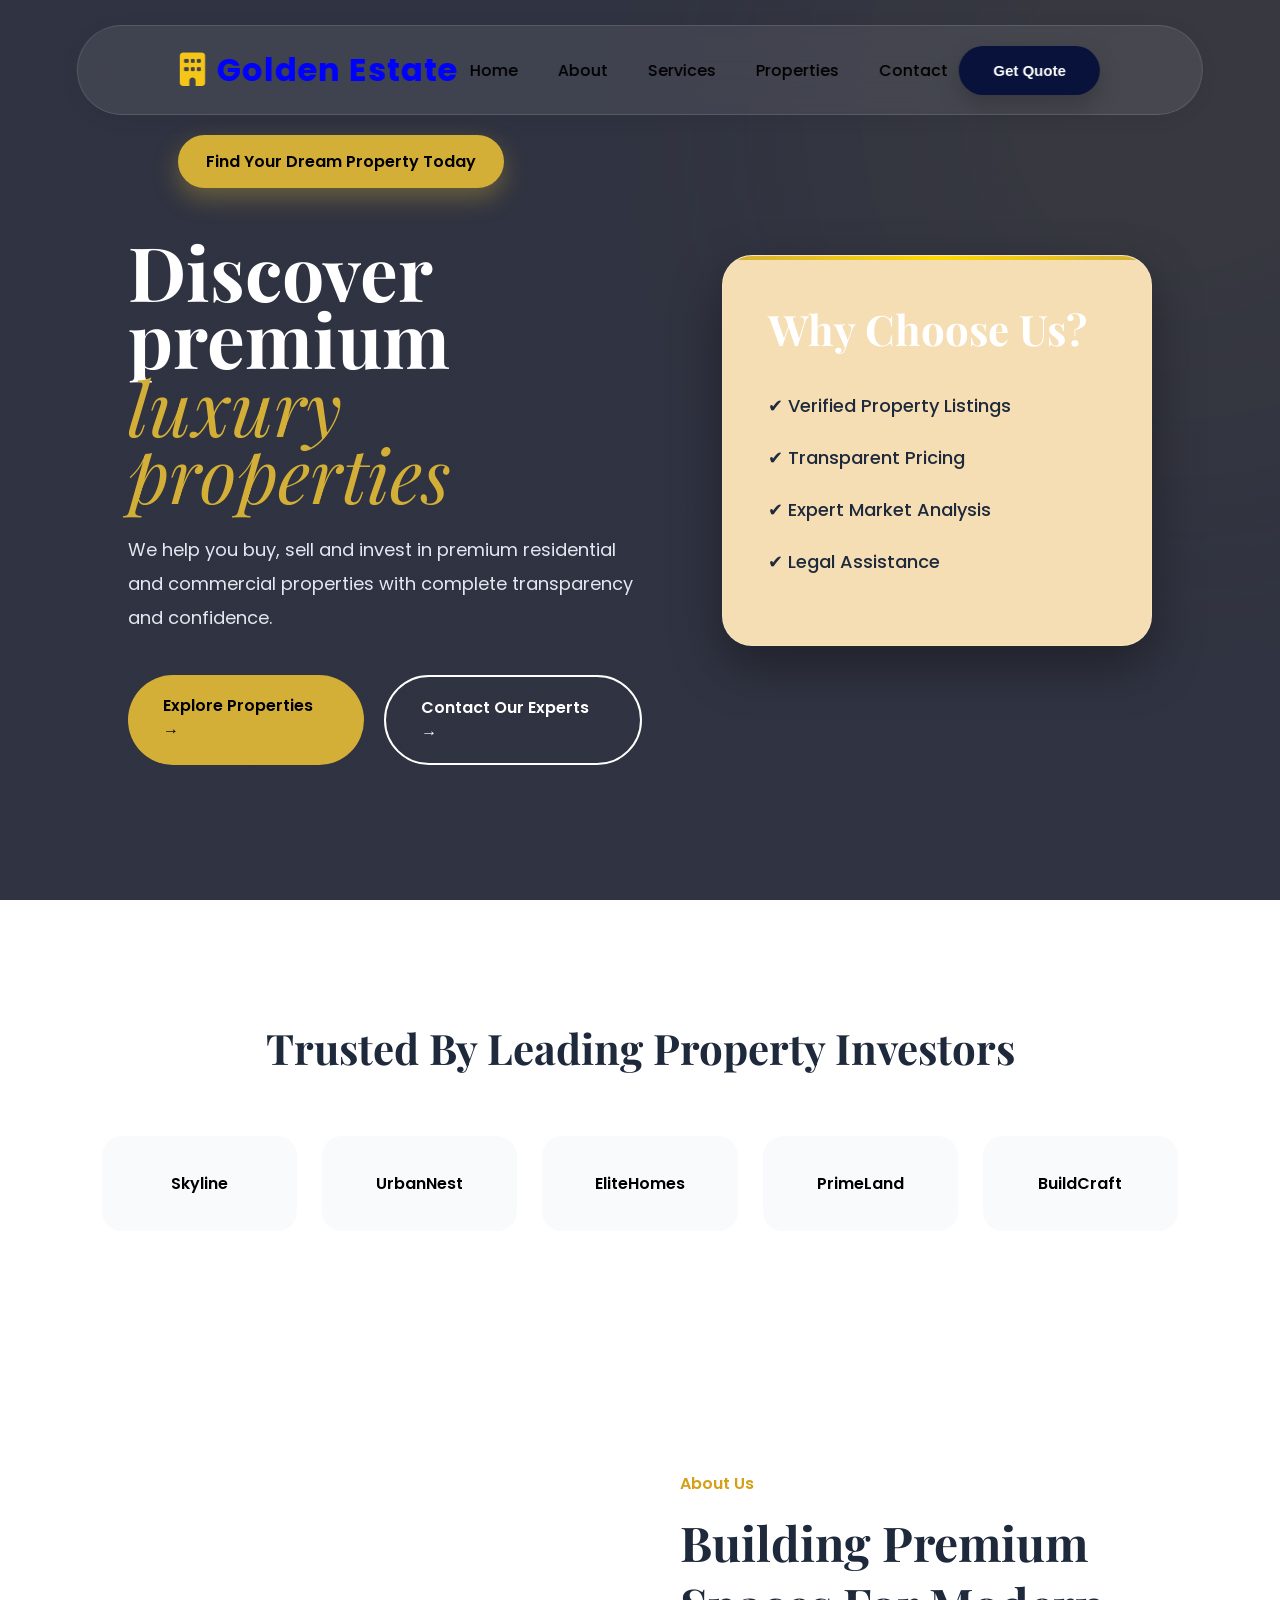
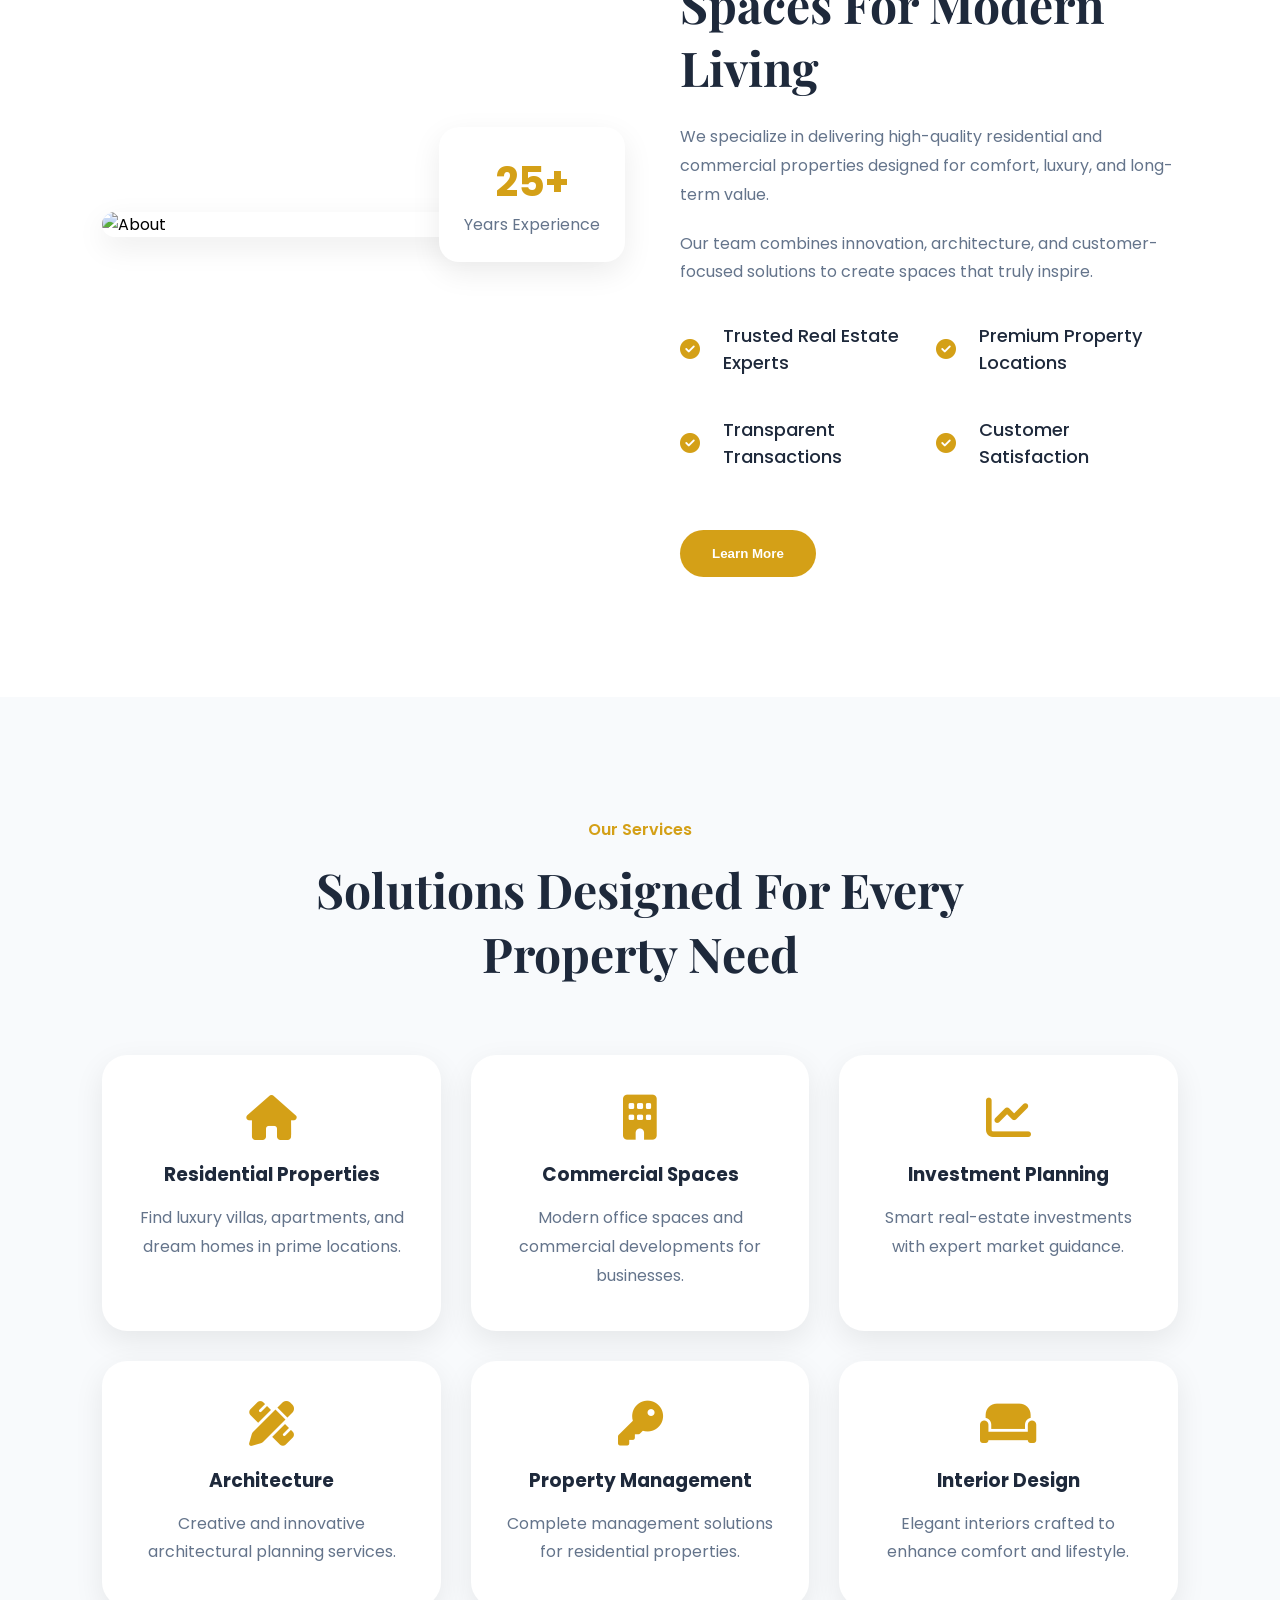
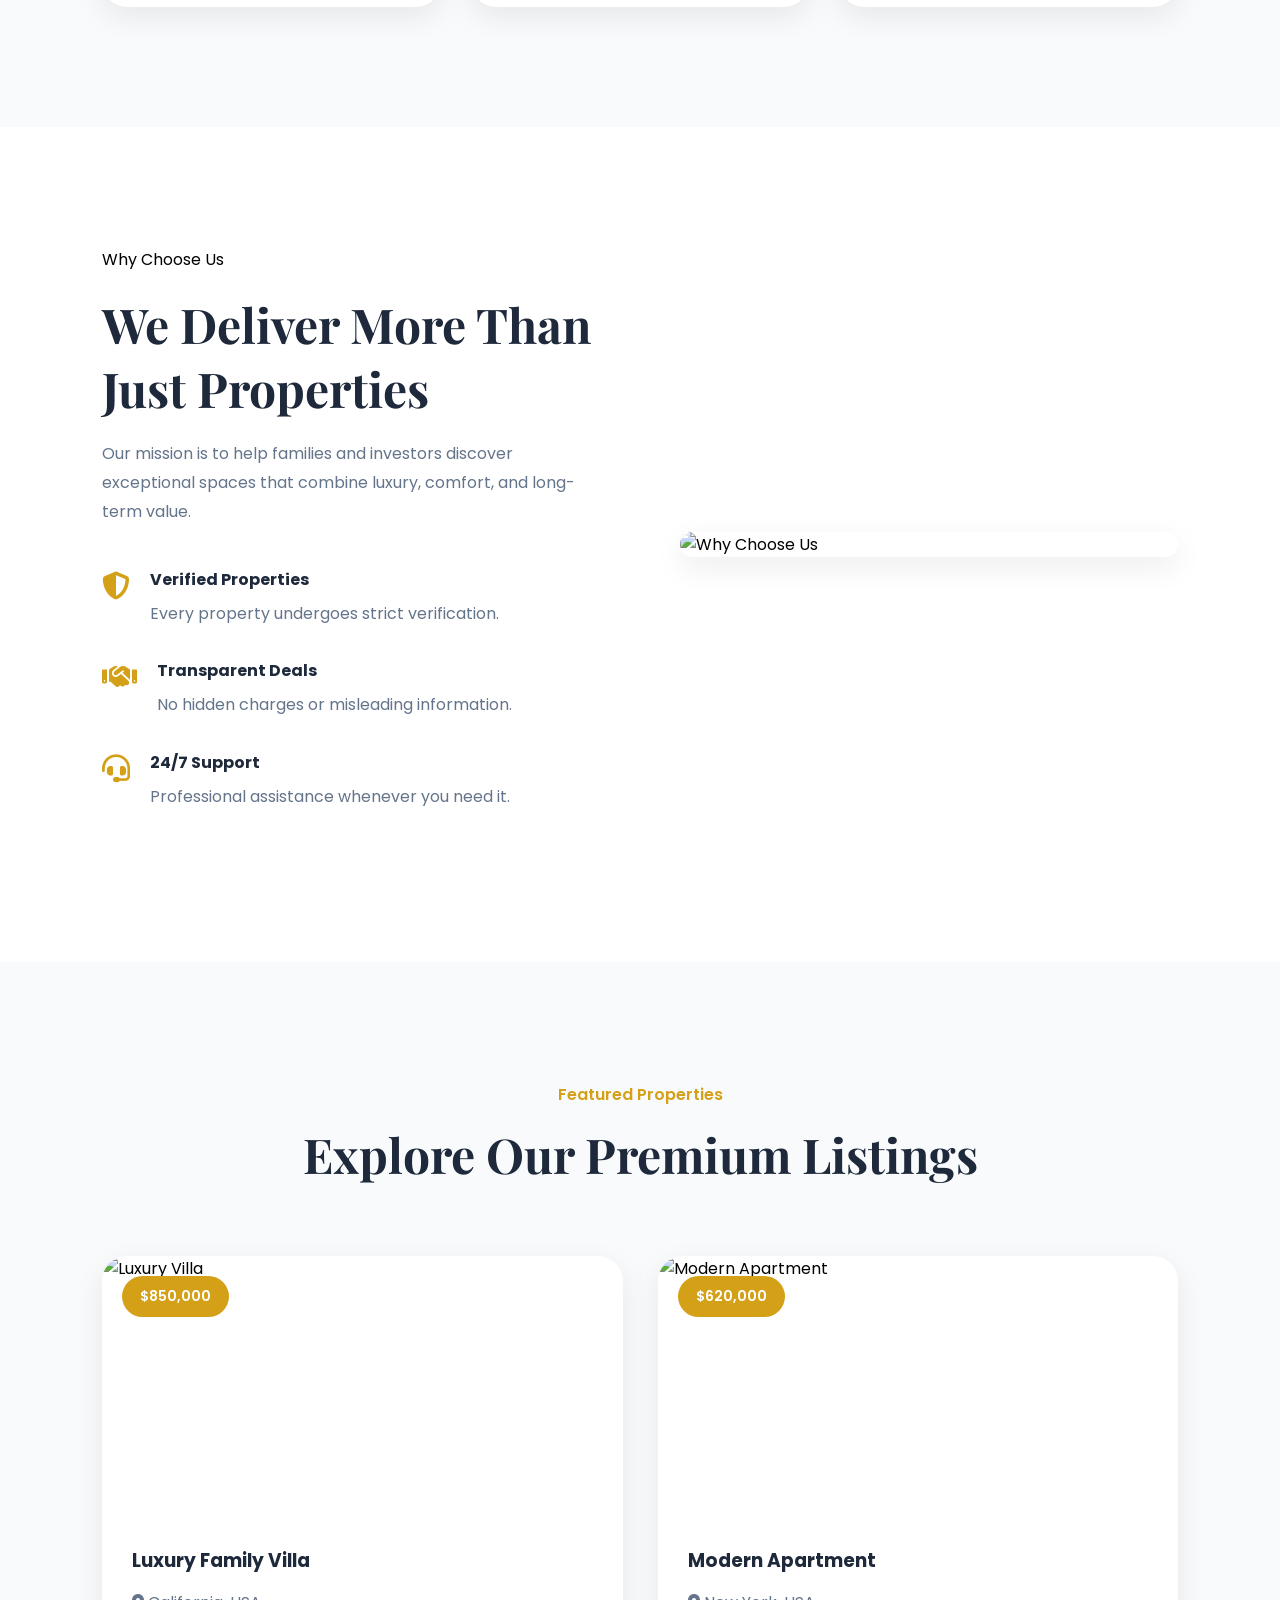
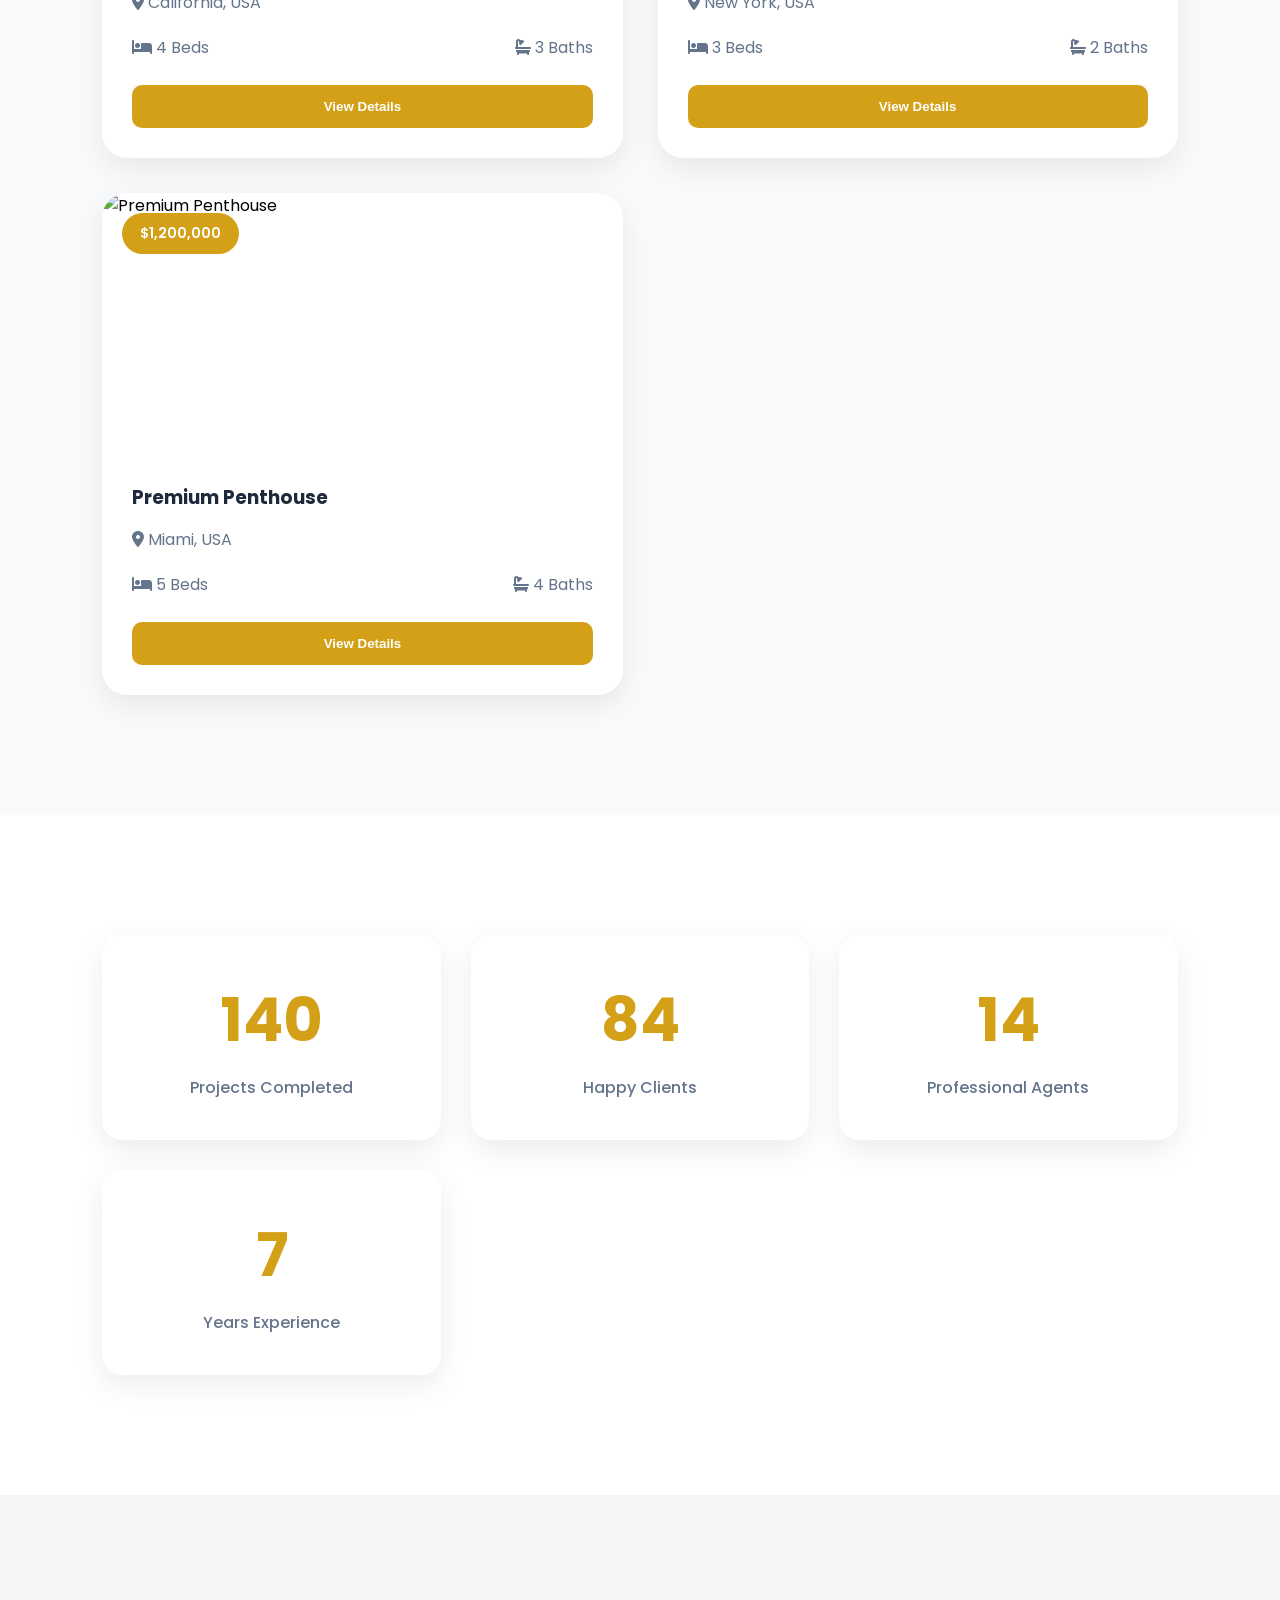
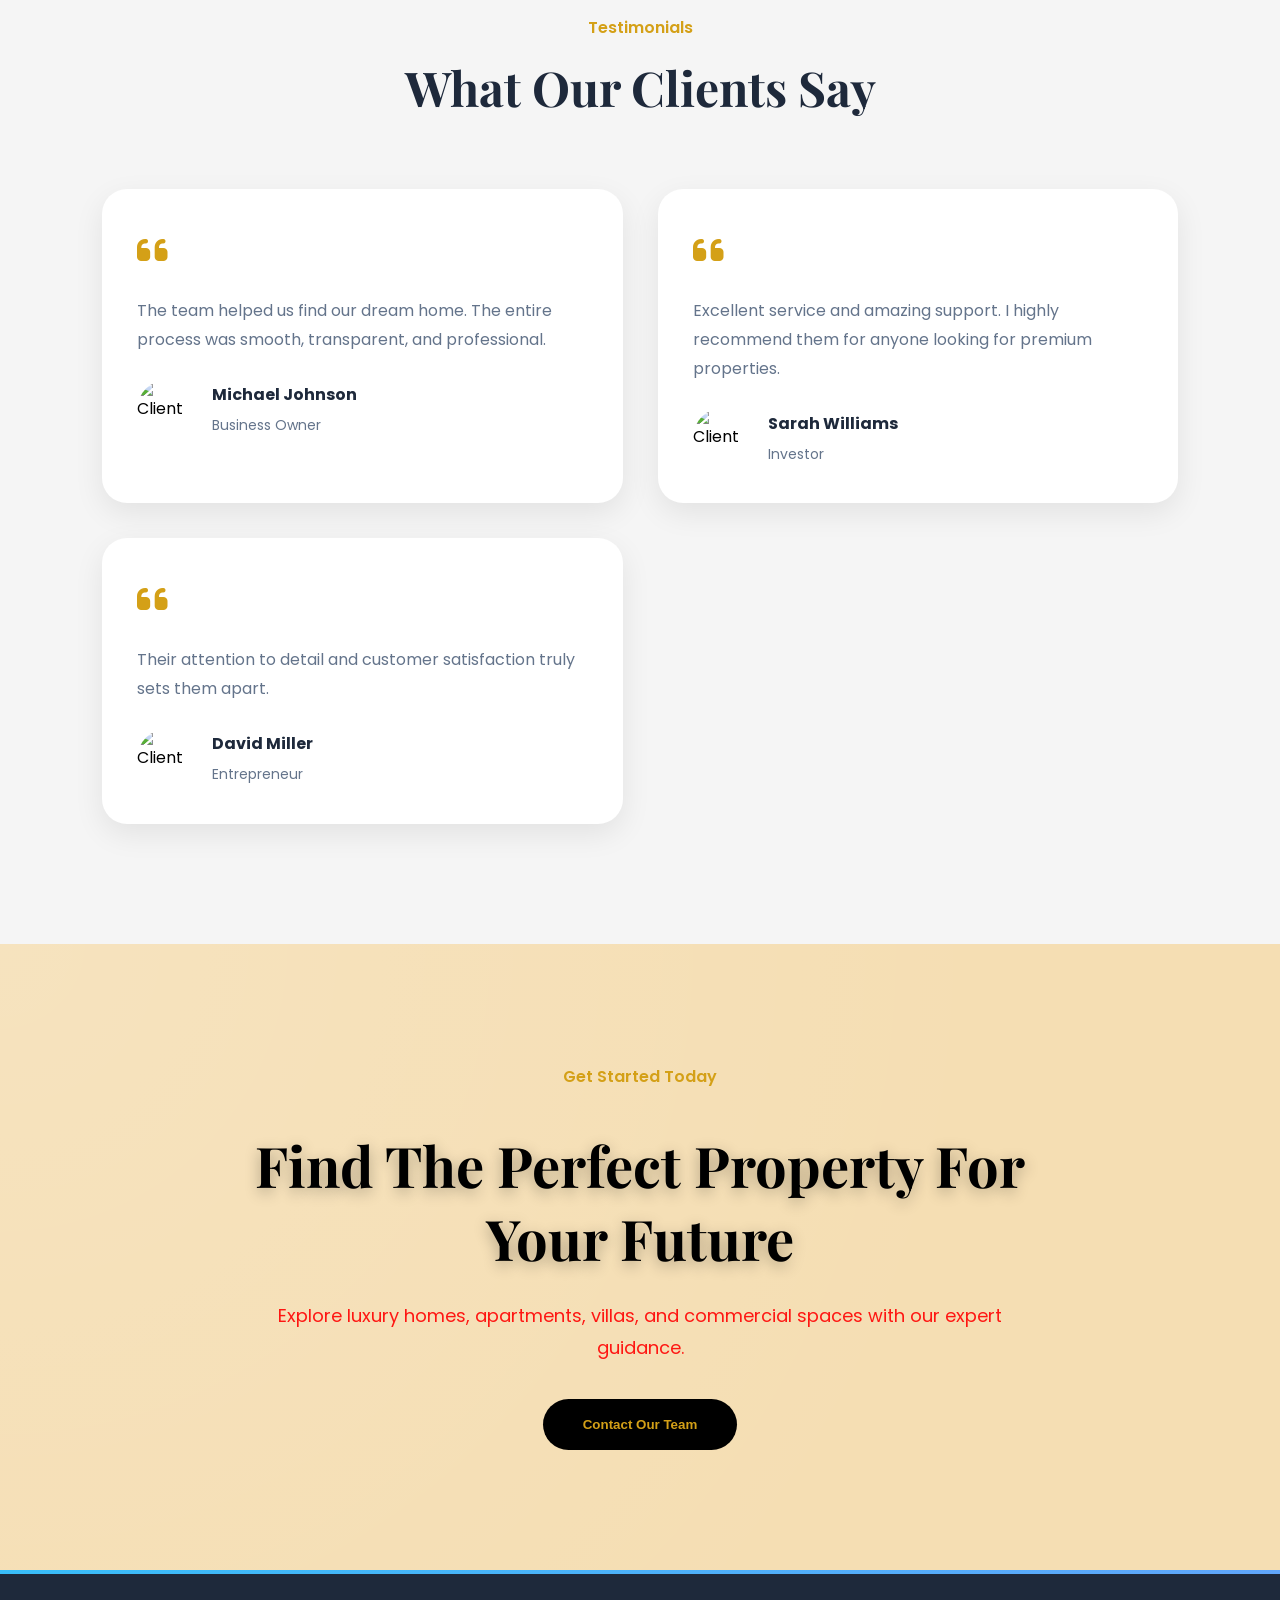
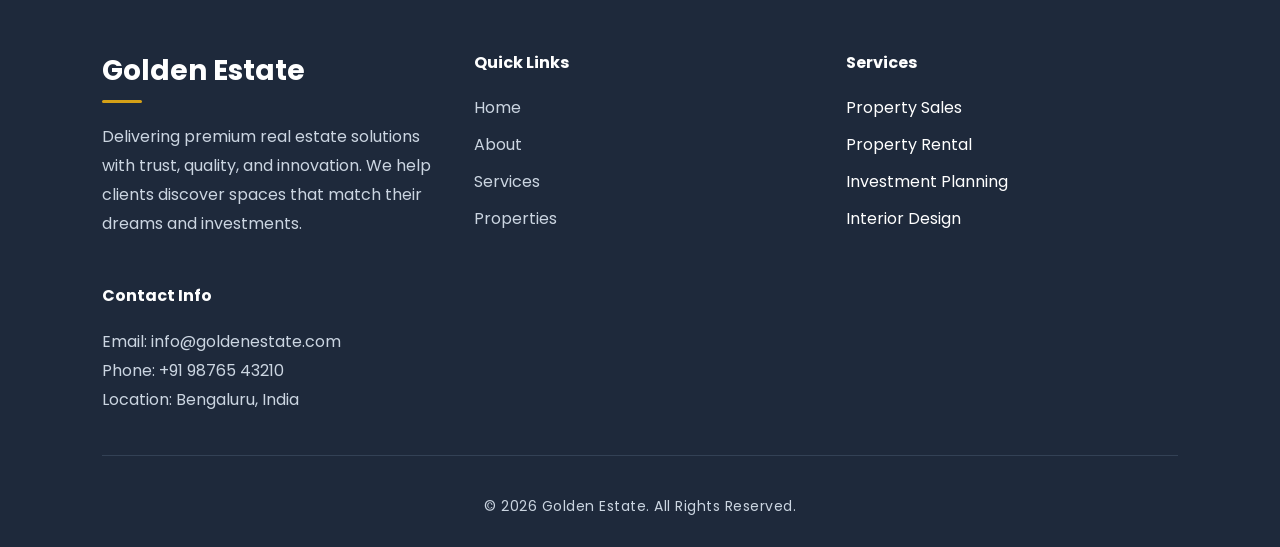
==== index.html @ 0729def9 "Made navbar responsive for mobile devices" ====
<!DOCTYPE html>
<html lang="en">

<head>
    <meta charset="UTF-8">
    <meta name="viewport" content="width=device-width, initial-scale=1.0">
    <title>Golden Estate</title>

    <!-- Google Fonts -->
    <link href="https://fonts.googleapis.com/css2?family=Playfair+Display:wght@500;600;700;800&family=Poppins:wght@300;400;500;600;700&display=swap" rel="stylesheet">

    <!-- Font Awesome -->
    <link rel="stylesheet"
        href="https://cdnjs.cloudflare.com/ajax/libs/font-awesome/6.7.2/css/all.min.css">

<link rel="stylesheet" href="css/style.css">
</head>

<body>

    <!-- NAVBAR -->
<header class="navbar">

    <div class="logo">
        <i class="fa-solid fa-building"></i>
        Golden Estate
    </div>

    <div class="menu-toggle">
        <i class="fa-solid fa-bars"></i>
    </div>

    <nav>
        <ul class="nav-links">
            <li><a href="#">Home</a></li>
            <li><a href="#">About</a></li>
            <li><a href="#">Services</a></li>
            <li><a href="#">Properties</a></li>
            <li><a href="#">Contact</a></li>
        </ul>
    </nav>

    <button class="quote-btn">
        Get Quote
    </button>

</header>
<section class="hero" id="hero">

    <div class="hero-overlay"></div>

    <div class="hero-wrapper">

        <div class="hero-left">

            <div class="hero-badge">
                Find Your Dream Property Today
            </div>

            <h1>
                Discover premium
                <span>luxury properties</span>
            </h1>

            <p>
                We help you buy, sell and invest in premium
                residential and commercial properties with
                complete transparency and confidence.
            </p>

            <div class="hero-btns">

                <a href="#" class="btn-light">
                    Explore Properties →
                </a>

                <a href="#" class="btn-dark">
                    Contact Our Experts →
                </a>

            </div>

        </div>

        <div class="hero-right">

            <div class="glass-card">

                <h2>Why Choose Us?</h2>

                <div class="feature">
                    ✔ Verified Property Listings
                </div>

                <div class="feature">
                    ✔ Transparent Pricing
                </div>

                <div class="feature">
                    ✔ Expert Market Analysis
                </div>

                <div class="feature">
                    ✔ Legal Assistance
                </div>

            </div>

        </div>

    </div>

</section>    <!-- TRUSTED BRANDS -->

    <section class="trusted">

        <h2>
            Trusted By Leading Property Investors
        </h2>

        <div class="brands">

            <div>Skyline</div>
            <div>UrbanNest</div>
            <div>EliteHomes</div>
            <div>PrimeLand</div>
            <div>BuildCraft</div>

        </div>

    </section>

    <!-- ABOUT SECTION -->

    <section class="about" id="about">

        <div class="about-image">

      <img src="https://images.unsplash.com/photo-1511818966892-d7d671e672a2?auto=format&fit=crop&w=1200&q=80" alt="About">

            <div class="experience-badge">

                <h3>25+</h3>
                <p>Years Experience</p>

            </div>

        </div>

        <div class="about-content">

            <span class="section-tag">
                About Us
            </span>

            <h2>
                Building Premium Spaces For Modern Living
            </h2>

            <p>
                We specialize in delivering high-quality residential and commercial properties designed for comfort, luxury, and long-term value.
            </p>

            <p>
                Our team combines innovation, architecture, and customer-focused solutions to create spaces that truly inspire.
            </p>

            <div class="about-features">

                <div class="feature">
                    <i class="fa-solid fa-circle-check"></i>
                    Trusted Real Estate Experts
                </div>

                <div class="feature">
                    <i class="fa-solid fa-circle-check"></i>
                    Premium Property Locations
                </div>

                <div class="feature">
                    <i class="fa-solid fa-circle-check"></i>
                    Transparent Transactions
                </div>

                <div class="feature">
                    <i class="fa-solid fa-circle-check"></i>
                    Customer Satisfaction
                </div>

            </div>

            <button class="primary-btn">
                Learn More
            </button>

        </div>

    </section>

    <!-- SERVICES -->

    <section class="services" id="services">

        <div class="section-header">

            <span class="section-tag">
                Our Services
            </span>

            <h2>
                Solutions Designed For Every Property Need
            </h2>

        </div>

        <div class="service-container">

            <div class="service-card">

                <i class="fa-solid fa-house"></i>

                <h3>Residential Properties</h3>

                <p>
                    Find luxury villas, apartments, and dream homes in prime locations.
                </p>

            </div>

            <div class="service-card">

                <i class="fa-solid fa-building"></i>

                <h3>Commercial Spaces</h3>

                <p>
                    Modern office spaces and commercial developments for businesses.
                </p>

            </div>

            <div class="service-card">

                <i class="fa-solid fa-chart-line"></i>

                <h3>Investment Planning</h3>

                <p>
                    Smart real-estate investments with expert market guidance.
                </p>

            </div>

            <div class="service-card">

                <i class="fa-solid fa-pen-ruler"></i>

                <h3>Architecture</h3>

                <p>
                    Creative and innovative architectural planning services.
                </p>

            </div>

            <div class="service-card">

                <i class="fa-solid fa-key"></i>

                <h3>Property Management</h3>

                <p>
                    Complete management solutions for residential properties.
                </p>

            </div>

            <div class="service-card">

                <i class="fa-solid fa-couch"></i>

                <h3>Interior Design</h3>

                <p>
                    Elegant interiors crafted to enhance comfort and lifestyle.
                </p>

            </div>

        </div>

    </section>
        <!-- WHY CHOOSE US -->

    <section class="why-us">

        <div class="why-left">

            <span style="color: black;">
                Why Choose Us
            </span>

            <h2>
                We Deliver More Than Just Properties
            </h2>

            <p>
                Our mission is to help families and investors discover exceptional spaces that combine luxury, comfort, and long-term value.
            </p>

            <div class="why-features">

                <div class="why-item">

                    <i class="fa-solid fa-shield-halved"></i>

                    <div>

                        <h4>Verified Properties</h4>

                        <p>Every property undergoes strict verification.</p>

                    </div>

                </div>

                <div class="why-item">

                    <i class="fa-solid fa-handshake"></i>

                    <div>

                        <h4>Transparent Deals</h4>

                        <p>No hidden charges or misleading information.</p>

                    </div>

                </div>

                <div class="why-item">

                    <i class="fa-solid fa-headset"></i>

                    <div>

                        <h4>24/7 Support</h4>

                        <p>Professional assistance whenever you need it.</p>

                    </div>

                </div>

            </div>

        </div>

        <div class="why-right">

      <img src="https://images.unsplash.com/photo-1568605114967-8130f3a36994?auto=format&fit=crop&w=1200&q=80" alt="Why Choose Us">

        </div>

    </section>

    <!-- FEATURED PROPERTIES -->

    <section class="properties" id="properties">

        <div class="section-header">

            <span class="section-tag">
                Featured Properties
            </span>

            <h2>
                Explore Our Premium Listings
            </h2>

        </div>

        <div class="property-grid">

            <div class="property-card">

                <div class="property-image">

                 <img src="https://images.unsplash.com/photo-1600607687939-ce8a6c25118c?auto=format&fit=crop&w=1200&q=80" alt="Luxury Villa">

                    <span class="price">
                        $850,000
                    </span>

                </div>

                <div class="property-content">

                    <h3>Luxury Family Villa</h3>

                    <p>
                        <i class="fa-solid fa-location-dot"></i>
                        California, USA
                    </p>

                    <div class="property-info">

                        <span>
                            <i class="fa-solid fa-bed"></i>
                            4 Beds
                        </span>

                        <span>
                            <i class="fa-solid fa-bath"></i>
                            3 Baths
                        </span>

                    </div>

                    <button class="property-btn">
                        View Details
                    </button>

                </div>

            </div>

            <div class="property-card">

                <div class="property-image">

                 <img src="https://images.unsplash.com/photo-1600047509807-ba8f99d2cdde?auto=format&fit=crop&w=1200&q=80" alt="Modern Apartment">

                    <span class="price">
                        $620,000
                    </span>

                </div>

                <div class="property-content">

                    <h3>Modern Apartment</h3>

                    <p>
                        <i class="fa-solid fa-location-dot"></i>
                        New York, USA
                    </p>

                    <div class="property-info">

                        <span>
                            <i class="fa-solid fa-bed"></i>
                            3 Beds
                        </span>

                        <span>
                            <i class="fa-solid fa-bath"></i>
                            2 Baths
                        </span>

                    </div>

                    <button class="property-btn">
                        View Details
                    </button>

                </div>

            </div>

            <div class="property-card">

                <div class="property-image">

           <img src="https://images.unsplash.com/photo-1613977257365-aaae5a9817ff?auto=format&fit=crop&w=1200&q=80" alt="Premium Penthouse">

                    <span class="price">
                        $1,200,000
                    </span>

                </div>

                <div class="property-content">

                    <h3>Premium Penthouse</h3>

                    <p>
                        <i class="fa-solid fa-location-dot"></i>
                        Miami, USA
                    </p>

                    <div class="property-info">

                        <span>
                            <i class="fa-solid fa-bed"></i>
                            5 Beds
                        </span>

                        <span>
                            <i class="fa-solid fa-bath"></i>
                            4 Baths
                        </span>

                    </div>

                    <button class="property-btn">
                        View Details
                    </button>

                </div>

            </div>

        </div>

    </section>

    <!-- STATISTICS -->

    <section class="stats">

        <div class="stat-box">

            <h2 class="counter" data-target="500">0</h2>

            <p>Projects Completed</p>

        </div>

        <div class="stat-box">

            <h2 class="counter" data-target="300">0</h2>

            <p>Happy Clients</p>

        </div>

        <div class="stat-box">

            <h2 class="counter" data-target="50">0</h2>

            <p>Professional Agents</p>

        </div>

        <div class="stat-box">

            <h2 class="counter" data-target="25">0</h2>

            <p>Years Experience</p>

        </div>

    </section>

    <!-- TESTIMONIALS -->

    <section class="testimonials">

        <div class="section-header">

            <span class="section-tag">
                Testimonials
            </span>

            <h2>
                What Our Clients Say
            </h2>

        </div>

        <div class="testimonial-container">

            <div class="testimonial-card">

                <div class="quote-icon">
                    <i class="fa-solid fa-quote-left"></i>
                </div>

                <p>
                    The team helped us find our dream home. The entire process was smooth, transparent, and professional.
                </p>

                <div class="client">

                  <img src="https://randomuser.me/api/portraits/men/32.jpg" alt="Client">

                    <div>

                        <h4>Michael Johnson</h4>

                        <span>Business Owner</span>

                    </div>

                </div>

            </div>

            <div class="testimonial-card">

                <div class="quote-icon">
                    <i class="fa-solid fa-quote-left"></i>
                </div>

                <p>
                    Excellent service and amazing support. I highly recommend them for anyone looking for premium properties.
                </p>

                <div class="client">

             <img src="https://randomuser.me/api/portraits/women/44.jpg" alt="Client">

                    <div>

                        <h4>Sarah Williams</h4>

                        <span>Investor</span>

                    </div>

                </div>

            </div>

            <div class="testimonial-card">

                <div class="quote-icon">
                    <i class="fa-solid fa-quote-left"></i>
                </div>

                <p>
                    Their attention to detail and customer satisfaction truly sets them apart.
                </p>

                <div class="client">

               <img src="https://randomuser.me/api/portraits/men/68.jpg" alt="Client">

                    <div>

                        <h4>David Miller</h4>

                        <span>Entrepreneur</span>

                    </div>

                </div>

            </div>

        </div>

    </section>
        <!-- CTA SECTION -->

    <section class="cta">

        <div class="cta-content">

            <span class="section-tag">
                Get Started Today
            </span>

            <h2>
                Find The Perfect Property For Your Future
            </h2>

            <p>
                Explore luxury homes, apartments, villas, and commercial spaces with our expert guidance.
            </p>

            <button class="cta-btn">
                Contact Our Team
            </button>

        </div>

    </section>

    <!-- FOOTER -->

    <footer class="footer" id="contact">

        <div class="footer-grid">

            <div class="footer-col">

                <h3>
                    Golden Estate
                </h3>

                <p>
                    Delivering premium real estate solutions with trust, quality, and innovation. We help clients discover spaces that match their dreams and investments.
                </p>

            </div>

            <div class="footer-col">

                <h4>
                    Quick Links
                </h4>

                <ul>

                    <li>
                        <a href="#hero">Home</a>
                    </li>

                    <li>
                        <a href="#about">About</a>
                    </li>

                    <li>
                        <a href="#services">Services</a>
                    </li>

                    <li>
                        <a href="#properties">Properties</a>
                    </li>

                </ul>

            </div>

            <div class="footer-col">

                <h4>
                    Services
                </h4>

                <ul>

                    <li>Property Sales</li>
                    <li>Property Rental</li>
                    <li>Investment Planning</li>
                    <li>Interior Design</li>

                </ul>

            </div>

            <div class="footer-col">

                <h4>
                    Contact Info
                </h4>

                <p>
                    Email: info@goldenestate.com
                </p>

                <p>
                    Phone: +91 98765 43210
                </p>

                <p>
                    Location: Bengaluru, India
                </p>

            </div>

        </div>

        <hr>

        <div class="footer-bottom">

            <p>
                © 2026 Golden Estate. All Rights Reserved.
            </p>

        </div>

    </footer>

    <!-- BACK TO TOP BUTTON -->

    <button id="topBtn">

        <i class="fa-solid fa-arrow-up"></i>

    </button>

    <!-- JAVASCRIPT -->

    <script src="js/script.js"></script>

    <script>
const menuBtn = document.querySelector(".menu-toggle");
const navLinks = document.querySelector(".nav-links");

menuBtn.addEventListener("click", () => {
    navLinks.classList.toggle("active");
});
</script>

</body>

</html>
---- css/style.css ----
*{
    margin:0;
    padding:0;
    box-sizing:border-box;
}

html{
    scroll-behavior:smooth;
}

body{
    font-family:'Poppins',sans-serif;
    background:#ffffff;
    overflow-x:hidden;
}

img{
    max-width:100%;
    display:block;
}

a{
    text-decoration:none;
}

ul{
    list-style:none;
}

button{
    cursor:pointer;
}

/* ==========================
   ROOT COLORS
========================== */

:root{

    --gold:#D4A017;
    --gold-light:#F4C542;

    --dark:#1E293B;

    --light:#F8FAFC;

    --gray:#64748B;

    --white:#ffffff;

    --shadow:
    0 10px 30px rgba(0,0,0,.08);

}

/* ==========================
   COMMON
========================== */

.section-tag{

    display:inline-block;

    color:var(--gold);

    font-weight:600;

    margin-bottom:15px;
}

.section-header{

    text-align:center;

    margin-bottom:70px;
}

.section-header h2{

    font-size:48px;

    color:var(--dark);

    font-family:'Playfair Display',serif;

    max-width:700px;

    margin:auto;
}

.primary-btn{

    border:none;

    background:var(--gold);

    color:white;

    padding:16px 32px;

    border-radius:50px;

    font-weight:600;

    transition:.4s;
}

.primary-btn:hover{

    transform:translateY(-4px);

    background:var(--gold-light);
}

/* ==========================
/* ==========================
   PREMIUM NAVBAR
========================== */

.navbar{

    position:fixed;

    top:25px;

    left:50%;

    transform:translateX(-50%);

    width:88%;

    height:90px;

    display:flex;

    justify-content:space-between;

    align-items:center;

    padding:0 40px;

    background:rgba(255,255,255,0.08);

    backdrop-filter:blur(18px);
    -webkit-backdrop-filter:blur(18px);

    border:1px solid rgba(255,255,255,0.12);

    border-radius:70px;

    box-shadow:
    0 8px 30px rgba(0,0,0,0.25);

    z-index:1000;

    transition:all .4s ease;
}

/* Logo */

.logo{

    display:flex;

    align-items:center;

    gap:10px;

    font-size:32px;

    font-weight:700;

    color:blue;

    letter-spacing:1px;
}

.logo i{

    color:#f5c518;

    font-size:34px;

    transition:.4s;
}

.logo:hover i{

    transform:rotate(-15deg) scale(1.1);
}

/* Nav Links */

.nav-links{

    display:flex;

    align-items:center;

    gap:40px;
}

.nav-links a{

    position:relative;

    color:black;

    font-size:16px;

    font-weight:500;

    transition:.3s ease;
}

.nav-links a:hover{

    color:#f5c518;
}

/* Animated Underline */

.nav-links a::after{

    content:"";

    position:absolute;

    left:0;
    bottom:-8px;

    width:0;

    height:2px;

    background:#f5c518;

    transition:.3s;
}

.nav-links a:hover::after{

    width:100%;
}

/* CTA Button */

.quote-btn{

    border:none;

    outline:none;

    background:#08123b;

    color:white;

    padding:16px 34px;

    border-radius:50px;

    font-weight:600;

    font-size:15px;

    cursor:pointer;

    transition:.4s ease;

    box-shadow:
    0 10px 25px rgba(0,0,0,0.2);
}

.quote-btn:hover{

    transform:translateY(-4px);

    background:#f5c518;

    color:black;

    box-shadow:
    0 15px 35px rgba(245,197,24,0.35);
}

/* Scroll Effect */

.navbar.scrolled{

    background:rgba(2,6,23,0.92);

    backdrop-filter:blur(20px);

    box-shadow:
    0 10px 35px rgba(0,0,0,0.35);
}
/* ==========================
   HERO SECTION
========================== */

/* ==========================
   PREMIUM HERO SECTION
========================== */

.hero{
    position: relative;

    min-height: 100vh;

    background:
    linear-gradient(
        rgba(2,6,23,.82),
        rgba(2,6,23,.82)
    ),
    url("https://images.unsplash.com/photo-1512917774080-9991f1c4c750?w=2000");

    background-size: cover;
    background-position: center;
    background-repeat: no-repeat;

    display: flex;
    align-items: center;

    padding: 0 10%;

    overflow: hidden;
}

.hero::before{
    content: "";

    position: absolute;

    width: 450px;
    height: 450px;

    background: #D4AF37;

    border-radius: 50%;

    filter: blur(180px);

    opacity: .12;

    top: -120px;
    right: -120px;
}

.hero-overlay{
    position: absolute;
    inset: 0;
}

.hero-wrapper{
    width: 100%;

    display: flex;

    justify-content: space-between;

    align-items: center;

    gap: 80px;

    z-index: 2;
}

.hero-left{
    flex: 1;
    color: white;
}

.hero-badge{
    display: inline-block;

    background: #D4AF37;

    color: black;

    padding: 14px 28px;

    border-radius: 50px;

    font-weight: 600;
    margin: 50px;

    box-shadow:
    0 10px 25px rgba(212,175,55,.35);
}

.hero-left h1{
    font-size: 75px;

    line-height: 0.9;

    margin-bottom: 25px;

    font-family: 'Playfair Display', serif;

    color: white;
}

.hero-left h1 span{
    display: block;

    color: #D4AF37;

    font-style: italic;

    font-weight: 400;
}

.hero-left p{
    max-width: 650px;

    color: #E2E8F0;

    line-height: 1.9;

    margin-bottom: 40px;

    font-size: 18px;
}

.hero-btns{
    display: flex;

    gap: 20px;

    margin-bottom: 50px;
}

.btn-light{
    background: #D4AF37;

    color: black;

    padding: 18px 35px;

    border-radius: 50px;

    font-weight: 600;

    transition: .4s;

    text-decoration: none;
}

.btn-light:hover{
    transform: translateY(-5px);

    box-shadow:
    0 15px 35px rgba(212,175,55,.35);
}

.btn-dark{
    background: transparent;

    border: 2px solid white;

    color: white;

    padding: 18px 35px;

    border-radius: 50px;

    font-weight: 600;

    transition: .4s;

    text-decoration: none;
}

.btn-dark:hover{
    background: white;

    color: black;
}

.hero-right{
    flex: 0 0 430px;
}

/* ==========================
   GLASS CARD
========================== */

.glass-card{
    position: relative;

    width: 430px;

    padding: 45px;

    background: wheat;

    backdrop-filter: blur(20px);
    -webkit-backdrop-filter: blur(20px);

    border: 1px solid rgba(255,255,255,.15);

    border-radius: 30px;

    color:black;

    box-shadow:
    0 20px 50px rgba(0,0,0,.35);

    overflow: hidden;

    transition: .4s;

    animation: floatCard 5s ease-in-out infinite;
}

.glass-card::before{
    content: "";

    position: absolute;

    top: 0;
    left: 0;

    width: 100%;
    height: 4px;

    background:
    linear-gradient(
    90deg,
    #D4AF37,
    #FFD700,
    #D4AF37);
}

.glass-card:hover{
    transform:
    translateY(-10px)
    scale(1.02);

    box-shadow:
    0 30px 60px rgba(0,0,0,.45);
}

.glass-card h2{
    color: white;

    margin-bottom: 35px;

    font-size: 42px;

    font-family: 'Playfair Display', serif;
}

.feature{
    display: flex;

    align-items: center;

    gap: 15px;

    color: white;

    font-size: 18px;

    margin-bottom: 25px;

    transition: .3s;
}

.feature:hover{
    padding-left: 10px;

    color: #D4AF37;
}

.feature i{
    color: #D4AF37;

    font-size: 20px;
}

/* ==========================
   FLOAT ANIMATION
========================== */

@keyframes floatCard{

    0%{
        transform: translateY(0);
    }

    50%{
        transform: translateY(-12px);
    }

    100%{
        transform: translateY(0);
    }
}

/* ==========================
   RESPONSIVE
========================== */

@media(max-width:992px){

    .hero-wrapper{
        flex-direction: column;

        text-align: center;
    }

    .hero-right{
        flex: auto;
    }

    .glass-card{
        width: 100%;
        max-width: 500px;
    }

    .hero-left h1{
        font-size: 55px;
    }
}

@media(max-width:768px){

    .hero{
        padding: 120px 6%;
    }

    .hero-left h1{
        font-size: 42px;
    }

    .hero-btns{
        flex-direction: column;
    }

    .glass-card{
        padding: 30px;
    }
}










/* ==========================
   TRUSTED BRANDS
========================== */

.trusted{

    padding:120px 8%;

    text-align:center;
}

.trusted h2{

    font-size:42px;

    color:var(--dark);

    margin-bottom:60px;

    font-family:'Playfair Display',serif;
}

.brands{

    display:grid;

    grid-template-columns:
    repeat(auto-fit,minmax(180px,1fr));

    gap:25px;
}

.brands div{

    background:#f8fafc;

    padding:35px;

    border-radius:20px;

    font-weight:600;

    transition:.4s;
}

.brands div:hover{

    transform:translateY(-10px);

    background:var(--gold);

    color:white;
}























/* ==========================
   ABOUT SECTION
========================== */

.about{

    padding:120px 8%;

    display:grid;

    grid-template-columns:1fr 1fr;

    gap:80px;

    align-items:center;
}

.about-image{

    position:relative;
}

.about-image img{

    width:100%;

    border-radius:25px;

    box-shadow:var(--shadow);
}

.experience-badge{

    position:absolute;

    bottom:-25px;

    right:-25px;

    background:white;

    padding:25px;

    border-radius:20px;

    text-align:center;

    box-shadow:var(--shadow);
}

.experience-badge h3{

    font-size:40px;

    color:var(--gold);
}

.experience-badge p{

    color:var(--gray);
}

.about-content h2{

    font-size:48px;

    line-height:1.3;

    color:var(--dark);

    margin-bottom:25px;

    font-family:'Playfair Display',serif;
}

.about-content p{

    color:var(--gray);

    line-height:1.8;

    margin-bottom:20px;
}

.about-features{

    display:grid;

    grid-template-columns:1fr 1fr;

    gap:15px;

    margin:35px 0;
}

.feature{

    font-weight:500;

    color:var(--dark);
}

.feature i{

    color:var(--gold);

    margin-right:8px;
}

/* ==========================
   SERVICES
========================== */

.services{

    padding:120px 8%;

    background:#f8fafc;
}

.service-container{

    display:grid;

    grid-template-columns:
    repeat(auto-fit,minmax(300px,1fr));

    gap:30px;
}

.service-card{

    background:white;

    padding:40px 30px;

    text-align:center;

    border-radius:25px;

    box-shadow:var(--shadow);

    transition:.4s;
}

.service-card:hover{

    transform:translateY(-12px);
}

.service-card i{

    font-size:45px;

    color:var(--gold);

    margin-bottom:20px;
}

.service-card h3{

    color:var(--dark);

    margin-bottom:15px;
}

.service-card p{

    color:var(--gray);

    line-height:1.8;
}

/* ==========================
   WHY CHOOSE US
========================== */

.why-us{

    padding:120px 8%;

    display:grid;

    grid-template-columns:1fr 1fr;

    gap:80px;

    align-items:center;
}

.why-right img{

    width:100%;

    border-radius:25px;

    box-shadow:var(--shadow);
}

.why-left h2{

    font-size:48px;

    color:var(--dark);

    margin:20px 0;

    font-family:'Playfair Display',serif;
}

.why-left p{

    color:var(--gray);

    line-height:1.8;
}

.why-features{

    margin-top:40px;
}

.why-item{

    display:flex;

    gap:20px;

    margin-bottom:30px;
}

.why-item i{

    font-size:28px;

    color:var(--gold);

    margin-top:5px;
}

.why-item h4{

    color:var(--dark);

    margin-bottom:8px;
}

.why-item p{

    color:var(--gray);
}

/* ==========================
   FEATURED PROPERTIES
========================== */

.properties{

    padding:120px 8%;

    background:#f8fafc;
}

.property-grid{

    display:grid;

    grid-template-columns:
    repeat(auto-fit,minmax(350px,1fr));

    gap:35px;
}

.property-card{

    background:white;

    border-radius:25px;

    overflow:hidden;

    box-shadow:var(--shadow);

    transition:.4s;
}

.property-card:hover{

    transform:translateY(-10px);
}

.property-image{

    position:relative;

    overflow:hidden;
}

.property-image img{

    width:100%;

    height:260px;

    object-fit:cover;

    transition:.6s;
}

.property-card:hover .property-image img{

    transform:scale(1.1);
}

.price{

    position:absolute;

    top:20px;

    left:20px;

    background:var(--gold);

    color:white;

    padding:10px 18px;

    border-radius:30px;

    font-size:14px;

    font-weight:600;
}

.property-content{

    padding:30px;
}

.property-content h3{

    color:var(--dark);

    margin-bottom:15px;
}

.property-content p{

    color:var(--gray);

    margin-bottom:20px;
}

.property-info{

    display:flex;

    justify-content:space-between;

    margin-bottom:25px;

    color:var(--gray);
}

.property-btn{

    width:100%;

    border:none;

    background:var(--gold);

    color:white;

    padding:14px;

    border-radius:10px;

    font-weight:600;

    transition:.4s;
}

.property-btn:hover{

    background:var(--gold-light);
}

/* ==========================
   STATISTICS SECTION
========================== */

.stats{

    padding:120px 8%;

    display:grid;

    grid-template-columns:
    repeat(auto-fit,minmax(250px,1fr));

    gap:30px;

    background:white;
}

.stat-box{

    background:white;

    text-align:center;

    padding:40px;

    border-radius:20px;

    box-shadow:var(--shadow);

    transition:.4s;
}

.stat-box:hover{

    transform:translateY(-10px);
}

.stat-box h2{

    font-size:60px;

    color:var(--gold);

    margin-bottom:10px;
}

.stat-box p{

    color:var(--gray);

    font-weight:500;
}

/* ==========================
   TESTIMONIALS
========================== */

.testimonials{

    padding:120px 8%;

    background:whitesmoke;
}

.testimonial-container{

    display:grid;

    grid-template-columns:
    repeat(auto-fit,minmax(350px,1fr));

    gap:35px;
}

.testimonial-card{

    background:white;

    padding:35px;

    border-radius:25px;

    box-shadow:var(--shadow);

    transition:.4s;
}

.testimonial-card:hover{

    transform:translateY(-10px);
}

.quote-icon{

    font-size:35px;

    color:var(--gold);

    margin-bottom:20px;
}

.testimonial-card p{

    color:var(--gray);

    line-height:1.8;

    margin-bottom:25px;
}

.client{

    display:flex;

    align-items:center;

    gap:15px;
}

.client img{

    width:60px;

    height:60px;

    border-radius:50%;

    object-fit:cover;
}

.client h4{

    color:var(--dark);

    margin-bottom:5px;
}

.client span{

    color:var(--gray);

    font-size:14px;
}
/* ==========================
   CTA SECTION
========================== */
.cta {
  padding: 120px 8%;
  text-align: center;
  background:wheat;
  position: relative;
  overflow: hidden;
}

/* Animated overlay for extra depth */
.cta::before {
  content: "";
  position: absolute;
  inset: 0;
  background: radial-gradient(circle at top left, rgba(255,255,255,0.15), transparent 70%);
  animation: pulse 6s infinite alternate;
}

@keyframes pulse {
  from { opacity: 0.4; }
  to { opacity: 0.8; }
}

.cta-content {
  max-width: 800px;
  margin: auto;
  position: relative;
  z-index: 1;
  animation: fadeInUp 1.2s ease forwards;
}

@keyframes fadeInUp {
  from { opacity: 0; transform: translateY(30px); }
  to { opacity: 1; transform: translateY(0); }
}

.cta h2 {
  font-size: 56px;
  color: black;
  margin: 25px 0;
  line-height: 1.3;
  font-family: 'Playfair Display', serif;
  text-shadow: 0 4px 15px rgba(0,0,0,0.3);
}

.cta p {
  color: red;
  font-size: 18px;
  margin-bottom: 35px;
  line-height: 1.8;
  opacity: 0.9;
}

.cta-btn {
  border: none;
  background: black;
  color: var(--gold);
  padding: 18px 40px;
  border-radius: 50px;
  font-weight: 600;
  transition: 0.4s;
  cursor: pointer;
  position: relative;
  overflow: hidden;
}

/* Button hover with ripple effect */
.cta-btn::after {
  content: "";
  position: absolute;
  inset: 0;
  background: rgba(212,160,23,0.15);
  transform: scale(0);
  border-radius: 50px;
  transition: transform 0.4s ease;
}

.cta-btn:hover::after {
  transform: scale(1);
}

.cta-btn:hover {
  transform: translateY(-5px);
  box-shadow: 0 10px 25px rgba(0,0,0,.15);
}

/* Responsive adjustments */
@media(max-width:768px) {
  .cta {
    padding: 80px 5%;
  }
  .cta h2 {
    font-size: 36px;
  }
  .cta p {
    font-size: 16px;
  }
}

/* ==========================
   FOOTER
/* ========================== */
/* Footer Styles - Enhanced   */
/* ========================== */

.footer {
  background: var(--dark);
  color: white;
  padding: 80px 8% 30px;
  position: relative;
  overflow: hidden;
}

/* Animated gradient line at top */
.footer::before {
  content: "";
  position: absolute;
  top: 0;
  left: 0;
  width: 100%;
  height: 4px;
  background: linear-gradient(90deg, #38bdf8, #60a5fa, #a78bfa);
  background-size: 200% 100%;
  animation: moveLine 6s linear infinite;
}

@keyframes moveLine {
  from { background-position: 0% 50%; }
  to { background-position: 100% 50%; }
}

.footer-grid {
  display: grid;
  grid-template-columns: repeat(auto-fit, minmax(250px, 1fr));
  gap: 40px;
}

.footer-col h3 {
  color: white;
  margin-bottom: 20px;
  font-size: 28px;
  position: relative;
}

.footer-col h3::after {
  content: "";
  display: block;
  width: 40px;
  height: 3px;
  background: var(--gold);
  margin-top: 8px;
  border-radius: 2px;
}

.footer-col h4 {
  color: white;
  margin-bottom: 20px;
}

.footer-col p {
  color: #CBD5E1;
  line-height: 1.8;
}

.footer-col ul li {
  margin-bottom: 12px;
  list-style: none;
}

.footer-col ul li a {
  color: #CBD5E1;
  transition: 0.3s;
  position: relative;
}

.footer-col ul li a::before {
  content: "→";
  position: absolute;
  left: -20px;
  opacity: 0;
  transition: 0.3s;
}

.footer-col ul li a:hover {
  color: var(--gold);
  padding-left: 5px;
}

.footer-col ul li a:hover::before {
  opacity: 1;
  left: -15px;
}

.footer hr {
  border: none;
  height: 1px;
  background: #334155;
  margin: 40px 0;
}

.footer-bottom {
  text-align: center;
}

.footer-bottom p {
  color: #CBD5E1;
  font-size: 14px;
  letter-spacing: 0.5px;
}

/* Social icons */
.footer-social {
  display: flex;
  gap: 15px;
  margin-top: 20px;
  justify-content: center;
}

.footer-social a {
  width: 40px;
  height: 40px;
  background: #334155;
  display: flex;
  align-items: center;
  justify-content: center;
  border-radius: 50%;
  color: #CBD5E1;
  transition: 0.3s;
}

.footer-social a:hover {
  background: var(--gold);
  color: #111;
  transform: translateY(-5px);
  box-shadow: 0 6px 15px rgba(212,160,23,.4);
}

/* Responsive */
@media(max-width:768px) {
  .footer {
    padding: 60px 5% 20px;
  }
  .footer-col h3 {
    font-size: 22px;
  }
}

/* ==========================
   BACK TO TOP BUTTON
========================== */

#topBtn{

    position:fixed;

    bottom:30px;

    right:30px;

    width:55px;

    height:55px;

    border:none;

    border-radius:50%;

    background:var(--gold);

    color:white;

    font-size:18px;

    cursor:pointer;

    display:none;

    z-index:999;

    transition:.4s;
}

#topBtn:hover{

    transform:translateY(-5px);
}

/* ==========================
   SIMPLE ANIMATIONS
========================== */

.service-card,
.property-card,
.testimonial-card,
.stat-box{

    animation:fadeUp .8s ease;
}

@keyframes fadeUp{

    from{

        opacity:0;

        transform:
        translateY(30px);
    }

    to{

        opacity:1;

        transform:
        translateY(0);
    }
}

/* ==========================
   RESPONSIVE DESIGN
========================== */

@media(max-width:1200px){

    .hero h1{

        font-size:60px;
    }

    .section-header h2,
    .about-content h2,
    .why-left h2{

        font-size:42px;
    }
}

@media(max-width:992px){

    .navbar{

        flex-direction:column;

        gap:20px;

        padding:20px 5%;
    }

    .hero{

        flex-direction:column;

        text-align:center;

        padding-top:180px;

        gap:50px;
    }

    .hero-buttons{

        justify-content:center;
    }

    .about{

        grid-template-columns:1fr;
    }

    .why-us{

        grid-template-columns:1fr;
    }


    .experience-badge{

        right:10px;

        bottom:10px;
    }
}

@media(max-width:768px){

    .hero h1{

        font-size:48px;
    }

    .section-header h2,
    .about-content h2,
    .why-left h2{

        font-size:36px;
    }

    .cta h2{

        font-size:42px;
    }

    .nav-links{

        flex-wrap:wrap;

        justify-content:center;

        gap:15px;
    }

    .about-features{

        grid-template-columns:1fr;
    }

    .property-grid,
    .testimonial-container,
    .service-container{

        grid-template-columns:1fr;
    }
}

@media(max-width:576px){

    .hero{

        padding-left:5%;
        padding-right:5%;
    }

    .hero h1{

        font-size:38px;
    }

    .hero-card{

        width:100%;
    }

    .cta h2{

        font-size:34px;
    }

    .section-header h2{

        font-size:32px;
    }

    .about-content h2,
    .why-left h2{

        font-size:32px;
    }

    .stat-box h2{

        font-size:48px;
    }

    #topBtn{

        width:50px;
        height:50px;
    }
}

/* =========================
   HAMBURGER MENU
========================= */

.menu-toggle{
    display:none;
    font-size:28px;
    cursor:pointer;
    color:black;
}

/* =========================
   MOBILE RESPONSIVE
========================= */

@media (max-width:768px){

    .navbar{
        width:95%;
        padding:15px 20px;
        height:auto;
    }

    .menu-toggle{
        display:block;
    }

    nav{
        width:100%;
    }

    .nav-links{
        display:none;
        flex-direction:column;
        align-items:center;
        gap:20px;
        margin-top:20px;
        width:100%;
    }

    .nav-links.active{
        display:flex;
    }

    .quote-btn{
        display:none;
    }
}
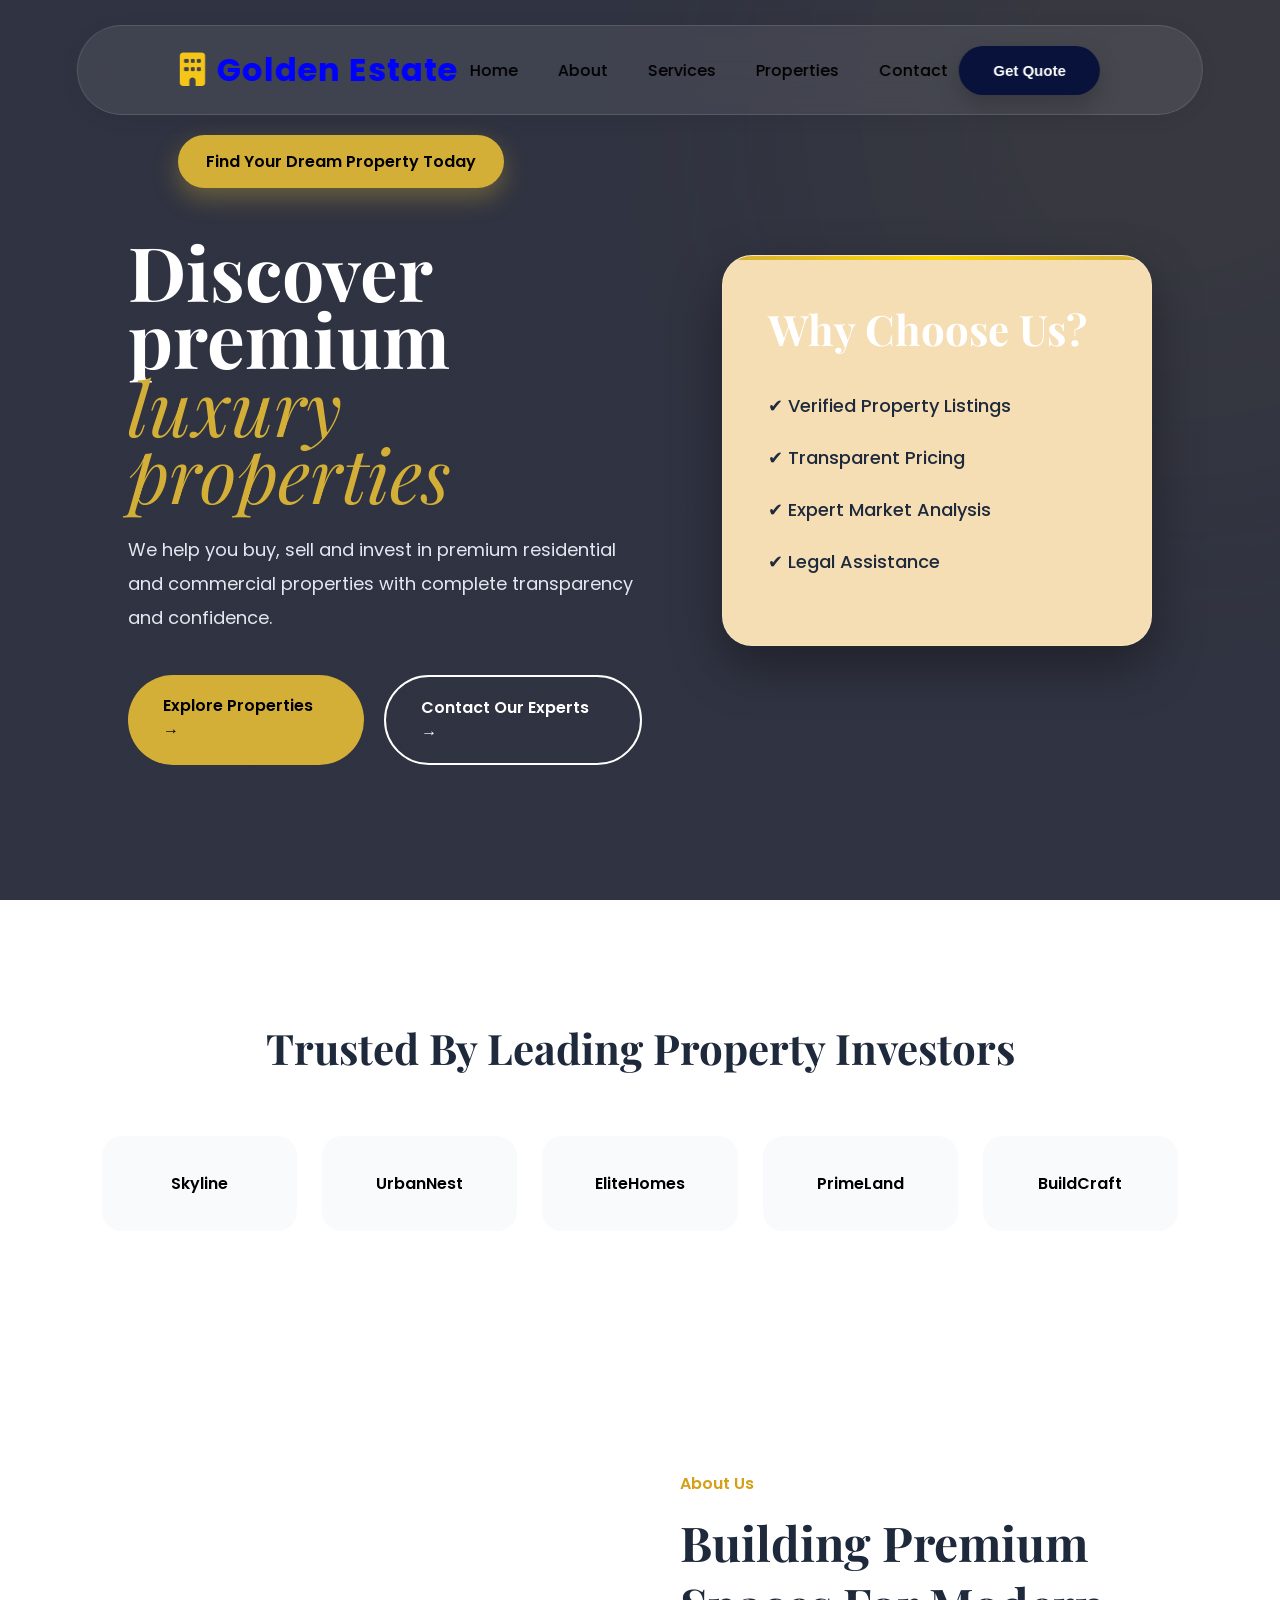
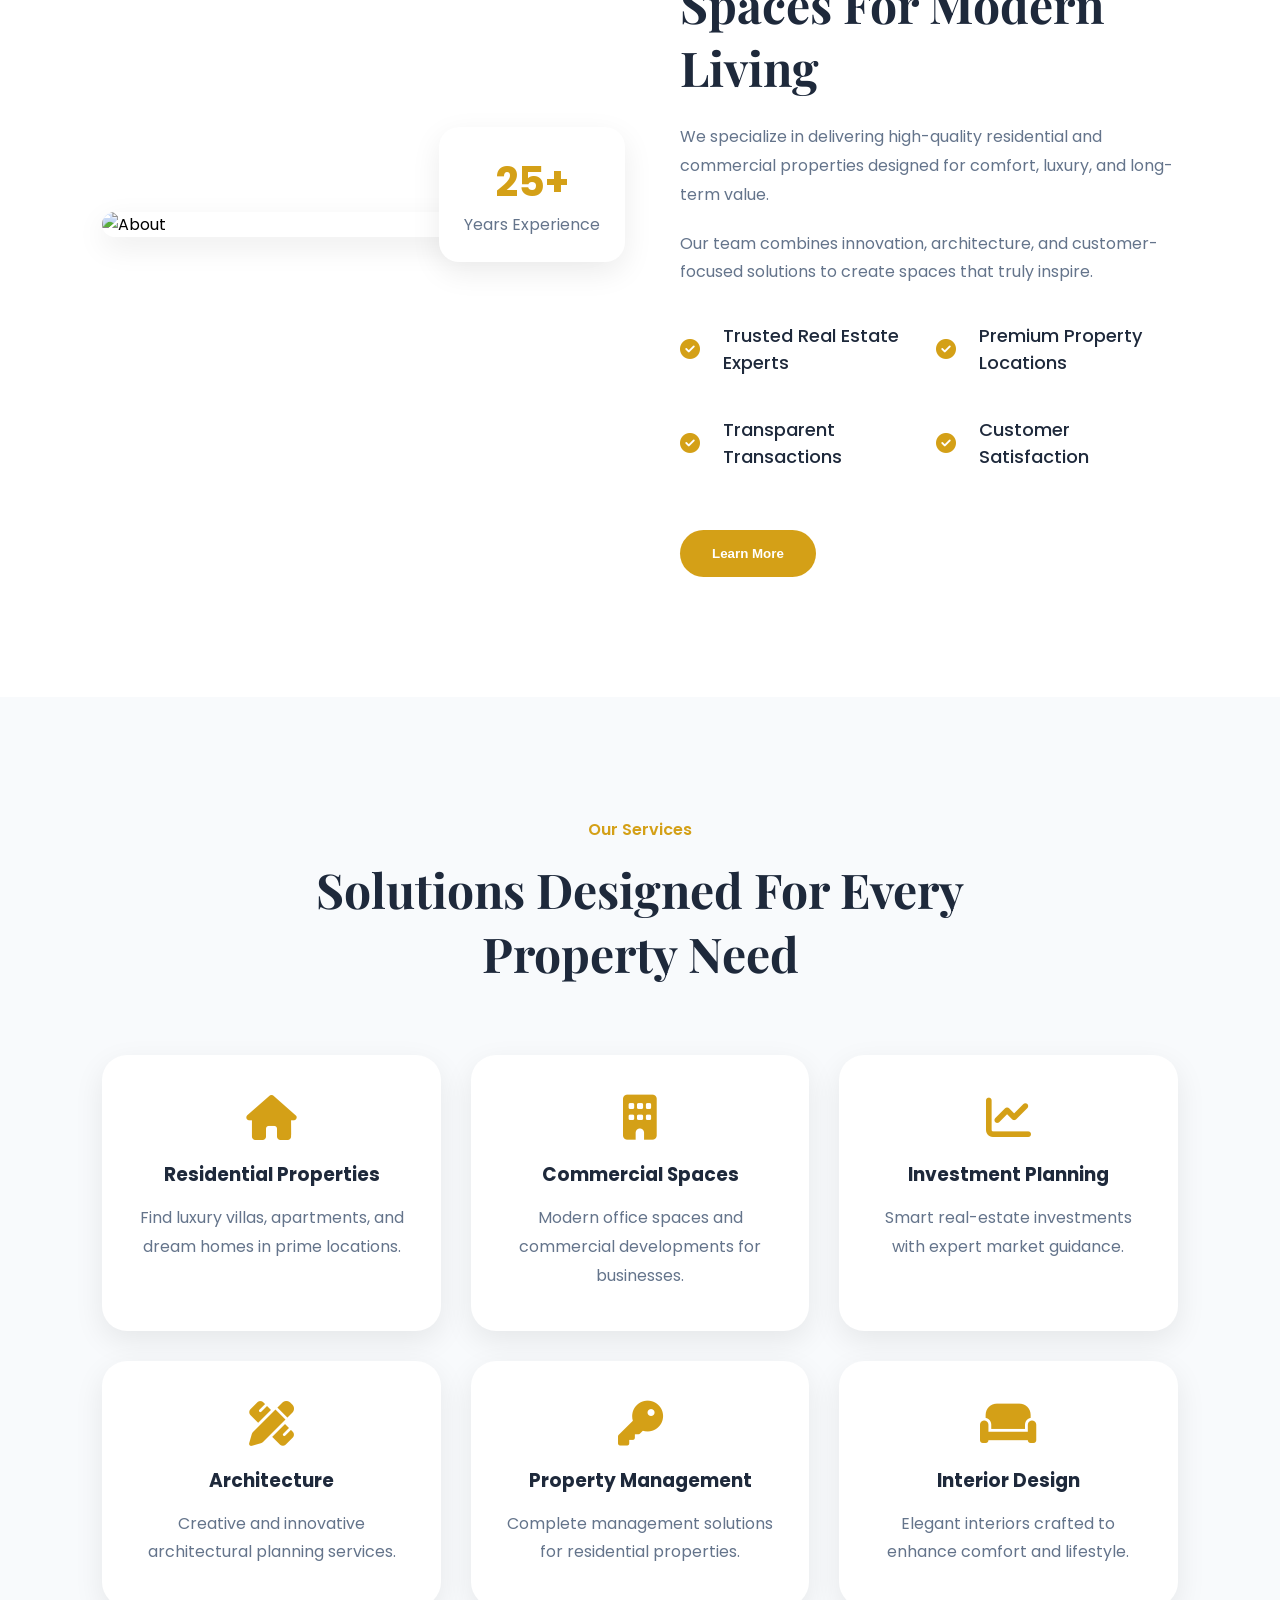
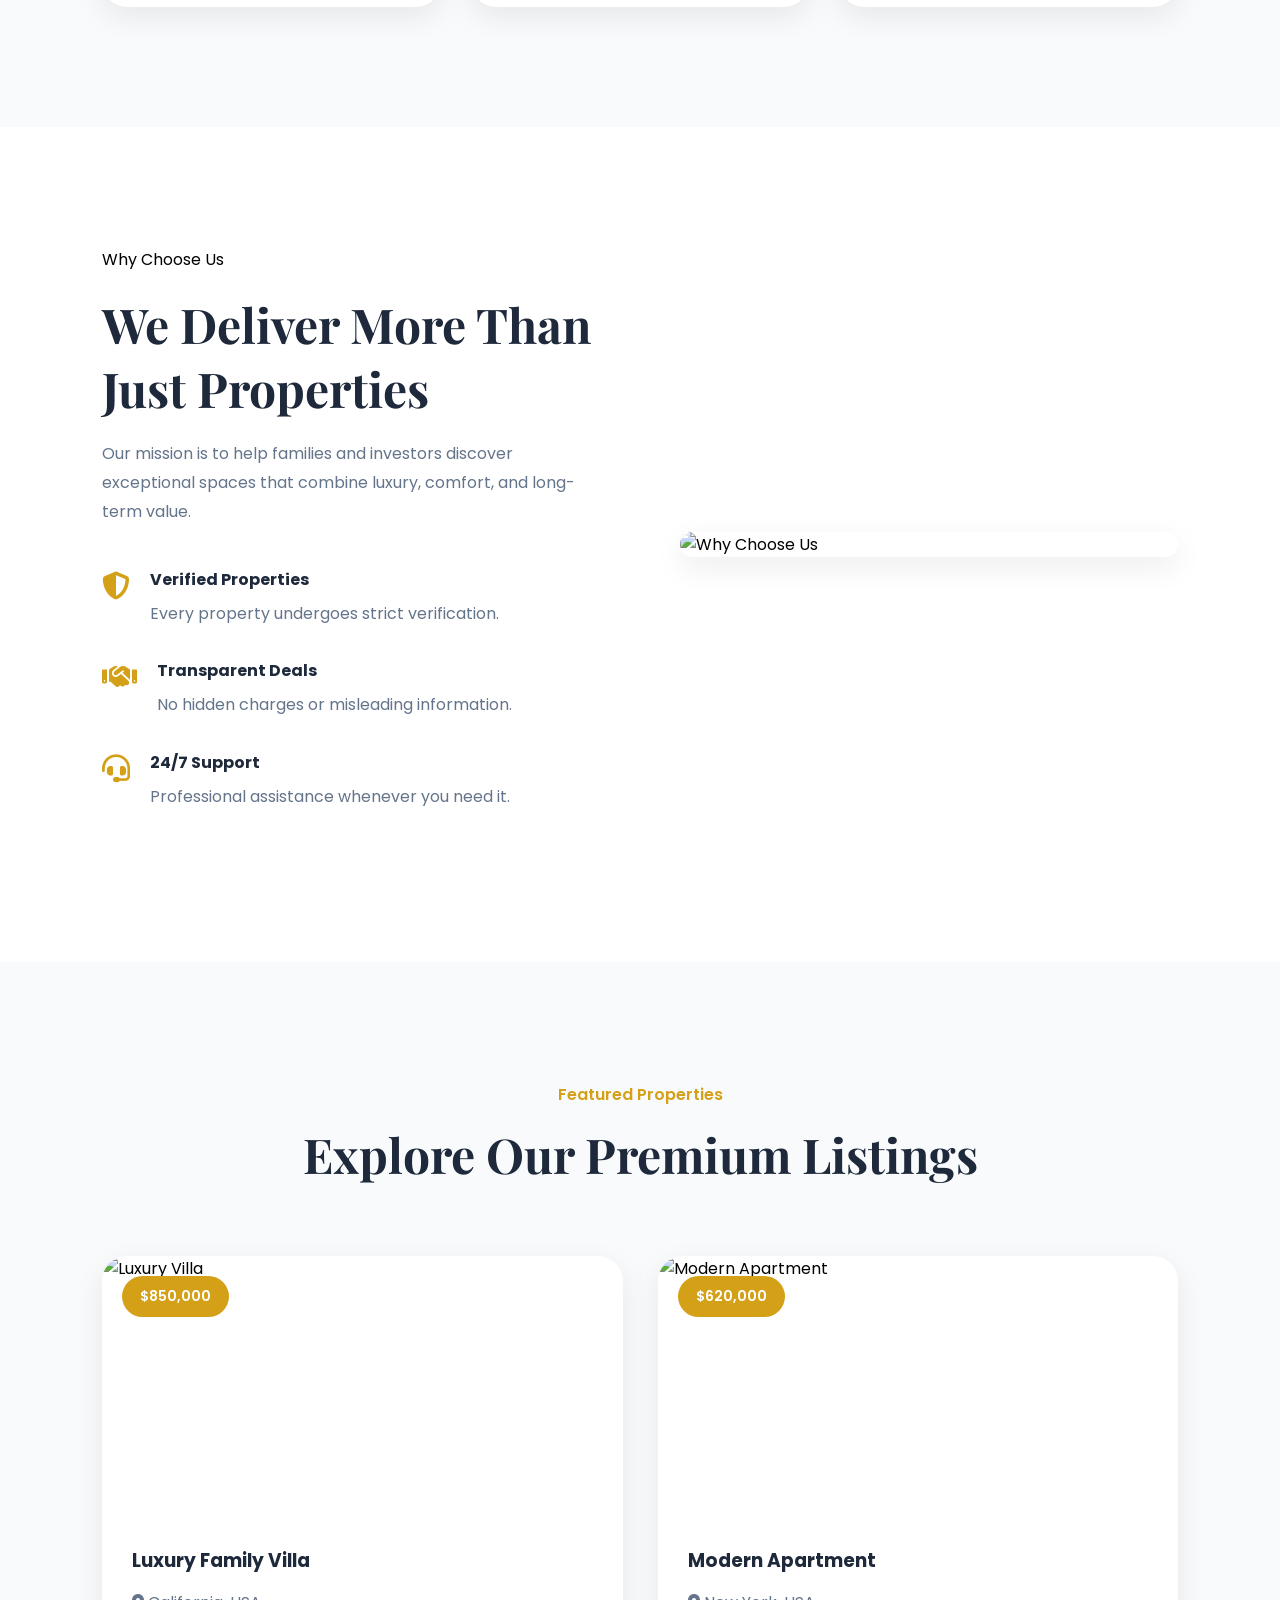
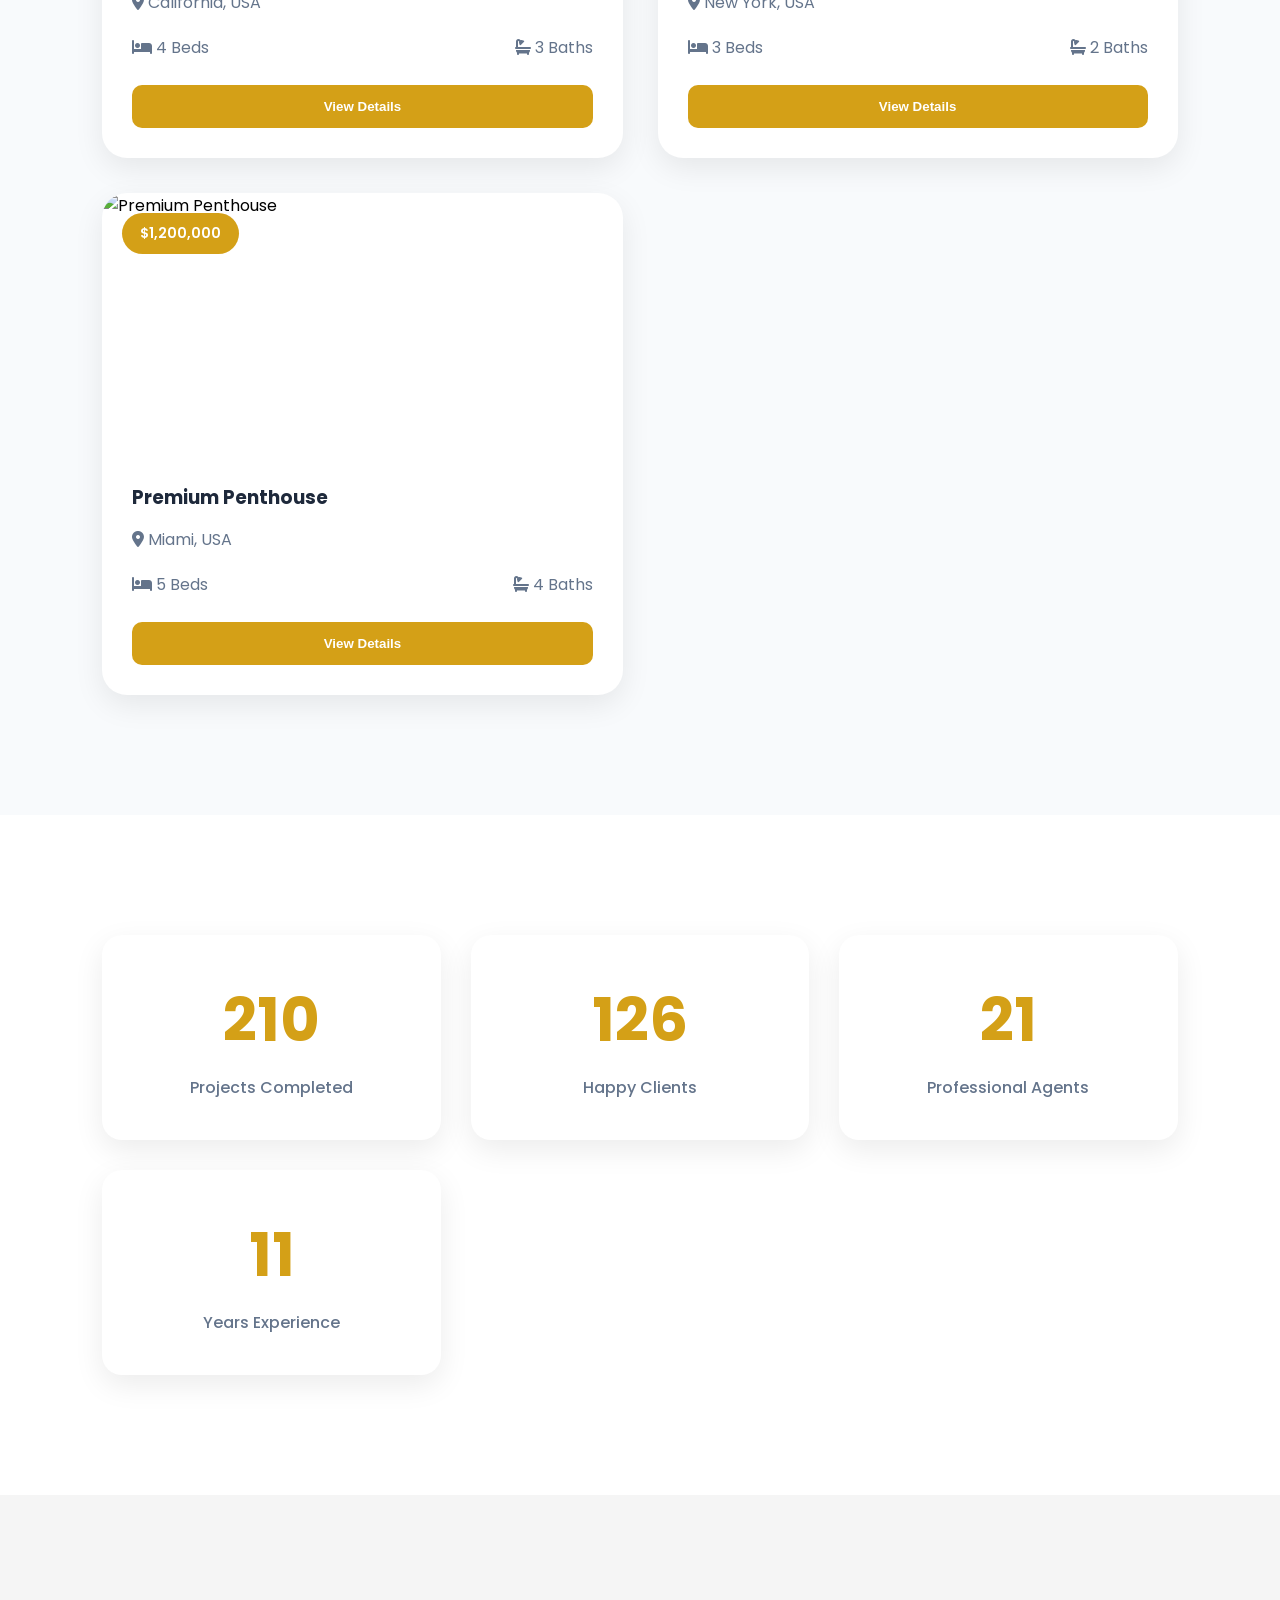
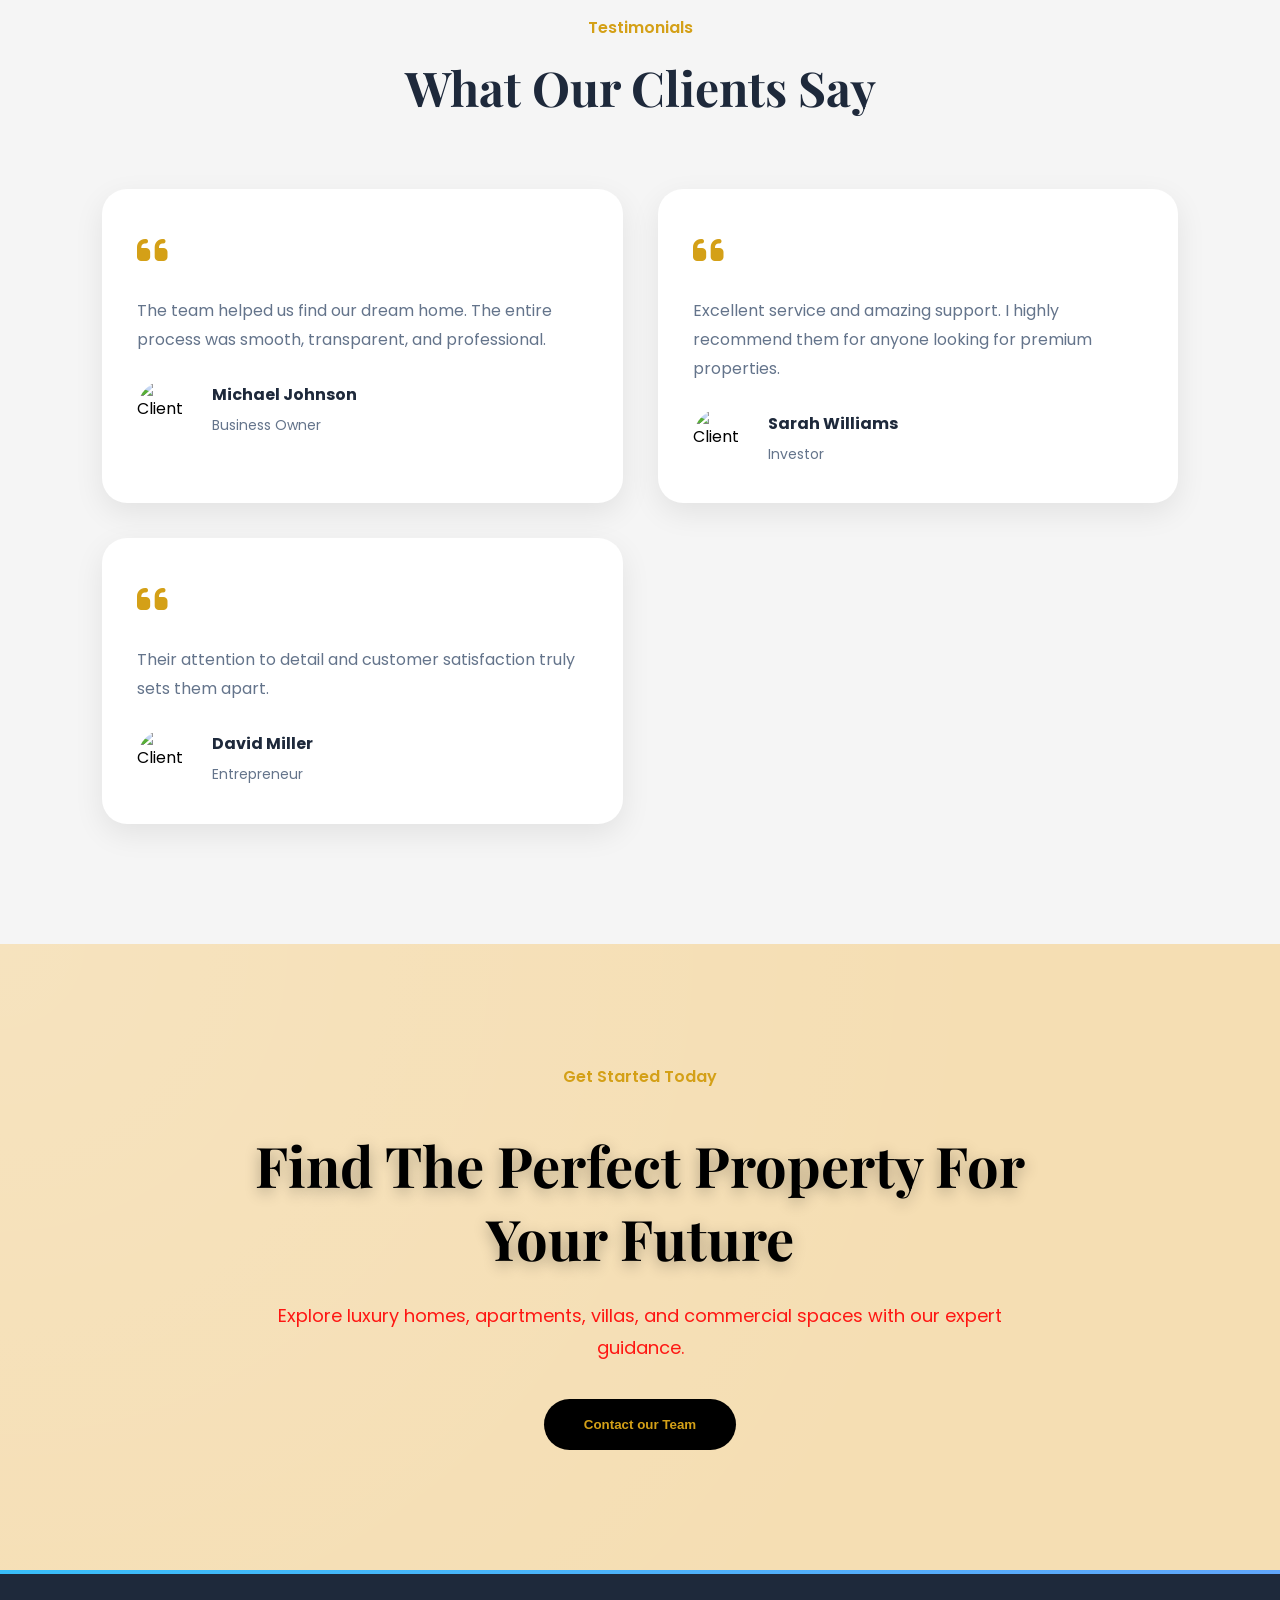
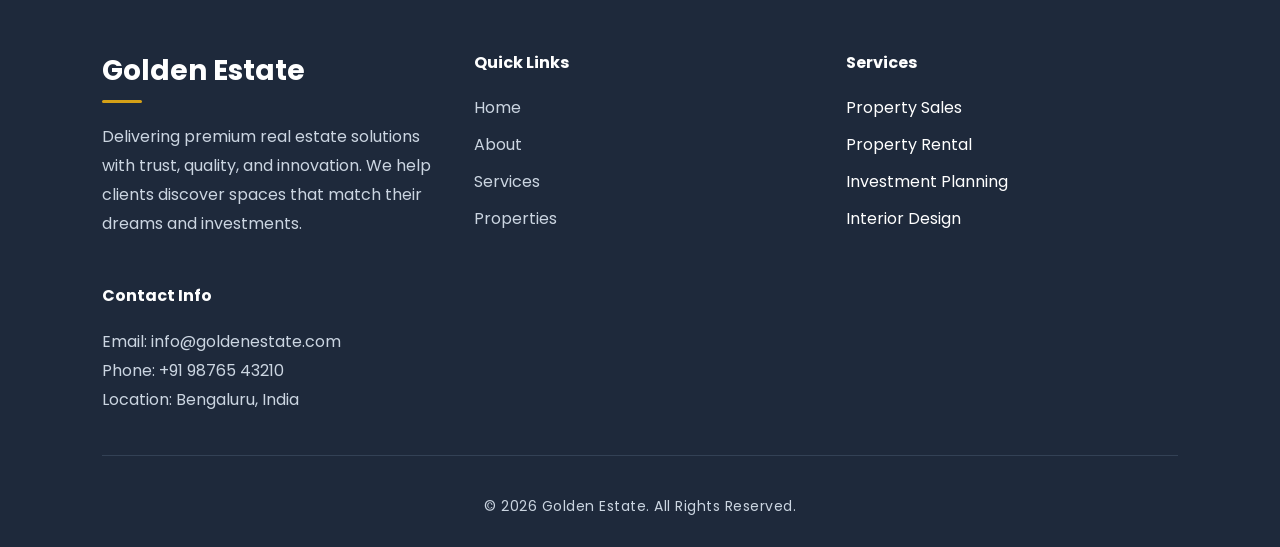
==== commit 8b4e5a69: "Modified HTML structure and enhanced CSS responsiveness" ====
--- a/index.html
+++ b/index.html
@@ -32,17 +32,17 @@
 
     <nav>
         <ul class="nav-links">
-            <li><a href="#">Home</a></li>
-            <li><a href="#">About</a></li>
-            <li><a href="#">Services</a></li>
-            <li><a href="#">Properties</a></li>
-            <li><a href="#">Contact</a></li>
+            <li><a href="Pages/index.html">Home</a></li>
+            <li><a href="Pages/index.html">About</a></li>
+            <li><a href="Pages/index.html">Services</a></li>
+            <li><a href="Pages/index.html">Properties</a></li>
+            <li><a href="Pages/index.html">Contact</a></li>
         </ul>
     </nav>
 
-    <button class="quote-btn">
+   <a href="Pages/index.html"><button class="quote-btn">
         Get Quote
-    </button>
+    </button></a> 
 
 </header>
 <section class="hero" id="hero">
@@ -70,11 +70,11 @@
 
             <div class="hero-btns">
 
-                <a href="#" class="btn-light">
+                <a href="Pages/index.html" class="btn-light">
                     Explore Properties →
                 </a>
 
-                <a href="#" class="btn-dark">
+                <a href="Pages/index.html" class="btn-dark">
                     Contact Our Experts →
                 </a>
 
@@ -503,7 +503,7 @@
 
                     </div>
 
-                    <button class="property-btn">
+                    <button  class="property-btn">
                         View Details
                     </button>
 
@@ -669,10 +669,7 @@
             <p>
                 Explore luxury homes, apartments, villas, and commercial spaces with our expert guidance.
             </p>
-
-            <button class="cta-btn">
-                Contact Our Team
-            </button>
+            <a href="Pages/index.html"><button class="cta-btn"> Contact our Team</button></a>
 
         </div>
 
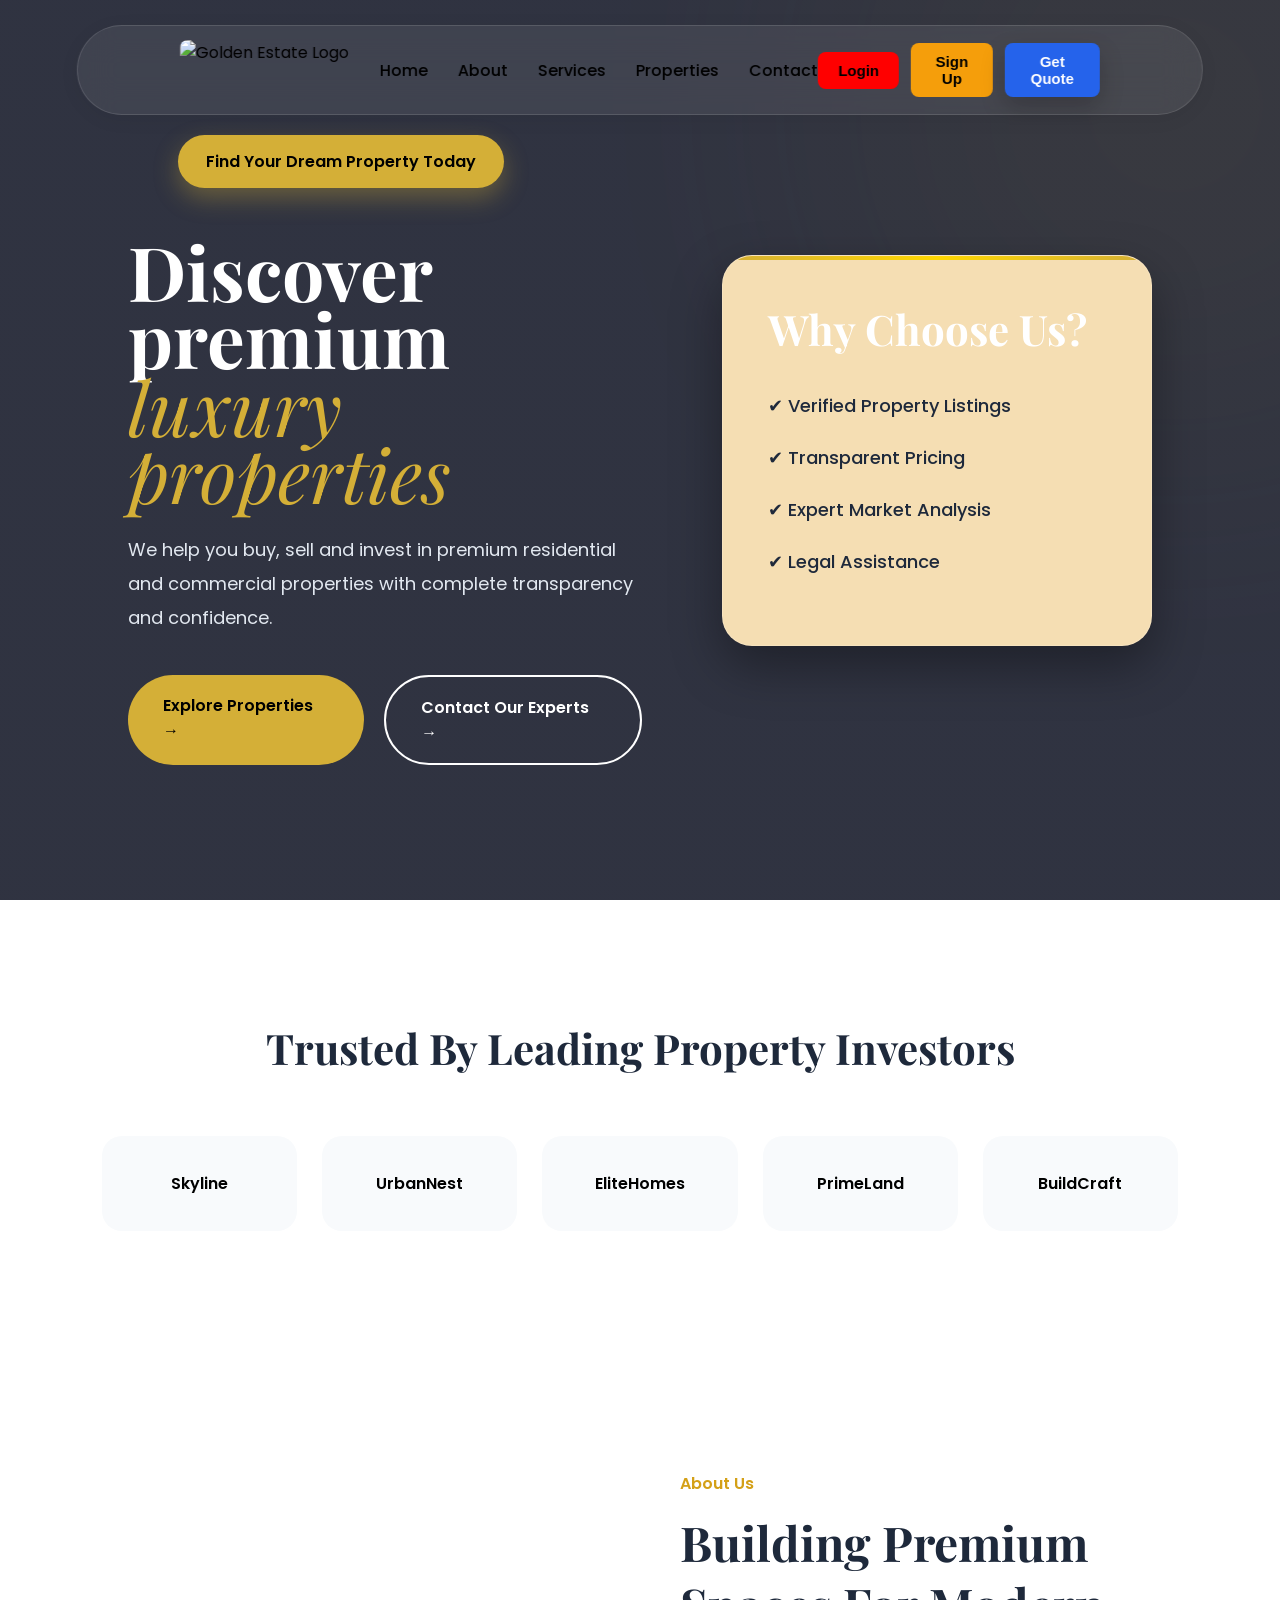
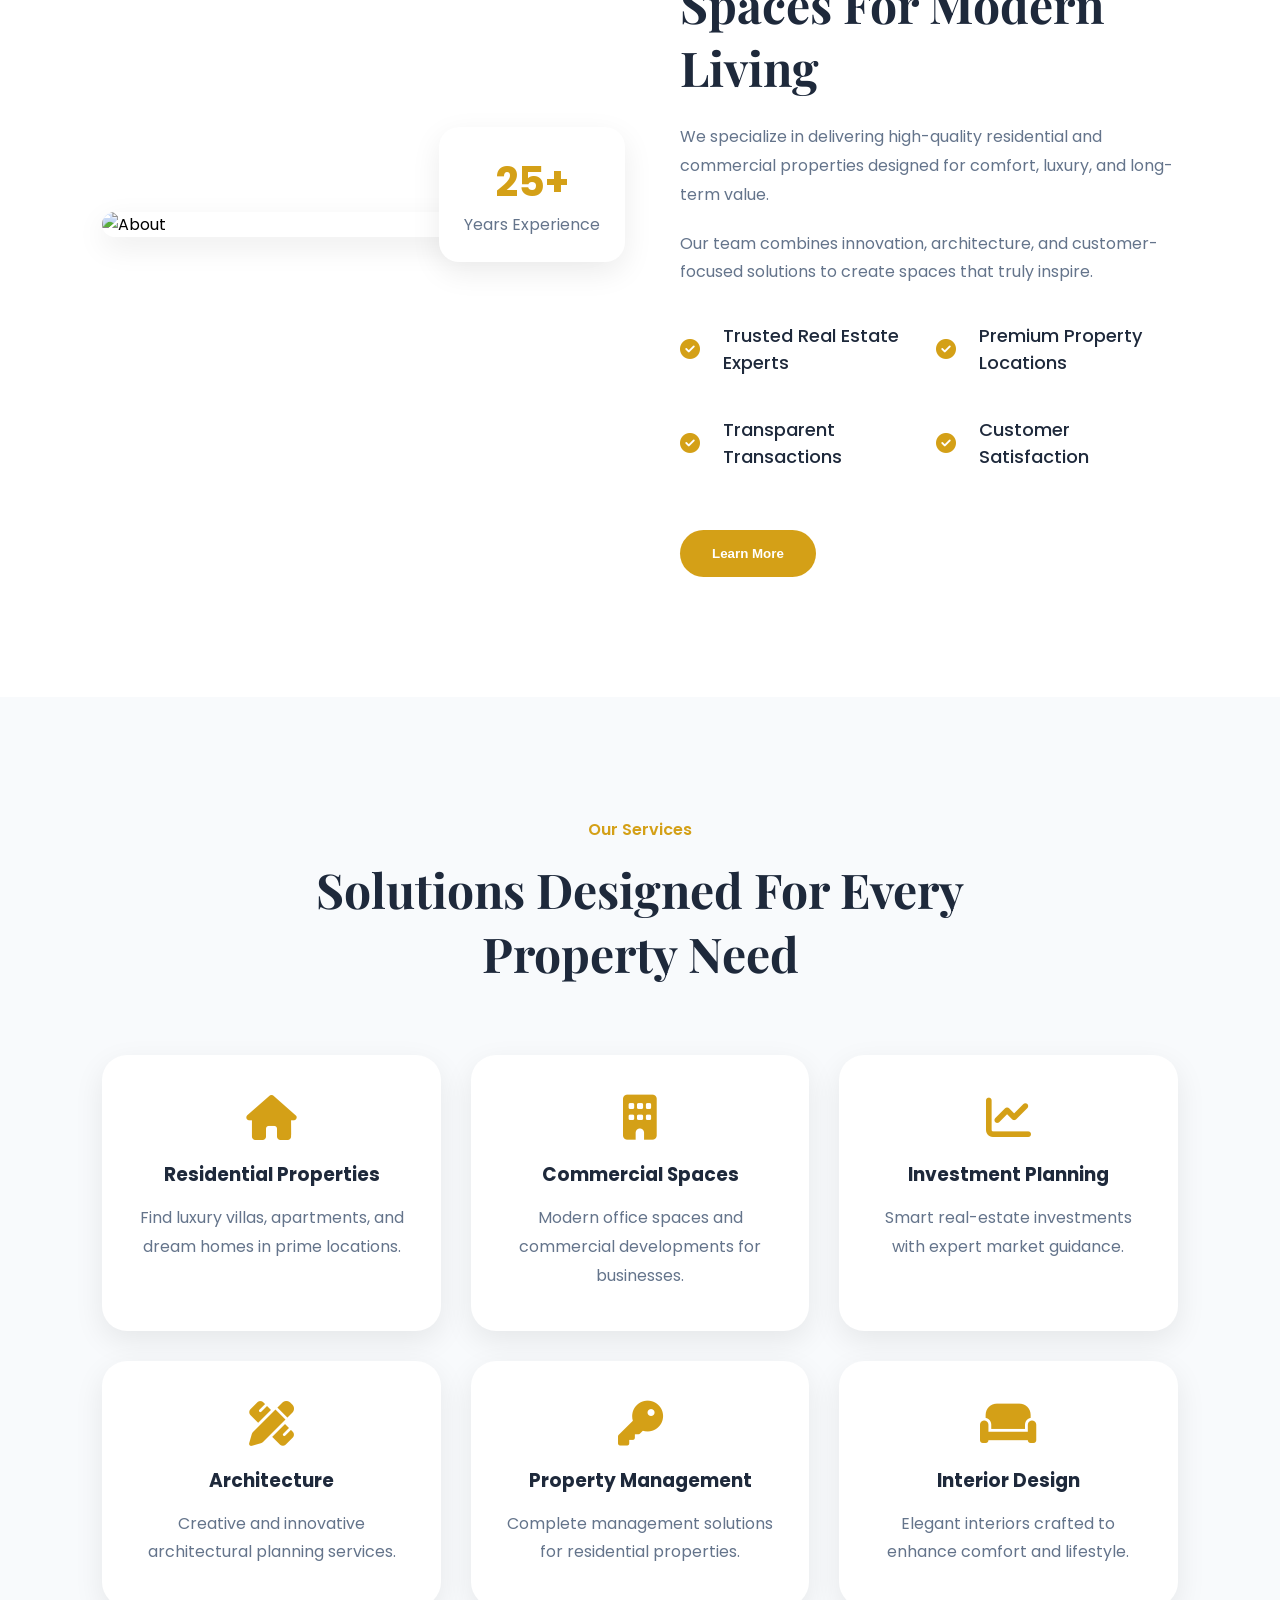
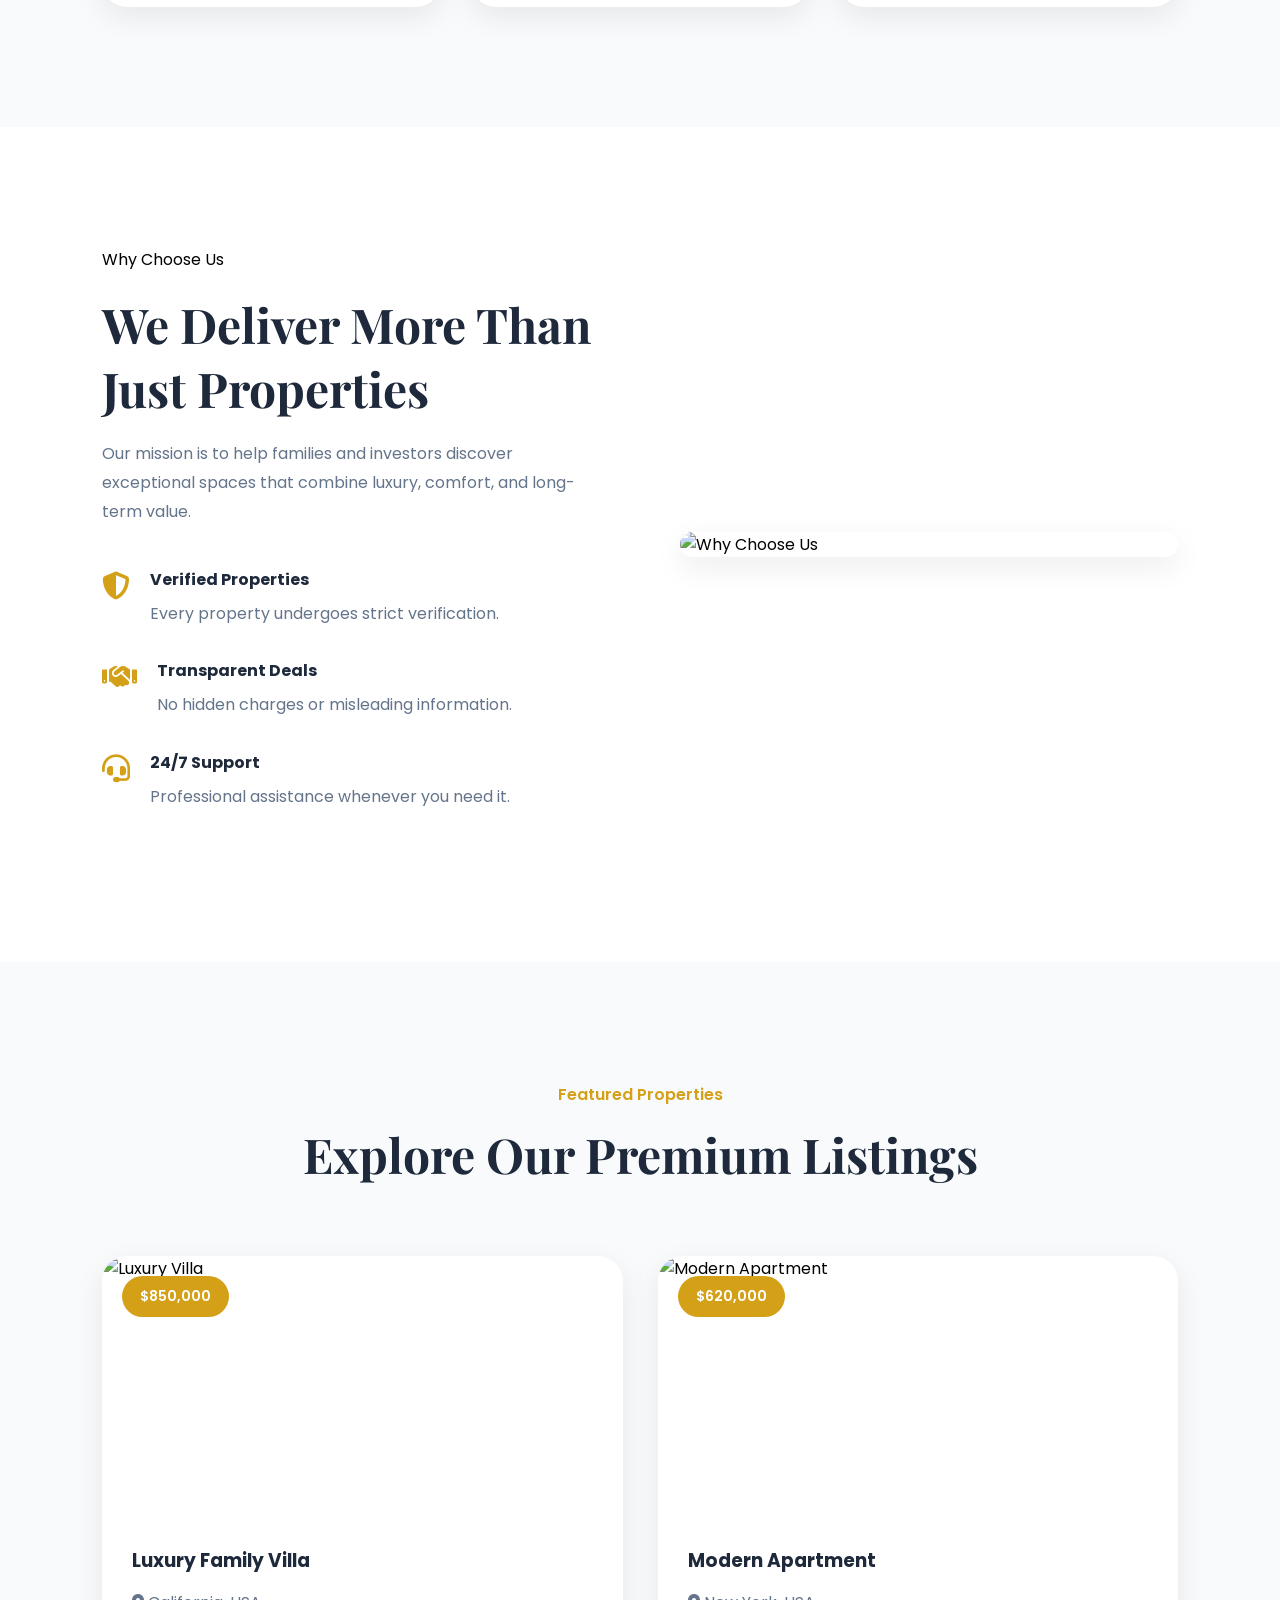
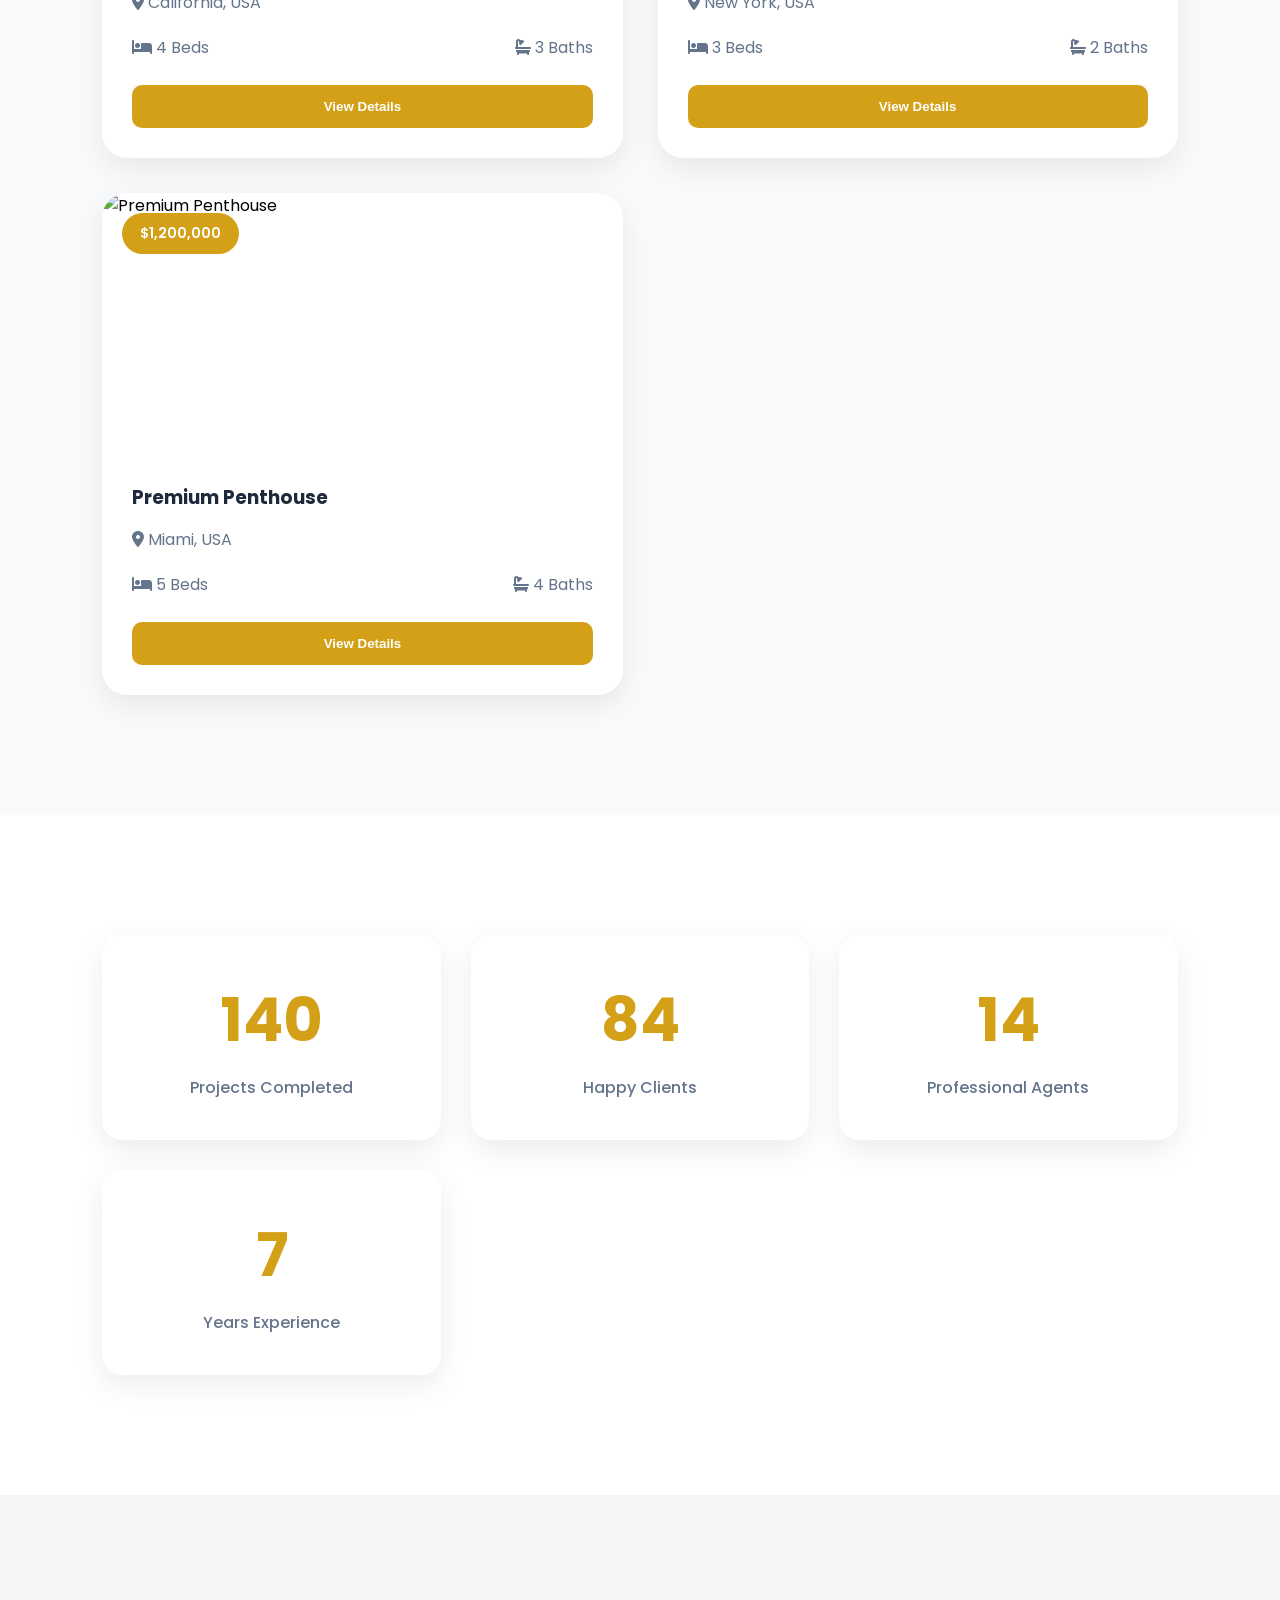
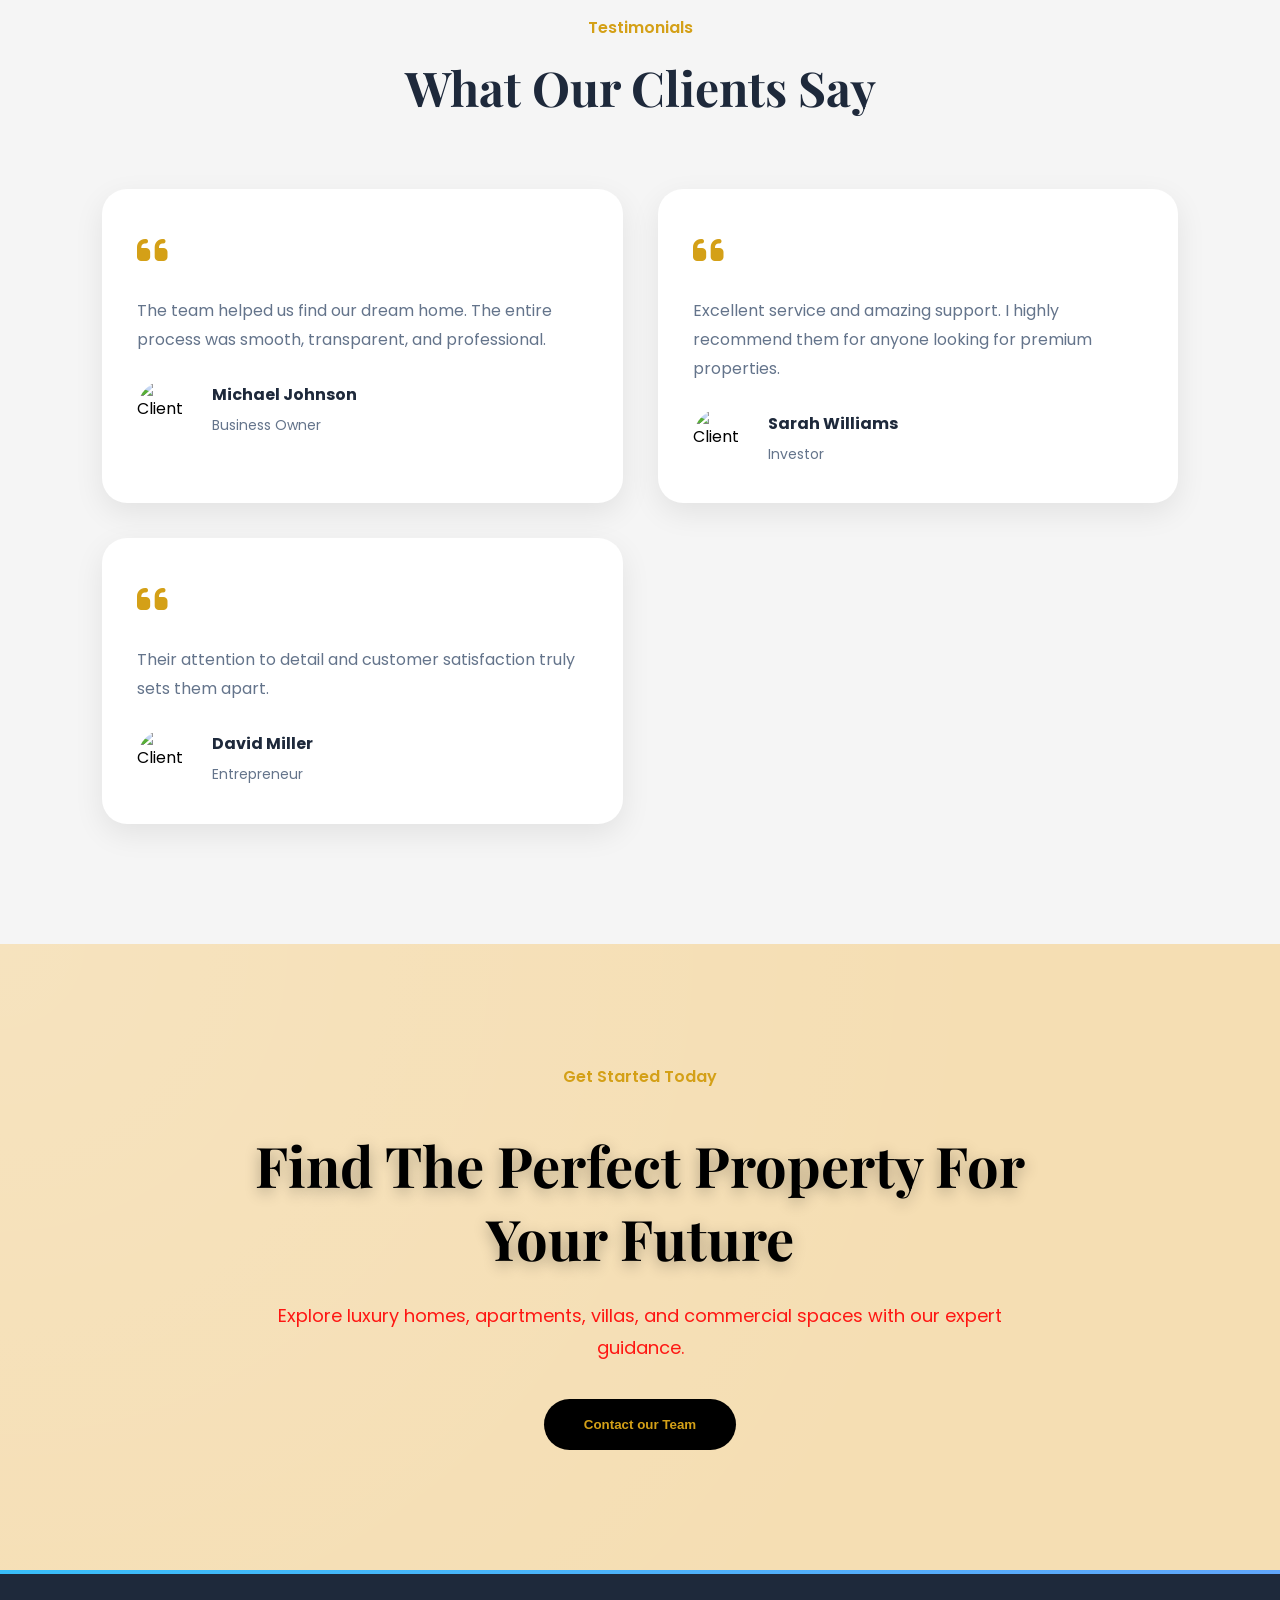
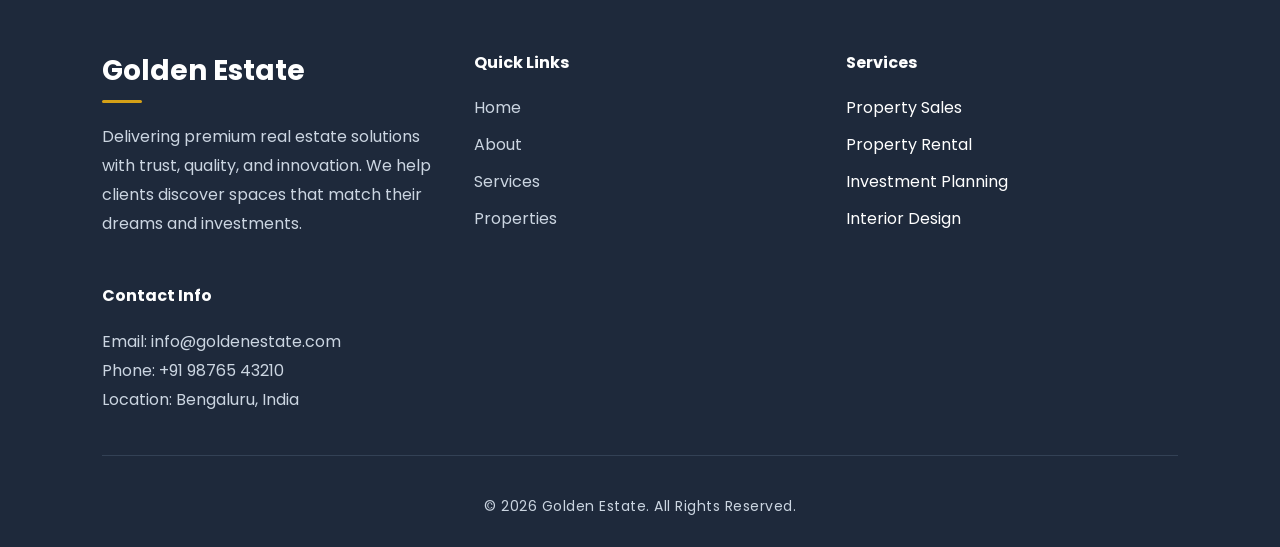
==== commit dfb510e2: "Update navbar design and logo styling" ====
--- a/index.html
+++ b/index.html
@@ -17,34 +17,42 @@
 </head>
 
 <body>
-
     <!-- NAVBAR -->
 <header class="navbar">
 
-    <div class="logo">
-        <i class="fa-solid fa-building"></i>
-        Golden Estate
-    </div>
-
+  <div class="logo">
+    <img src="https://th.bing.com/th/id/OIP.bW6YtVFFPRH1fz1bpuHdDwHaB5?w=297&h=89&c=7&r=0&o=7&dpr=1.1&pid=1.7&rm=3" alt="Golden Estate Logo">
+</div>
     <div class="menu-toggle">
         <i class="fa-solid fa-bars"></i>
     </div>
 
     <nav>
         <ul class="nav-links">
-            <li><a href="Pages/index.html">Home</a></li>
-            <li><a href="Pages/index.html">About</a></li>
-            <li><a href="Pages/index.html">Services</a></li>
-            <li><a href="Pages/index.html">Properties</a></li>
-            <li><a href="Pages/index.html">Contact</a></li>
+            <li><a href="error.html">Home</a></li>
+            <li><a href="error.html">About</a></li>
+            <li><a href="error.html">Services</a></li>
+            <li><a href="error.html">Properties</a></li>
+            <li><a href="error.html">Contact</a></li>
         </ul>
     </nav>
 
-   <a href="Pages/index.html"><button class="quote-btn">
-        Get Quote
-    </button></a> 
+    <div class="nav-buttons">
+        <a href="login.html">
+            <button class="login-btn">Login</button>
+        </a>
+
+        <a href="signup.html">
+            <button class="signup-btn">Sign Up</button>
+        </a>
+
+        <a href="error.html">
+            <button class="quote-btn">Get Quote</button>
+        </a>
+    </div>
 
 </header>
+
 <section class="hero" id="hero">
 
     <div class="hero-overlay"></div>
@@ -70,11 +78,11 @@
 
             <div class="hero-btns">
 
-                <a href="Pages/index.html" class="btn-light">
+                <a href="error.html" class="btn-light">
                     Explore Properties →
                 </a>
 
-                <a href="Pages/index.html" class="btn-dark">
+                <a href="error.html" class="btn-dark">
                     Contact Our Experts →
                 </a>
 
@@ -669,7 +677,7 @@
             <p>
                 Explore luxury homes, apartments, villas, and commercial spaces with our expert guidance.
             </p>
-            <a href="Pages/index.html"><button class="cta-btn"> Contact our Team</button></a>
+            <a href="error.html"><button class="cta-btn"> Contact our Team</button></a>
 
         </div>
 
--- a/css/style.css
+++ b/css/style.css
@@ -159,47 +159,57 @@
 }
 
 /* Logo */
-
+/* LOGO CONTAINER */
 .logo{
+    display: flex;
+    align-items: center;
+}
+
+/* LOGO IMAGE */
+.logo img{
+    width: 200px;
+    height: 60px;
+    object-fit: contain;
+    display: block;
+    cursor: pointer;
+    border-radius: 8px;
+    transition: all 0.3s ease;
+}
+
+/* HOVER EFFECT */
+.logo img:hover{
+    transform: translateY(-2px) scale(1.05);
+}
+
+/* RESPONSIVE LOGO */
+@media (max-width: 768px){
+    .logo img{
+        width: 160px;
+        height: 50px;
+    }
+}
+
+@media (max-width: 480px){
+    .logo img{
+        width: 130px;
+        height: 40px;
+    }
+}
+
+.logo:hover i{
+
+    transform:rotate(-15deg) scale(1.1);
+}
+
+/* Nav Links */
+
+.nav-links{
 
     display:flex;
 
     align-items:center;
 
-    gap:10px;
-
-    font-size:32px;
-
-    font-weight:700;
-
-    color:blue;
-
-    letter-spacing:1px;
-}
-
-.logo i{
-
-    color:#f5c518;
-
-    font-size:34px;
-
-    transition:.4s;
-}
-
-.logo:hover i{
-
-    transform:rotate(-15deg) scale(1.1);
-}
-
-/* Nav Links */
-
-.nav-links{
-
-    display:flex;
-
-    align-items:center;
-
-    gap:40px;
+    gap:30px;
 }
 
 .nav-links a{
@@ -295,6 +305,54 @@
 
     box-shadow:
     0 10px 35px rgba(0,0,0,0.35);
+}
+.nav-buttons{
+    display:flex;
+    align-items:center;
+    gap:12px;
+}
+
+.login-btn,
+.signup-btn,
+.quote-btn{
+    padding:10px 20px;
+    border:none;
+    border-radius:8px;
+    cursor:pointer;
+    font-size:15px;
+    font-weight:600;
+    transition:0.3s ease;
+}
+
+/* Login Button */
+.login-btn{
+    background:red;
+    color:black;
+   
+}
+
+
+
+/* Sign Up Button */
+.signup-btn{
+    background:#f59e0b;
+    color:black;
+}
+
+.signup-btn:hover{
+    transform:translateY(-2px);
+    opacity:0.9;
+}
+
+/* Get Quote Button */
+.quote-btn{
+    background:#2563eb;
+    color:white;
+}
+
+.quote-btn:hover{
+    transform:translateY(-2px);
+    opacity:0.9;
 }
 /* ==========================
    HERO SECTION
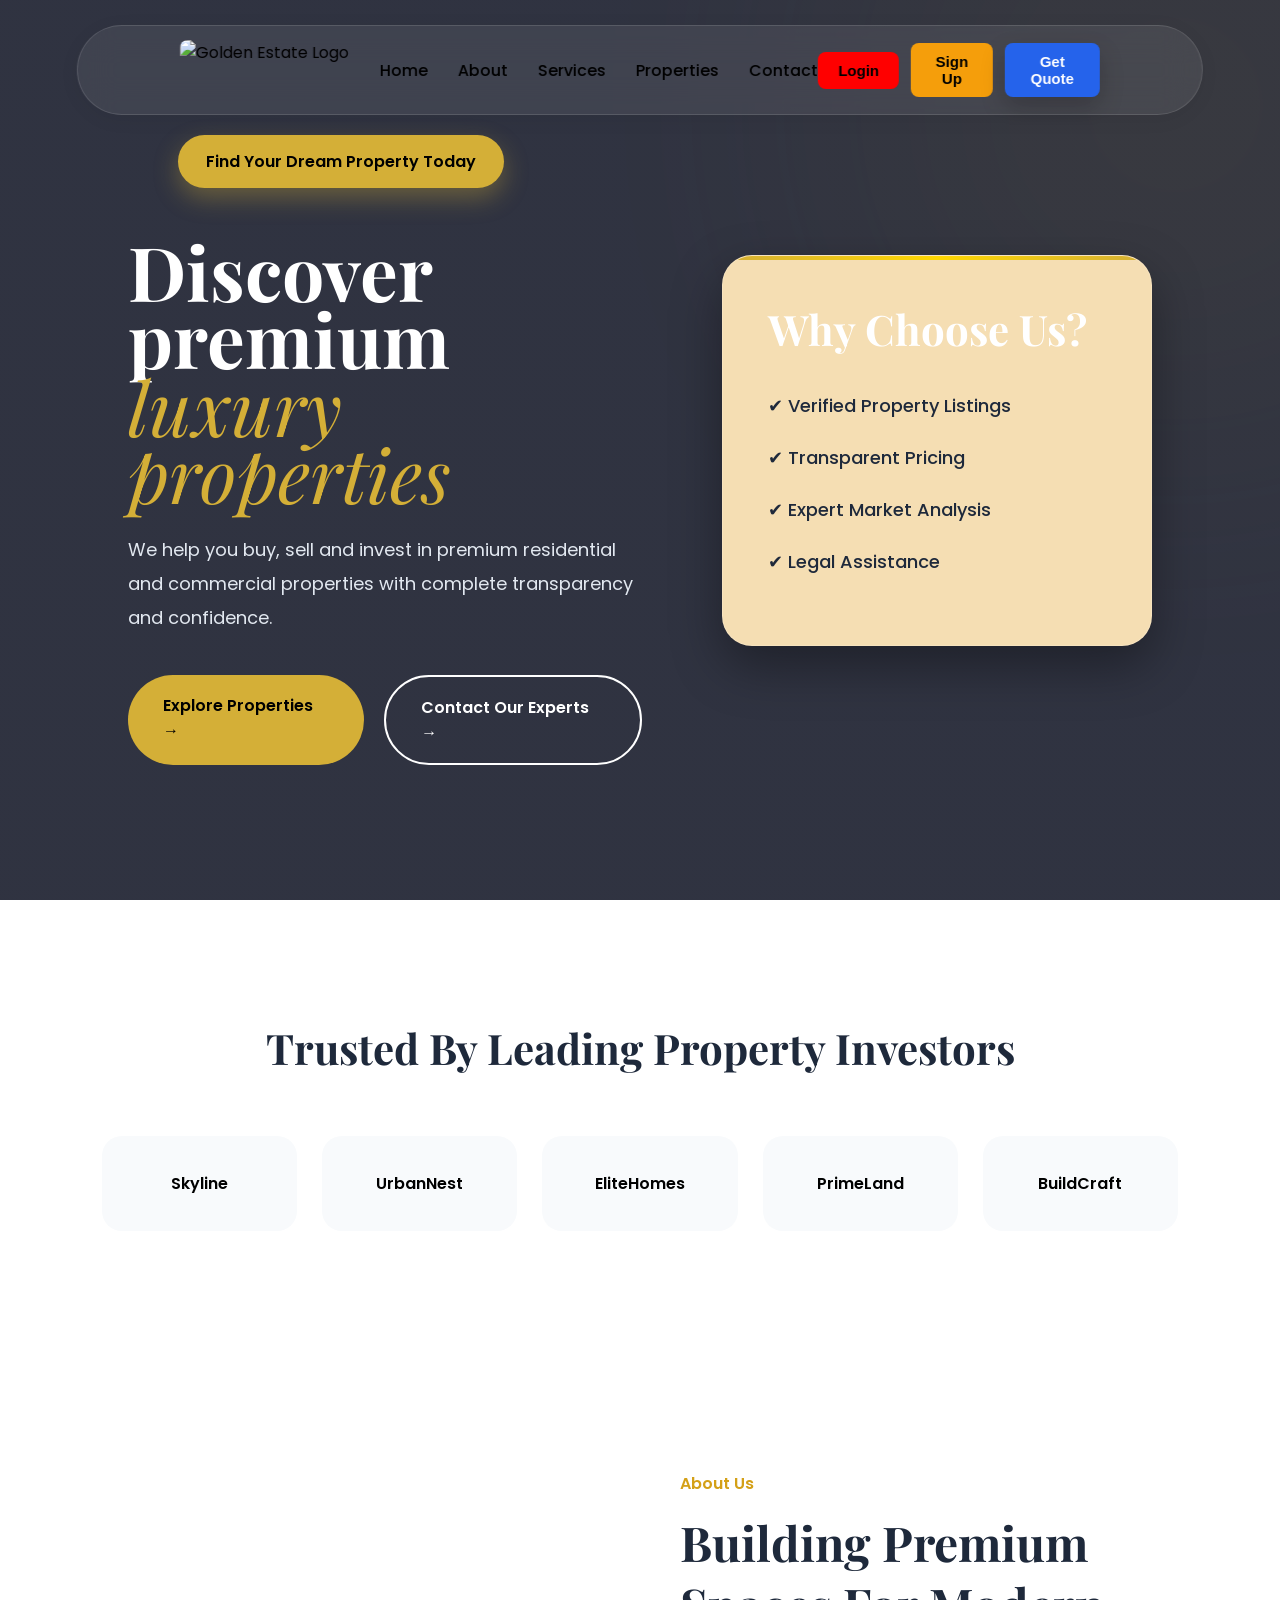
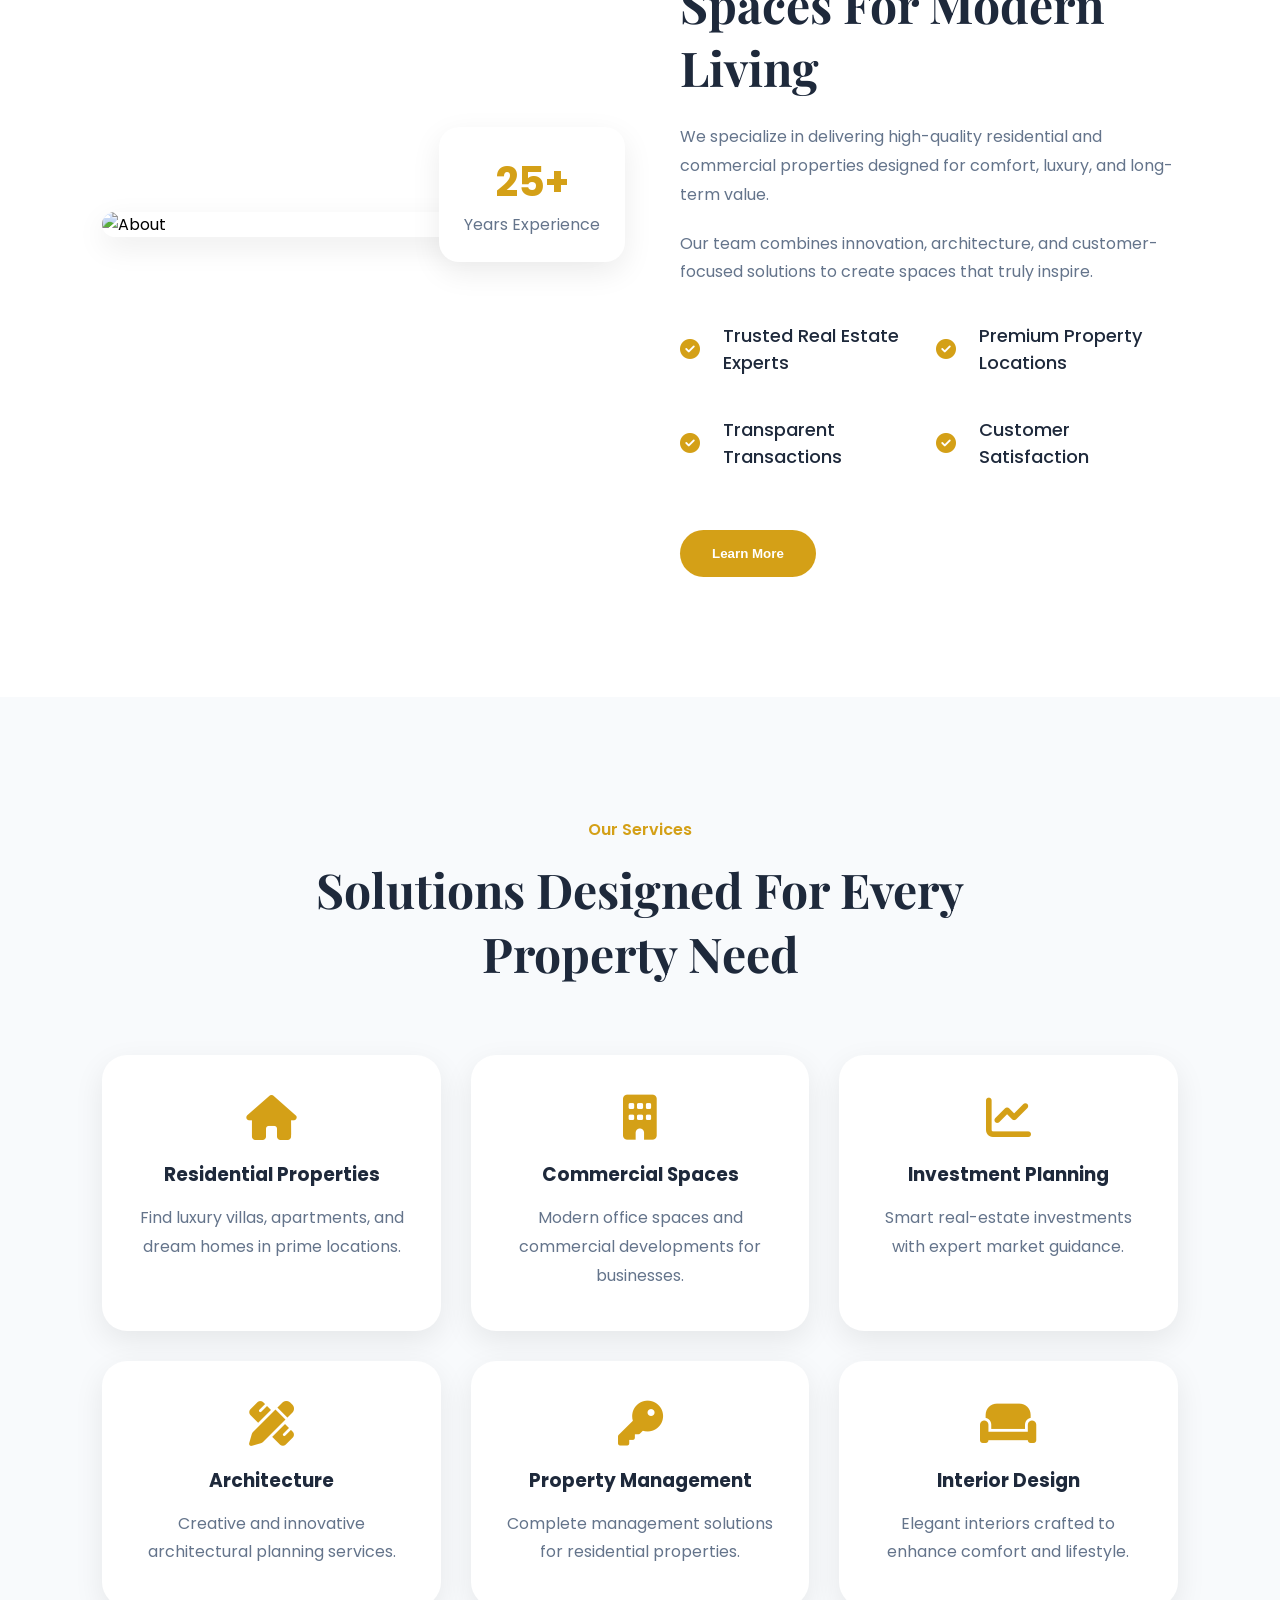
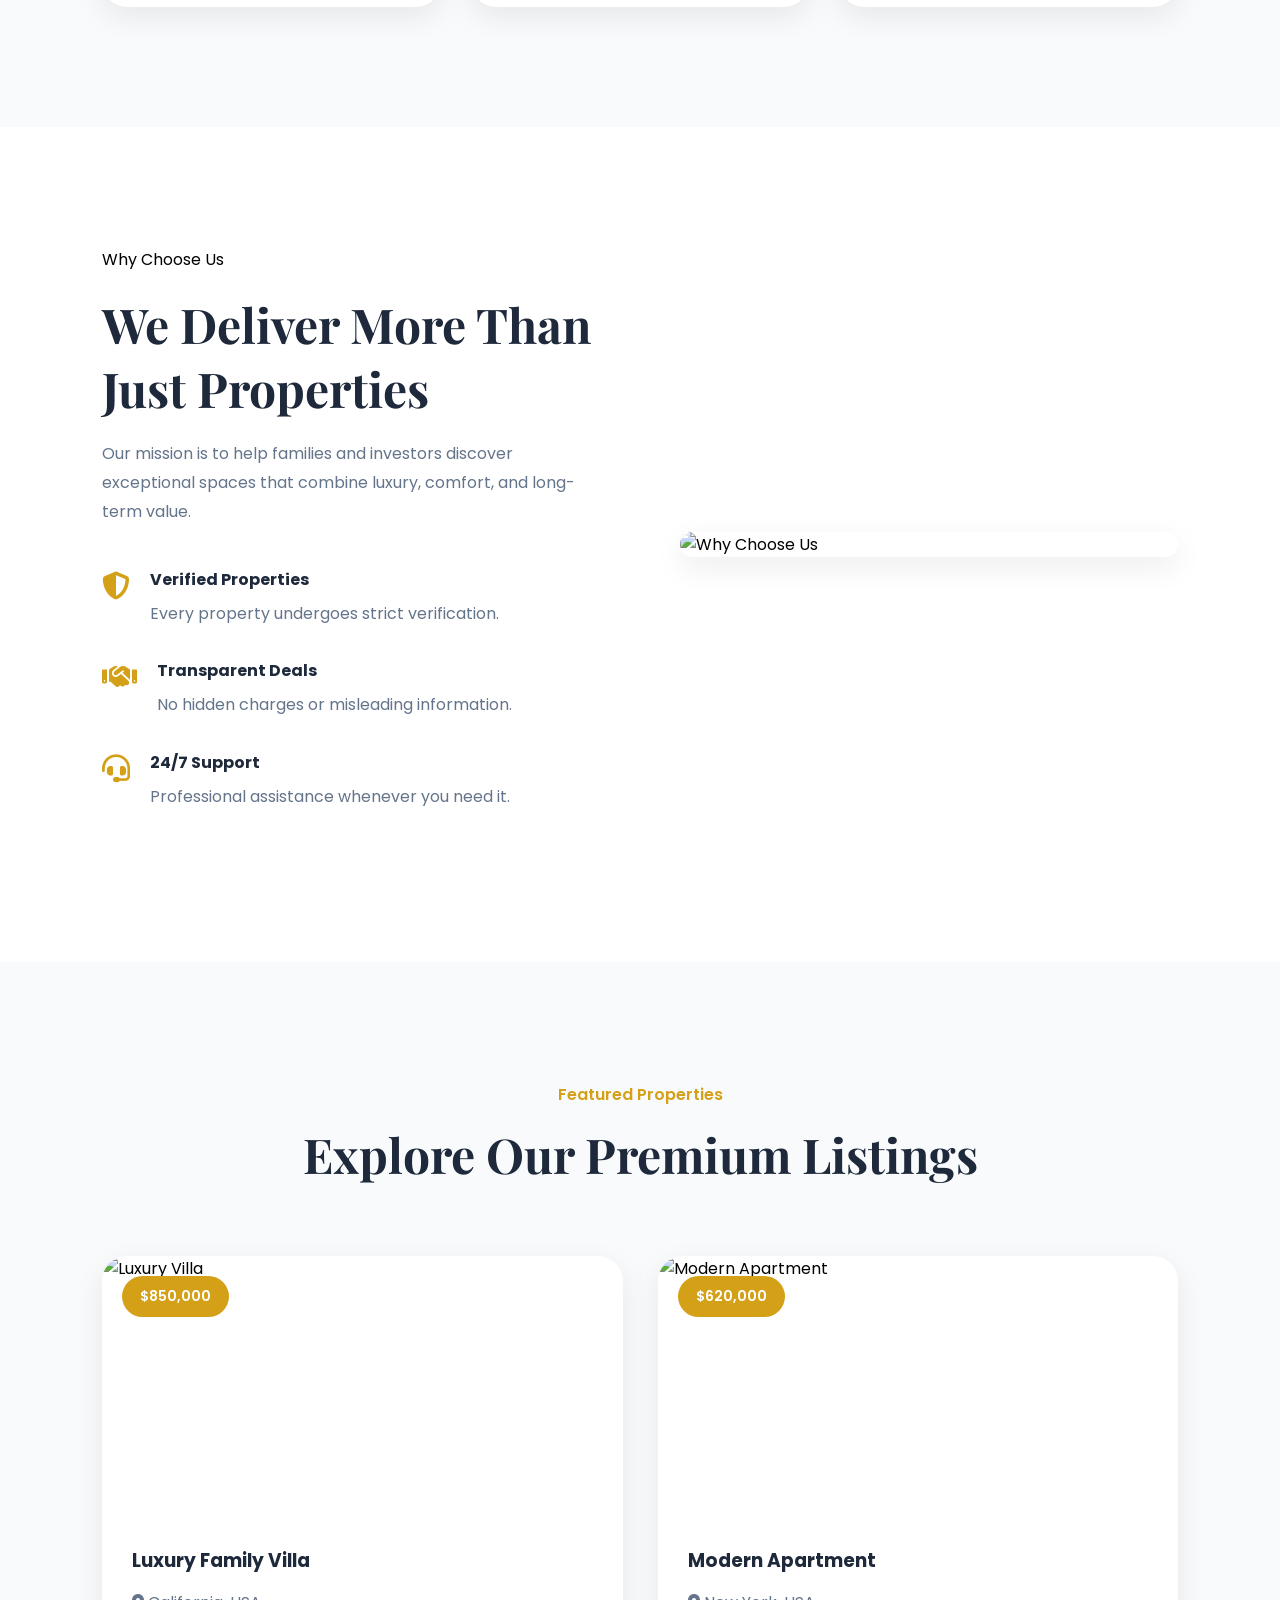
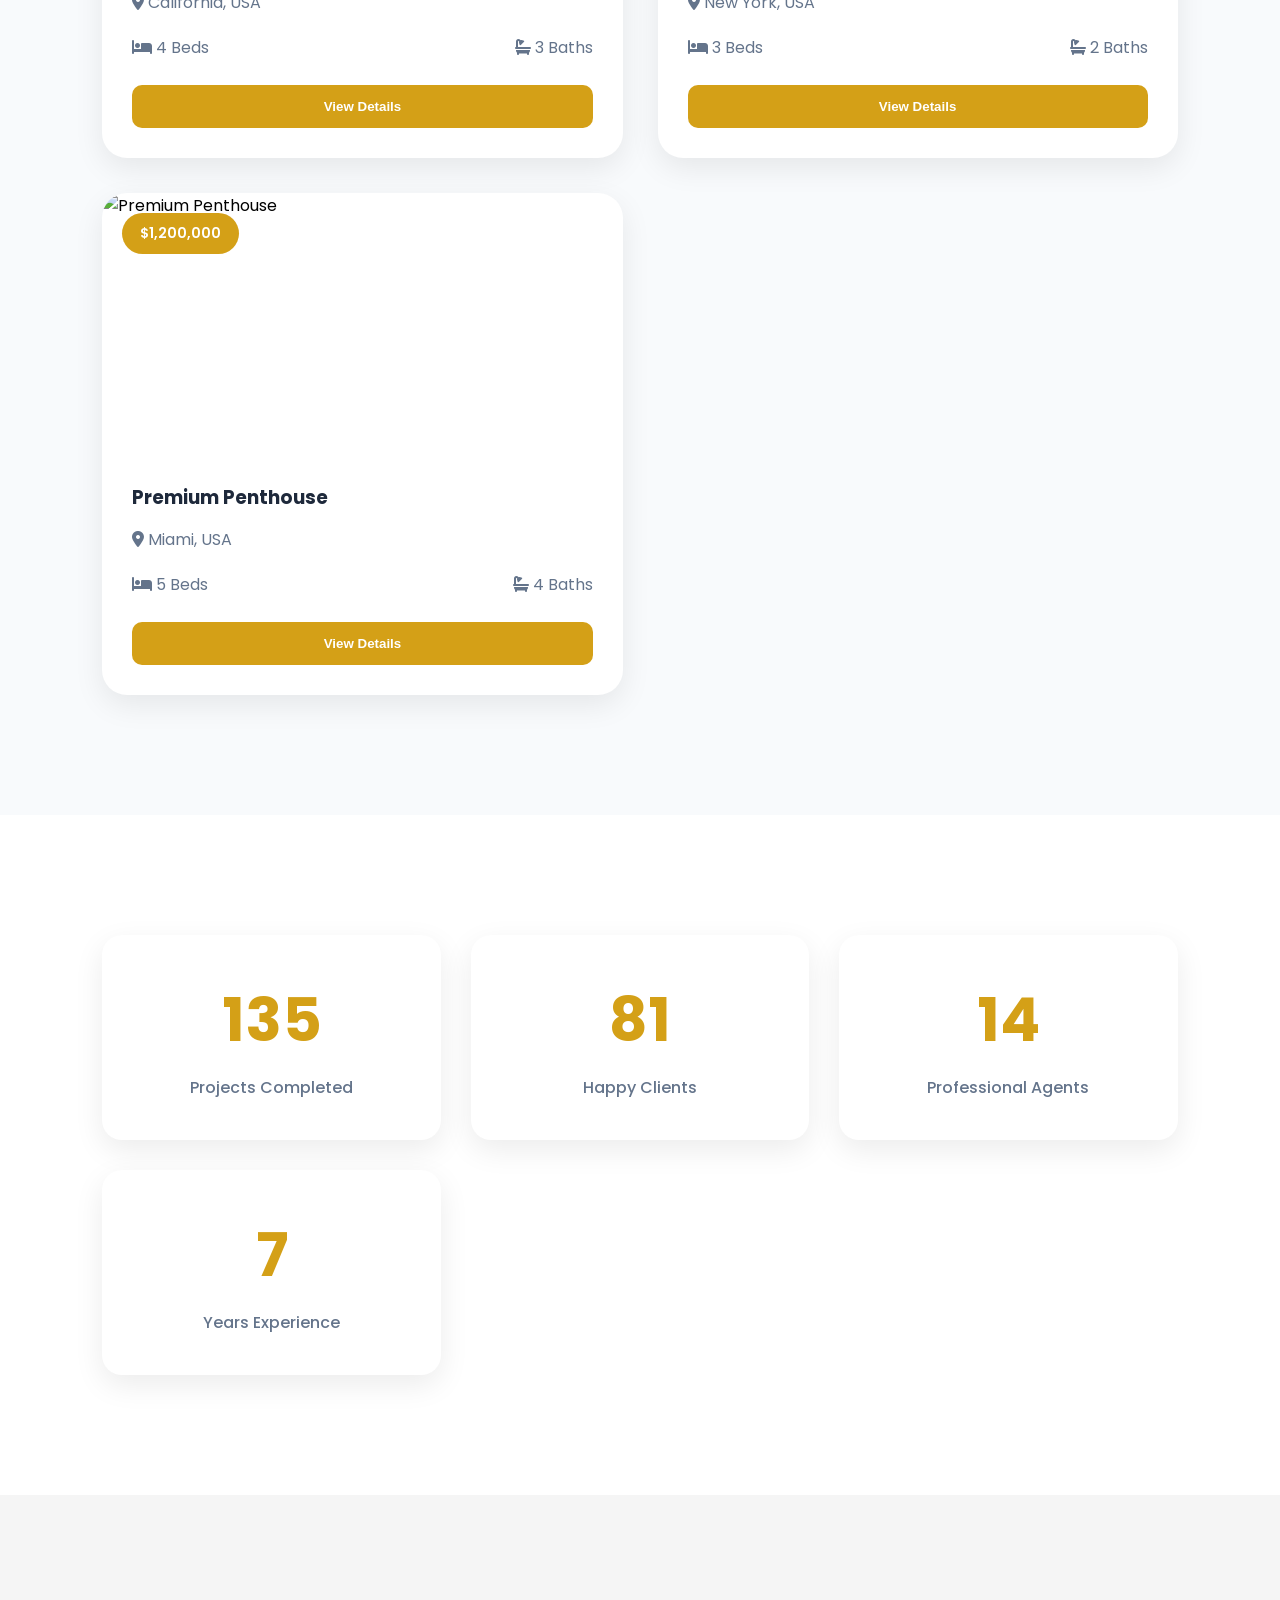
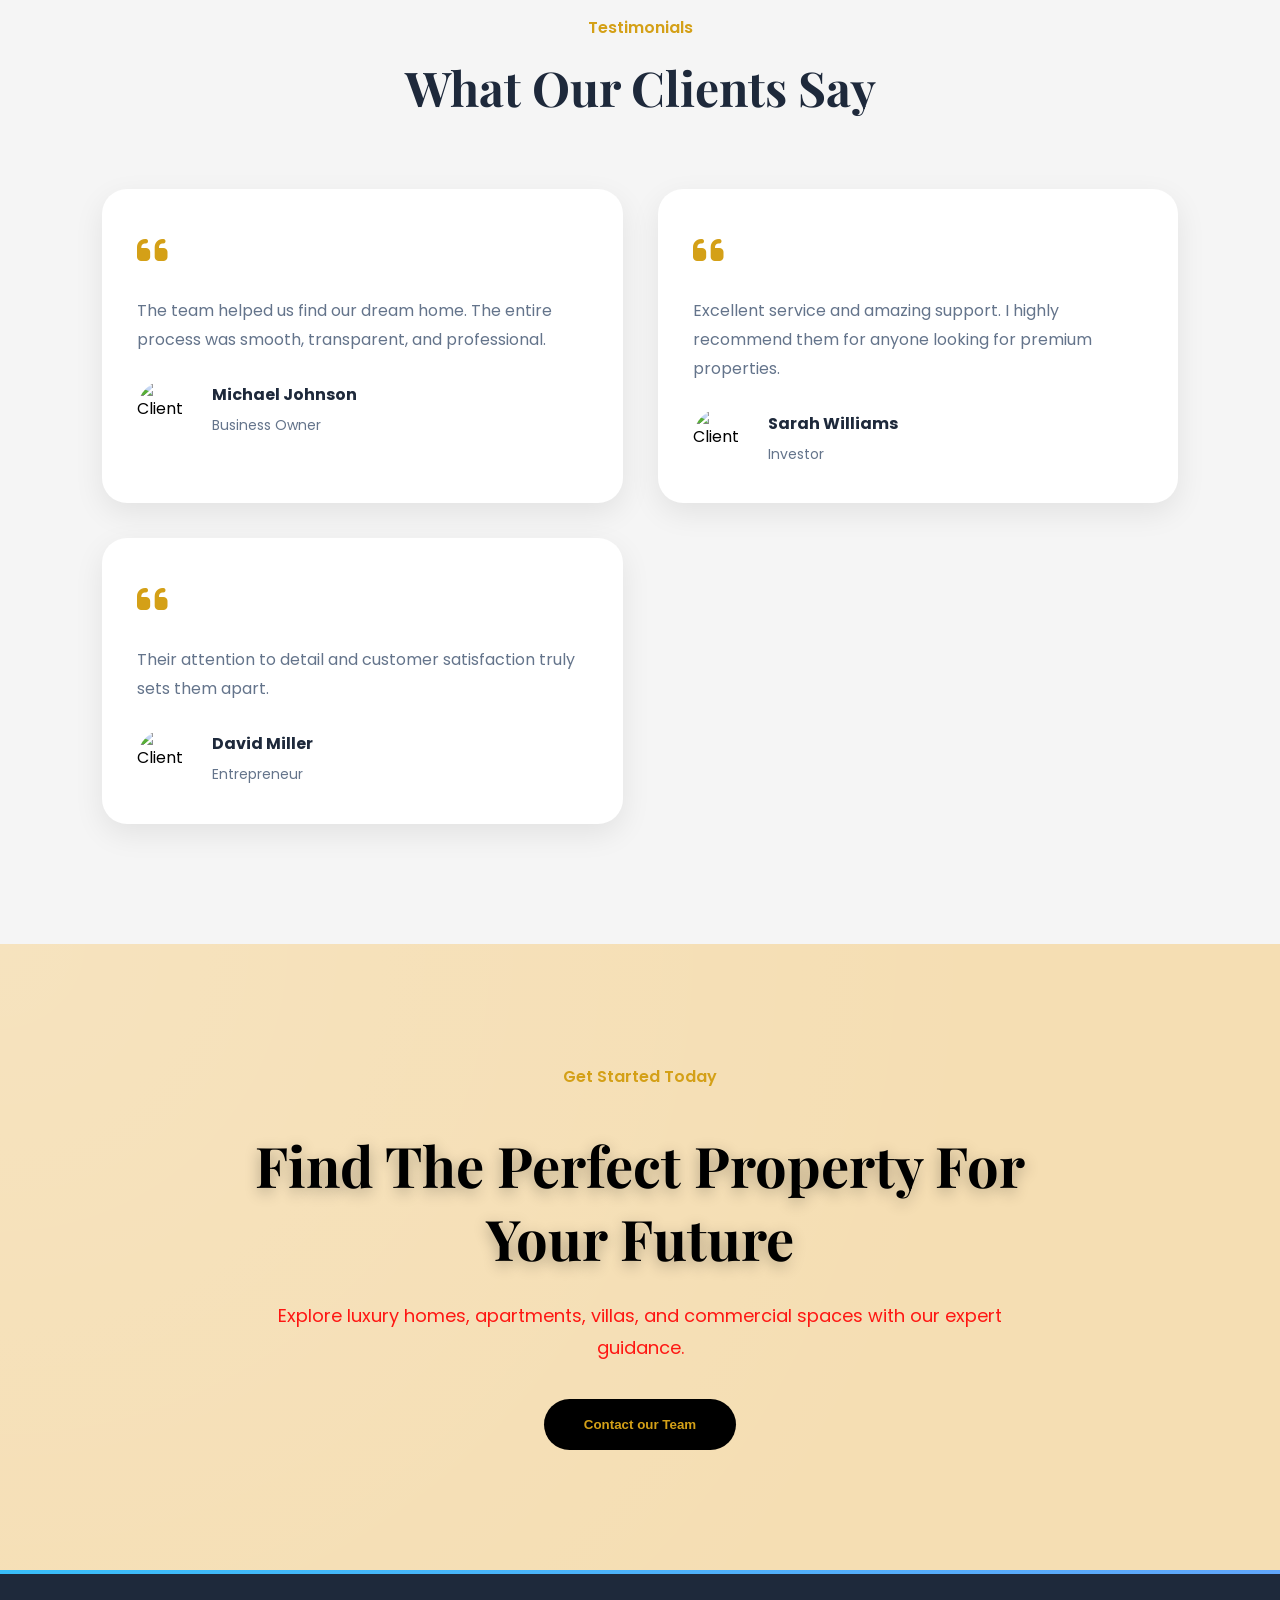
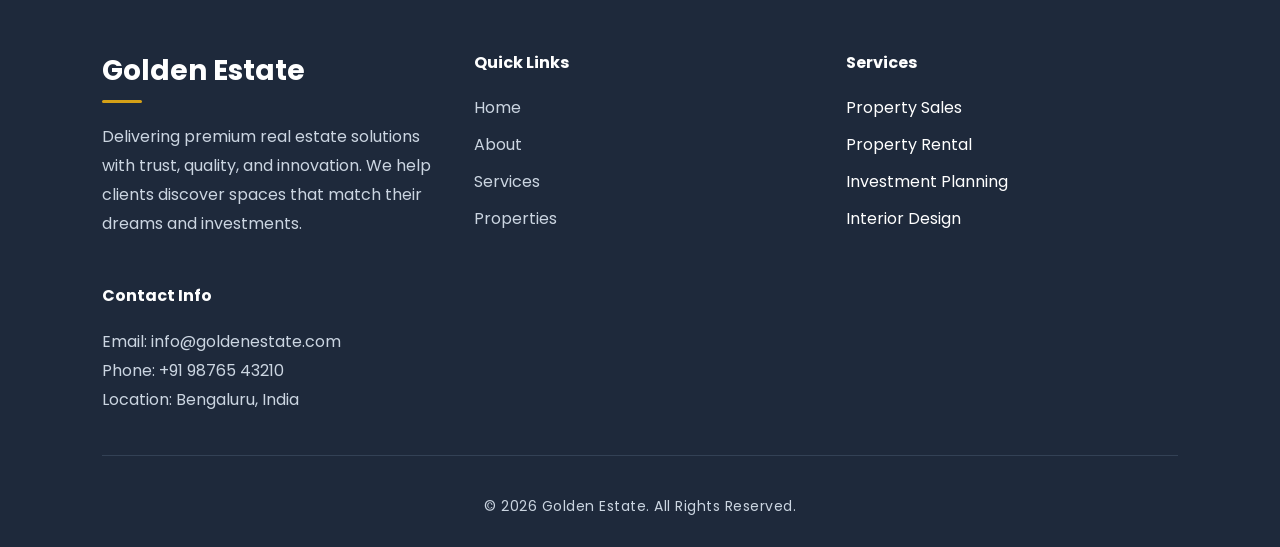
==== commit d0e66ec3: "Add login signup buttons and improve logo UI" ====
--- a/index.html
+++ b/index.html
@@ -38,11 +38,11 @@
     </nav>
 
     <div class="nav-buttons">
-        <a href="login.html">
+        <a href="error.html">
             <button class="login-btn">Login</button>
         </a>
 
-        <a href="signup.html">
+        <a href="error.html">
             <button class="signup-btn">Sign Up</button>
         </a>
 
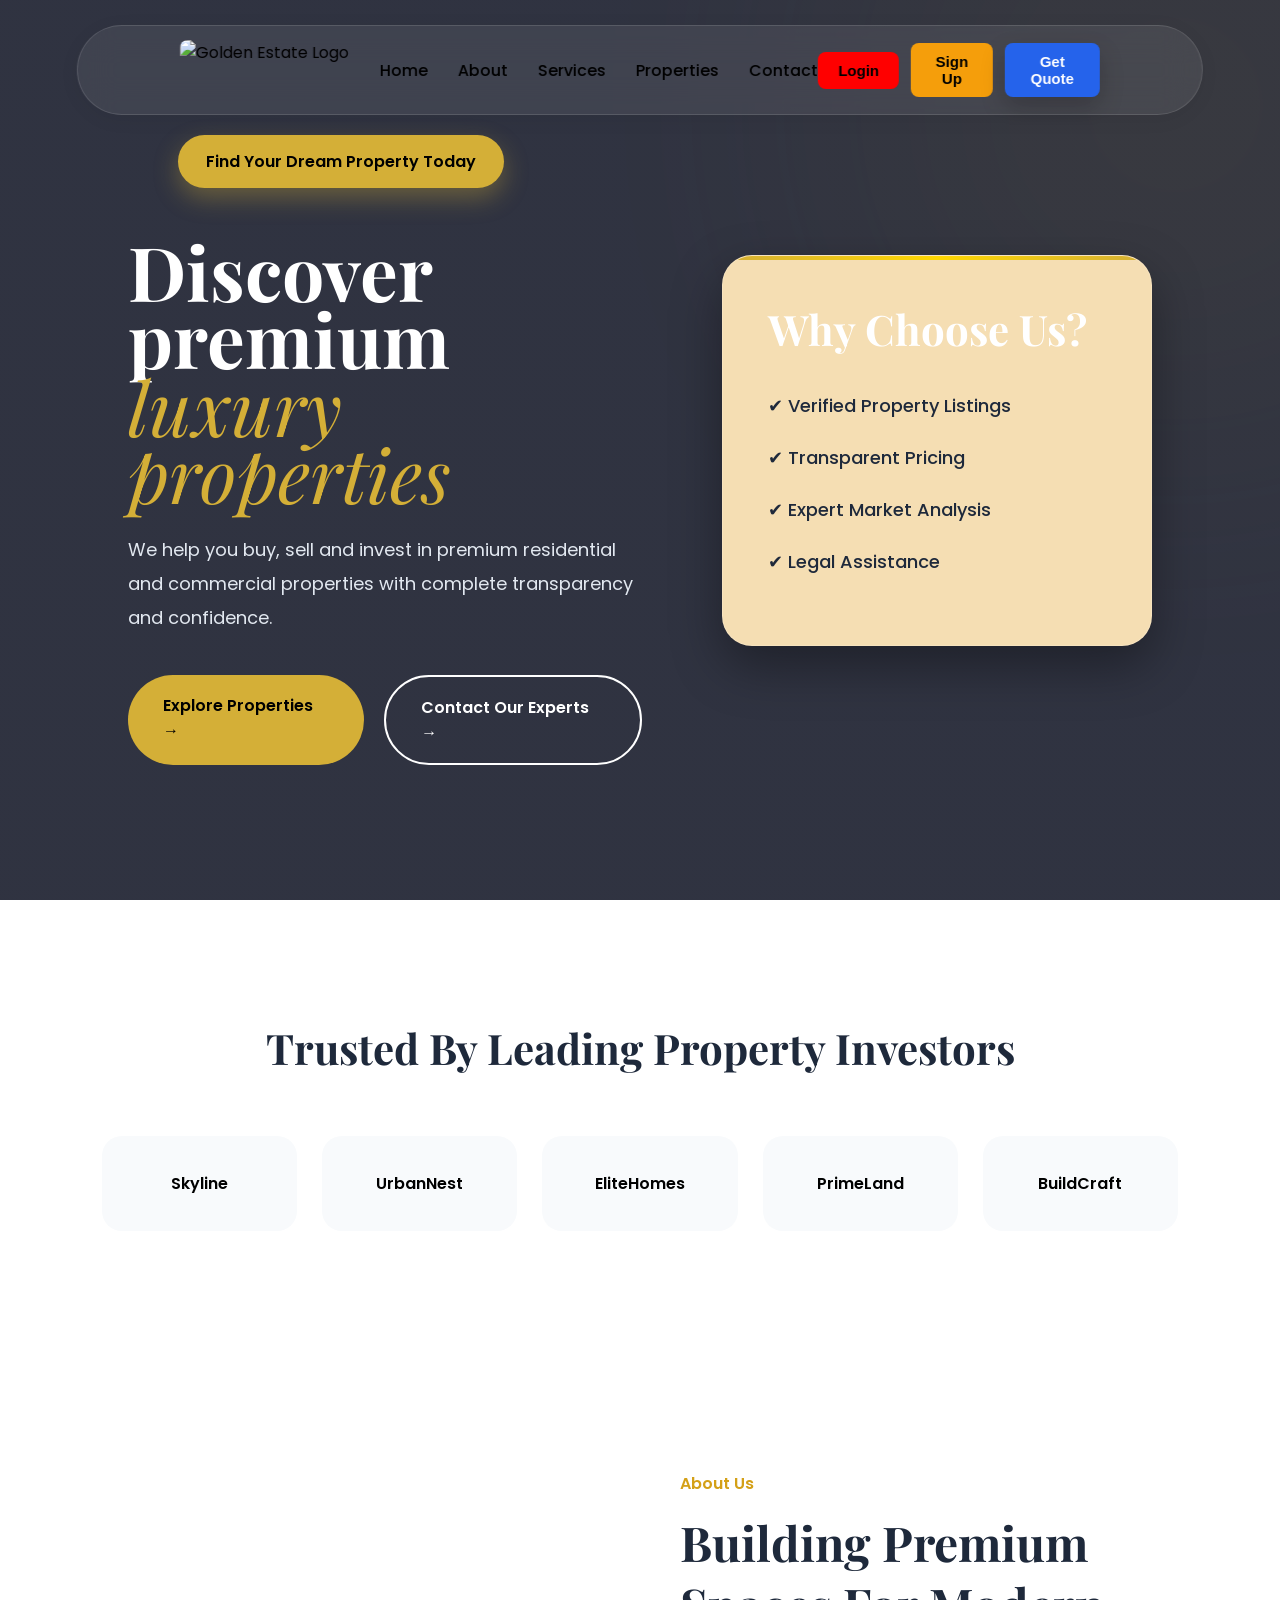
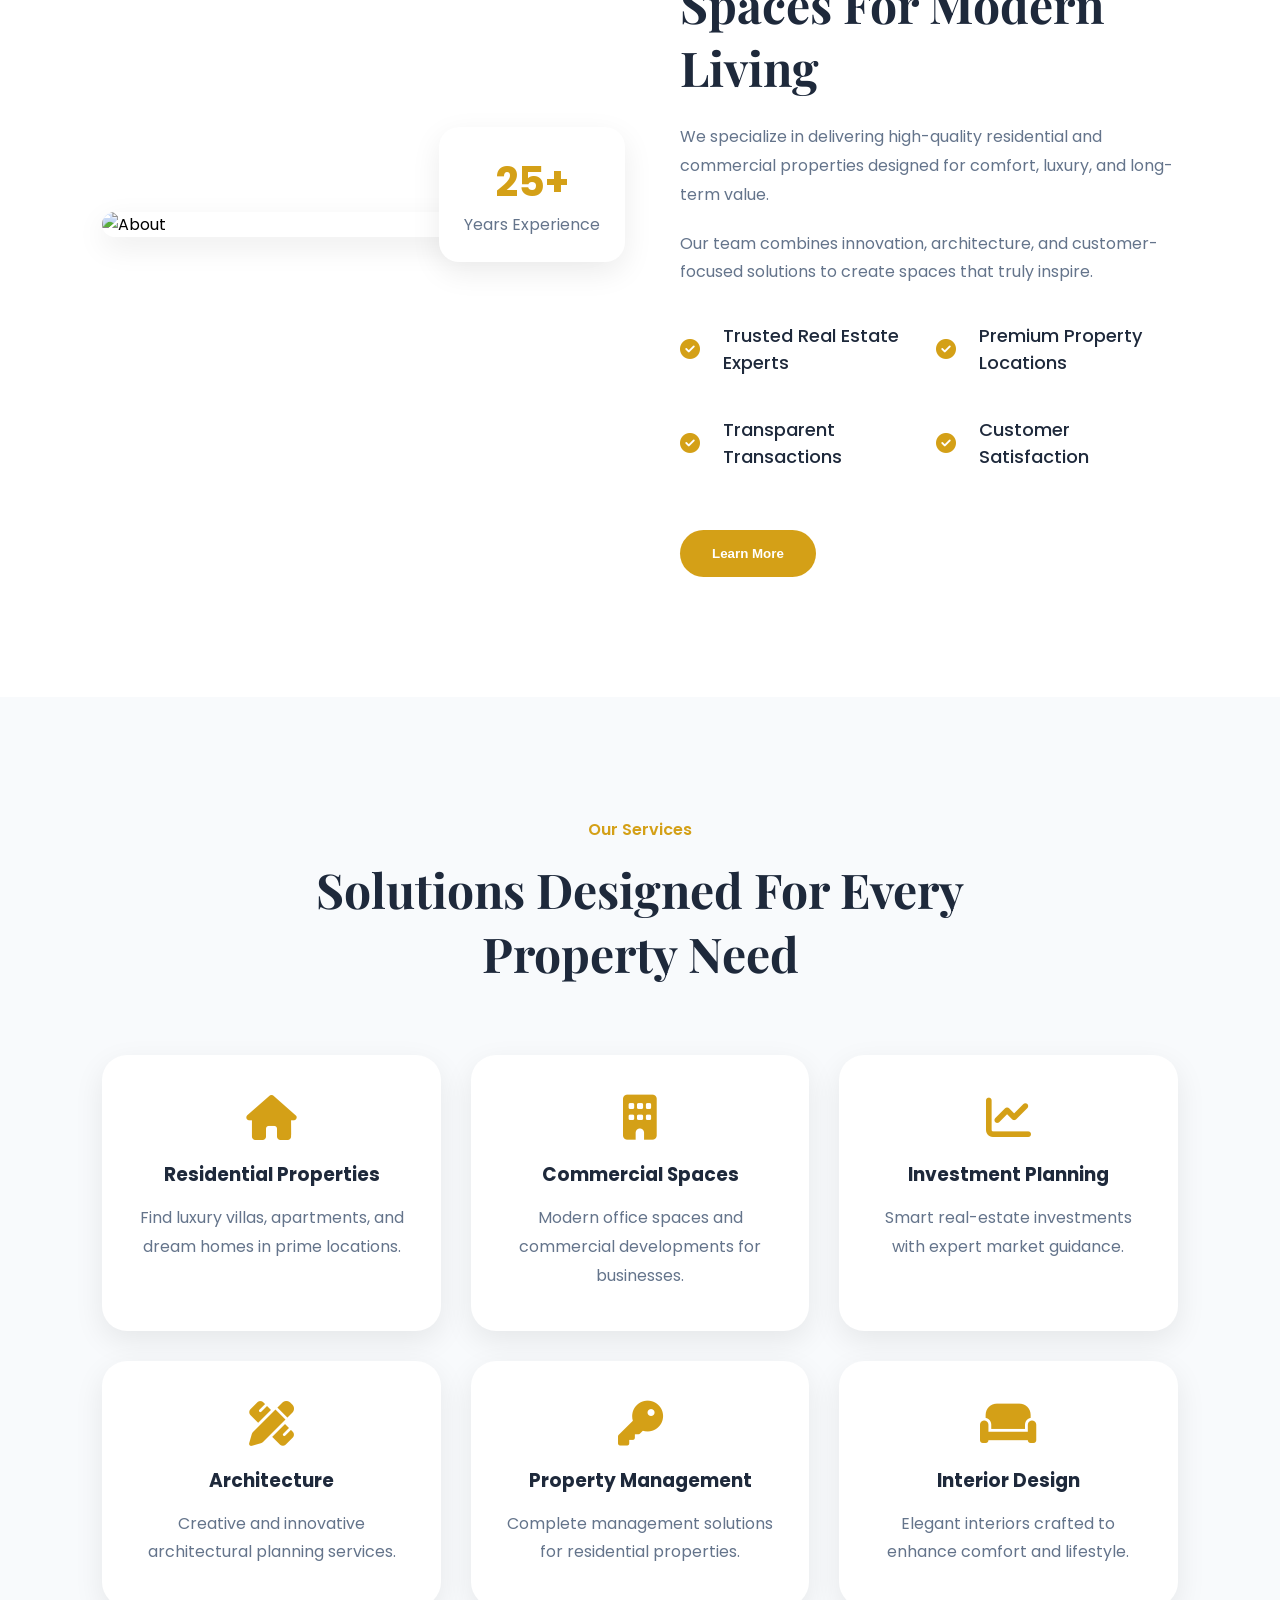
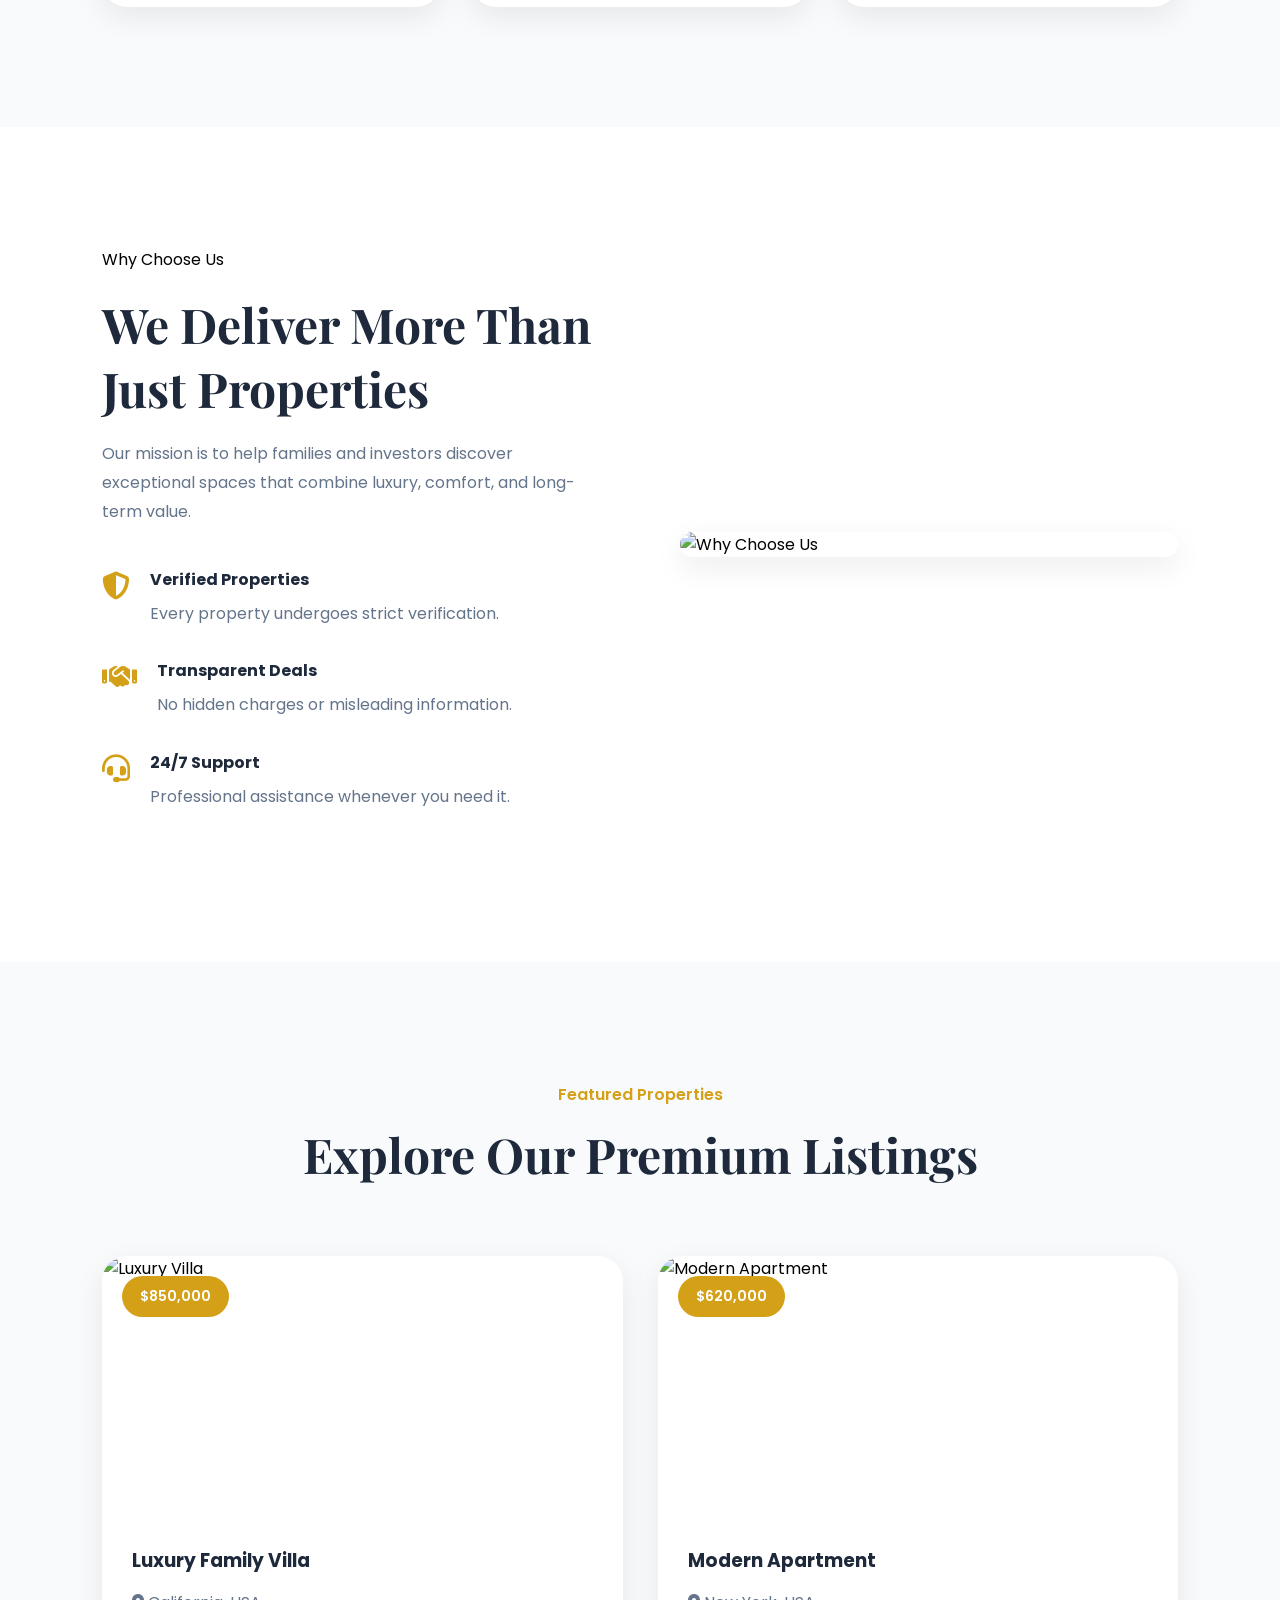
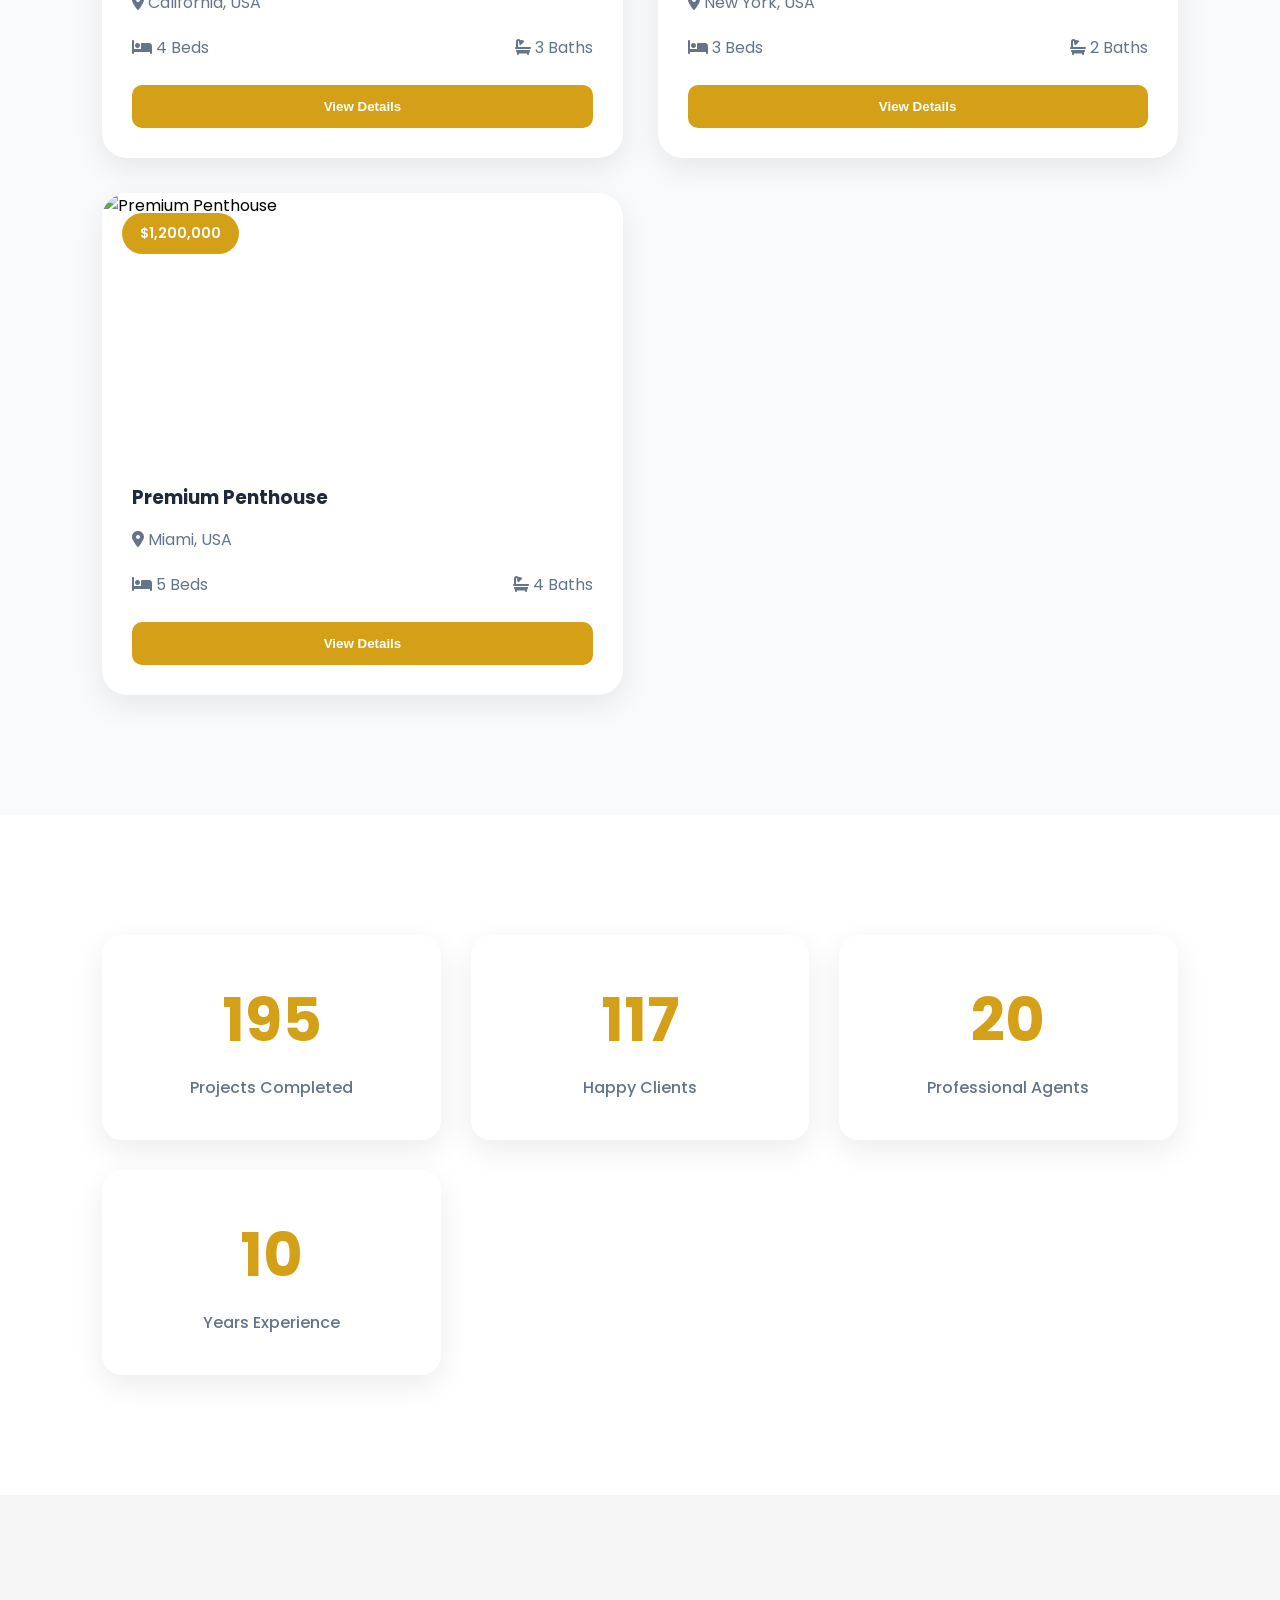
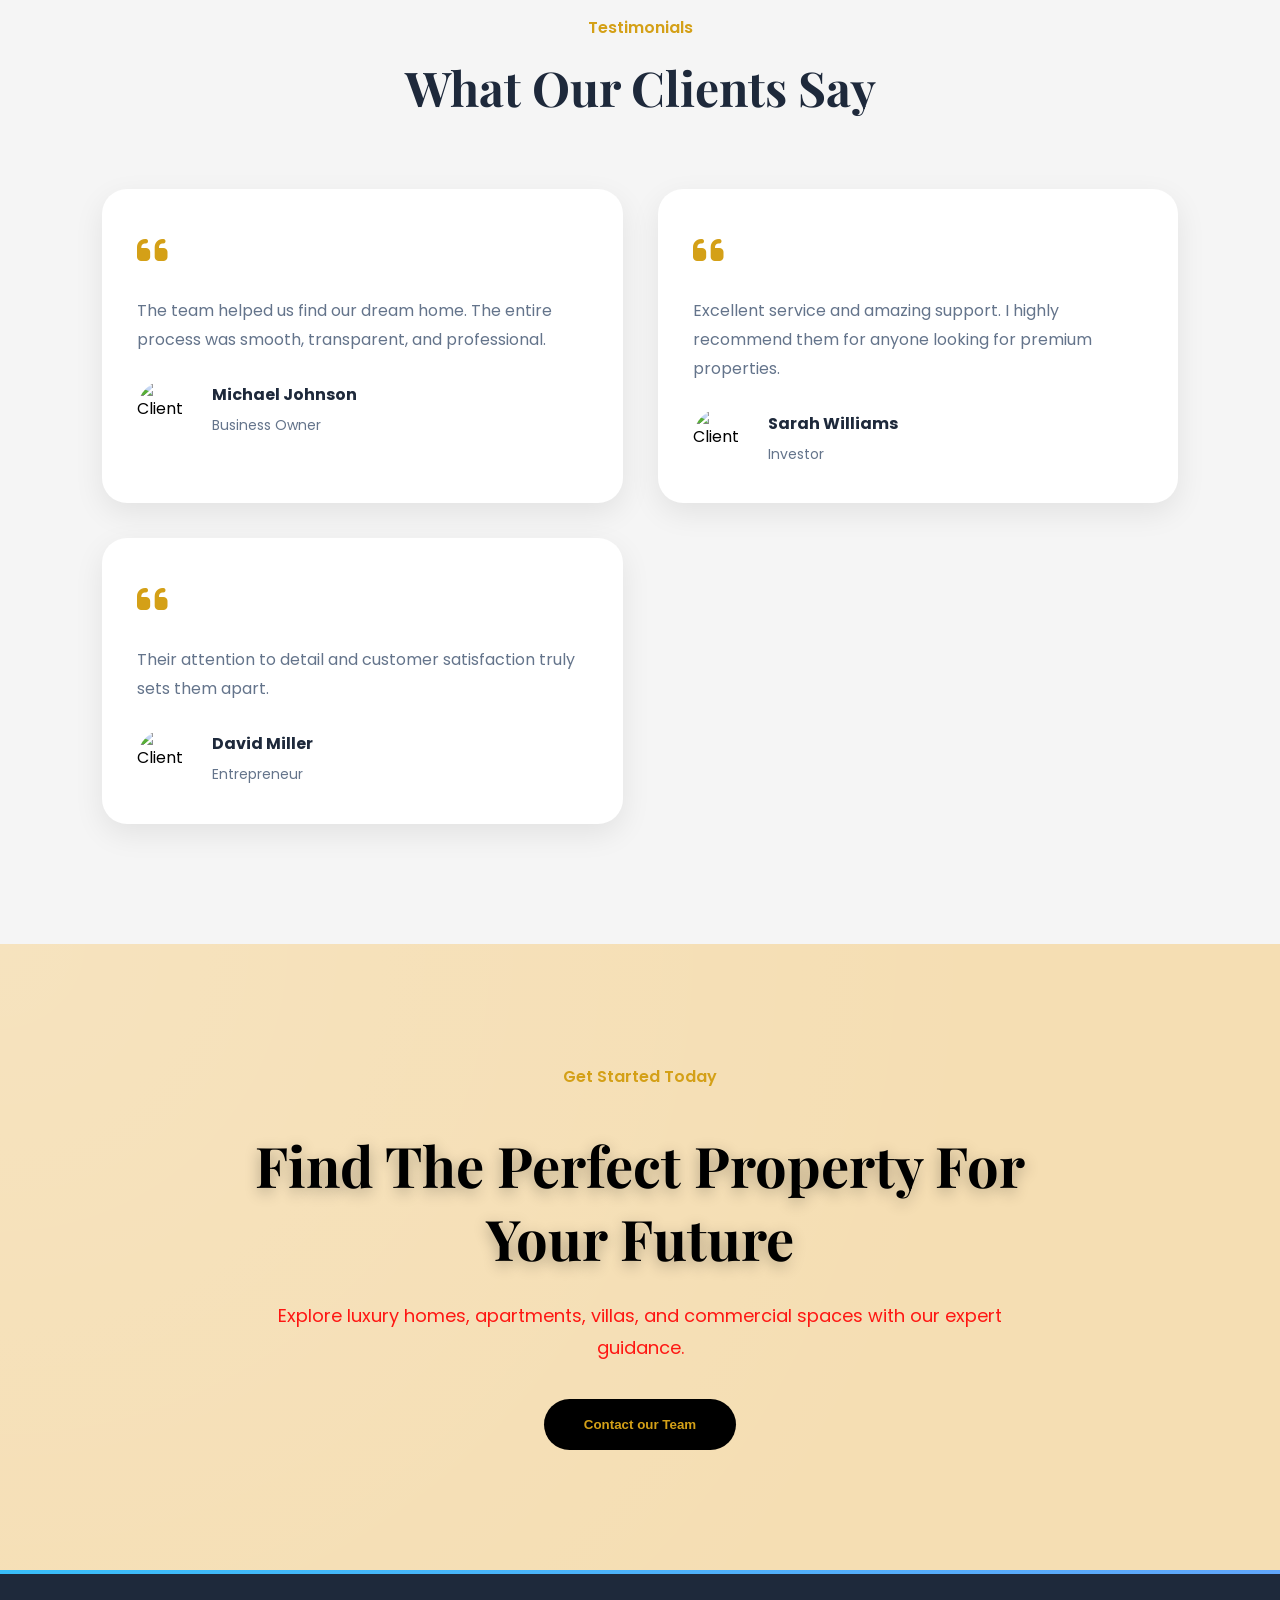
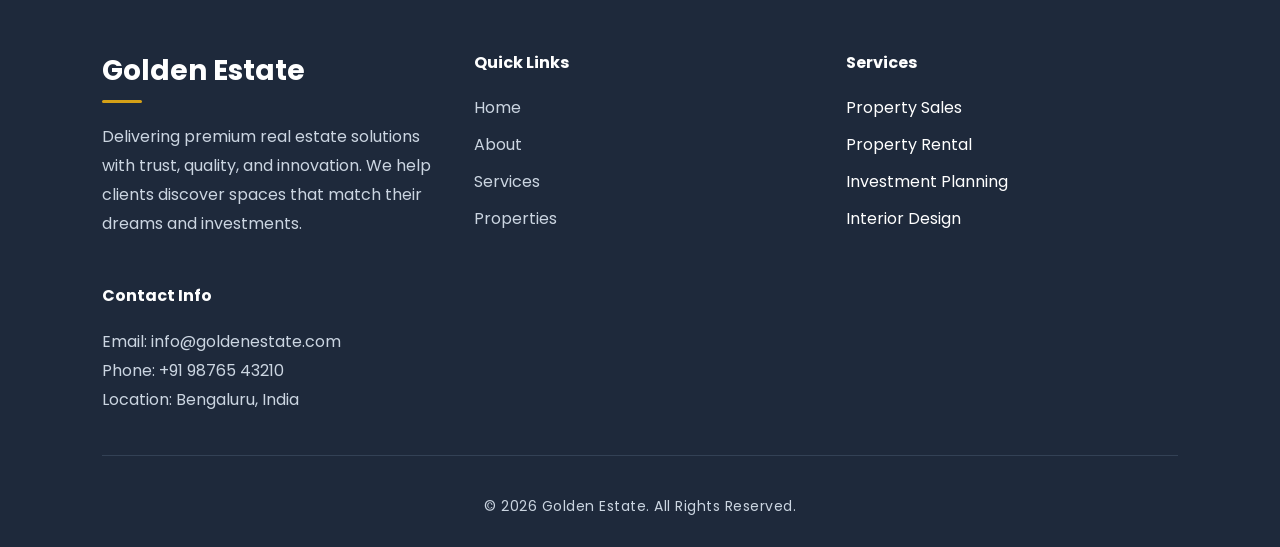
==== commit 9c6f8a0b: "Enhance navbar and logo section" ====
--- a/index.html
+++ b/index.html
@@ -17,6 +17,18 @@
 </head>
 
 <body>
+<div id="preloader">
+    <div class="loader-wrapper">
+        <div class="loader"></div>
+
+        <img
+            src="https://th.bing.com/th/id/OIP.bW6YtVFFPRH1fz1bpuHdDwHaB5?w=297&h=89&c=7&r=0&o=7&dpr=1.1&pid=1.7&rm=3"
+            alt="Golden Estate"
+            class="loader-logo"
+        >
+    </div>
+</div>
+
     <!-- NAVBAR -->
 <header class="navbar">
 
--- a/css/style.css
+++ b/css/style.css
@@ -1843,4 +1843,90 @@
 }
 
 
-
+/* PRELOADER */
+#preloader{
+    position: fixed;
+    inset: 0;
+    background: linear-gradient(135deg, #0f172a, #1e293b);
+    display: flex;
+    justify-content: center;
+    align-items: center;
+    z-index: 99999;
+}
+
+/* PREMIUM LOADER */
+.loader{
+    width: 90px;
+    height: 90px;
+    border-radius: 50%;
+    position: relative;
+    animation: rotate 1.5s linear infinite;
+}
+
+.loader::before,
+.loader::after{
+    content: "";
+    position: absolute;
+    inset: 0;
+    border-radius: 50%;
+}
+
+.loader::before{
+    border: 6px solid transparent;
+    border-top: 6px solid #f59e0b;
+    border-right: 6px solid #f59e0b;
+}
+
+.loader::after{
+    inset: 12px;
+    border: 6px solid transparent;
+    border-bottom: 6px solid #ffffff;
+    border-left: 6px solid #ffffff;
+}
+
+@keyframes rotate{
+    100%{
+        transform: rotate(360deg);
+    }
+}
+
+
+.loader-wrapper{
+    position: relative;
+    width: 140px;
+    height: 140px;
+    display: flex;
+    justify-content: center;
+    align-items: center;
+}
+
+.loader{
+    width: 140px;
+    height: 140px;
+    border: 5px solid rgba(255,255,255,.15);
+    border-top: 5px solid #f59e0b;
+    border-radius: 50%;
+    animation: spin 1.2s linear infinite;
+}
+
+.loader-logo{
+    position: absolute;
+    width: 80px;
+    height: auto;
+    animation: pulse 1.5s ease-in-out infinite;
+}
+
+@keyframes spin{
+    to{
+        transform: rotate(360deg);
+    }
+}
+
+@keyframes pulse{
+    0%,100%{
+        transform: scale(1);
+    }
+    50%{
+        transform: scale(1.08);
+    }
+}
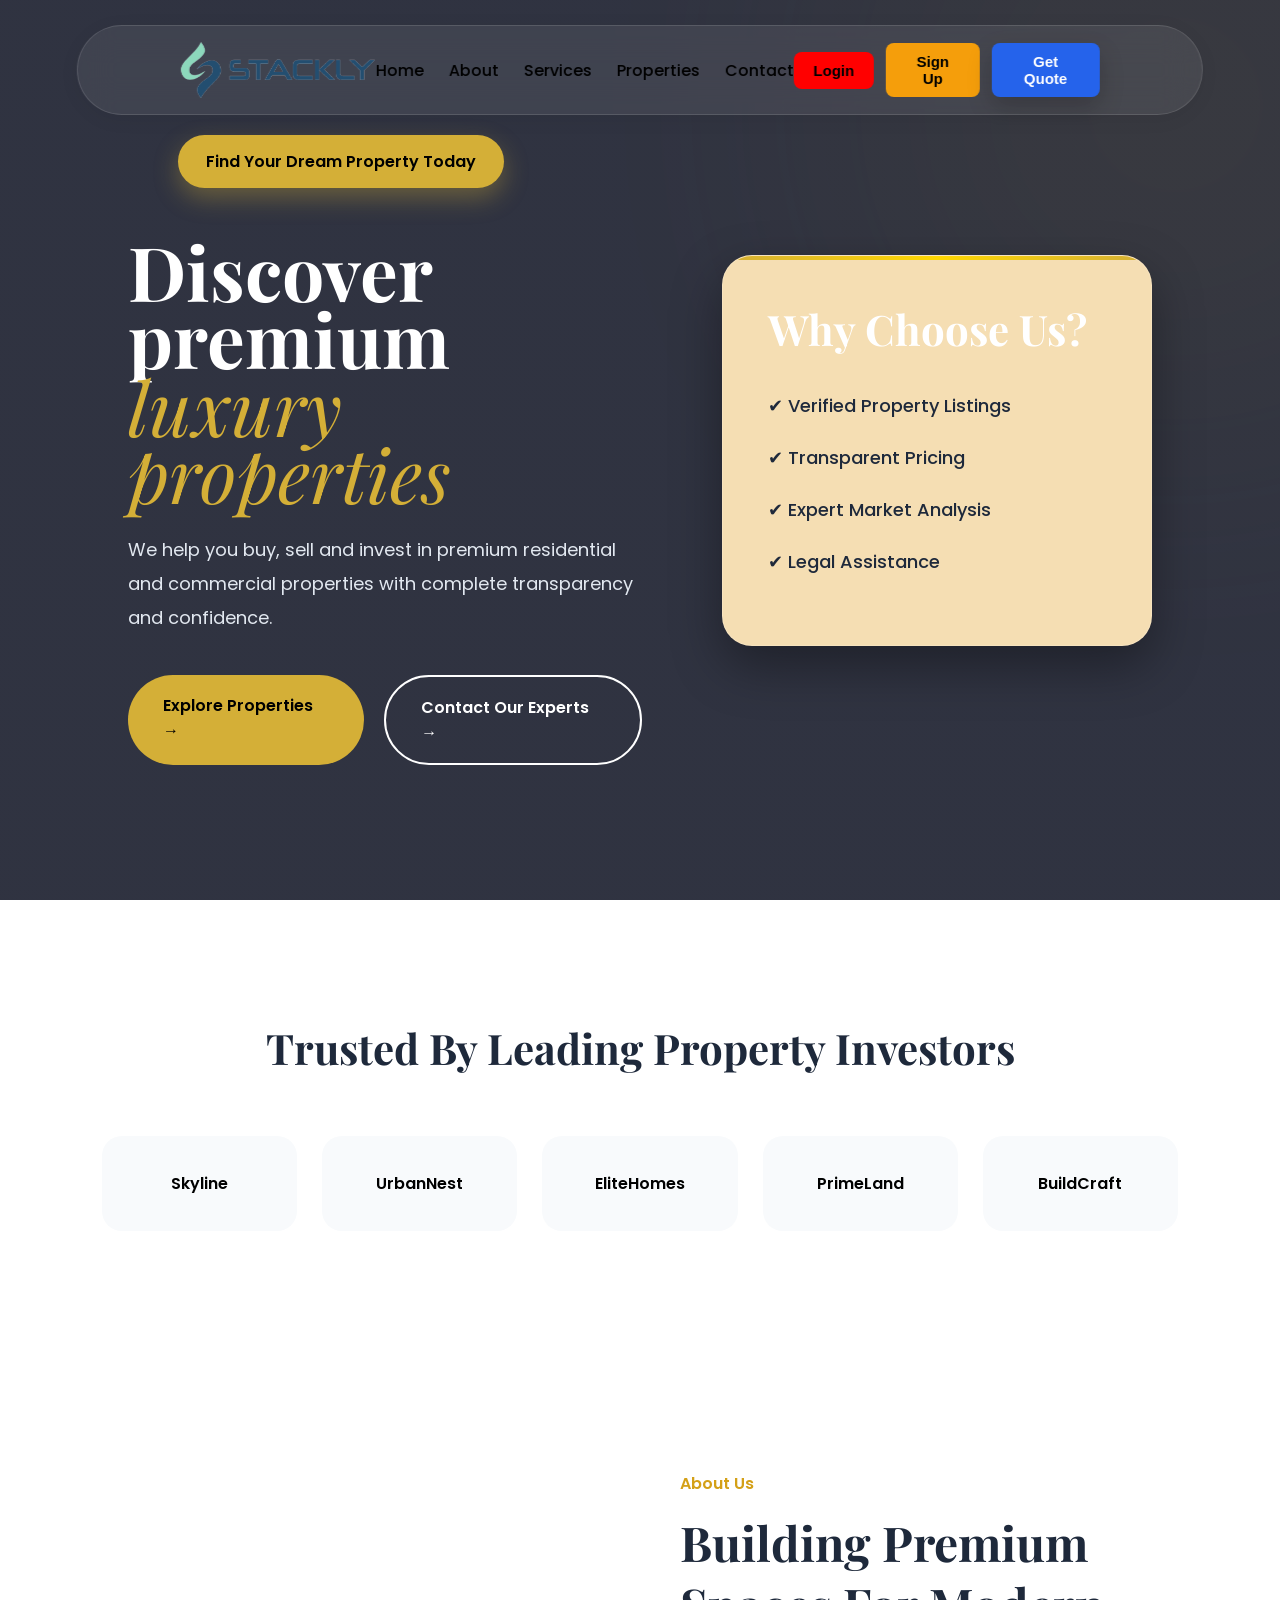
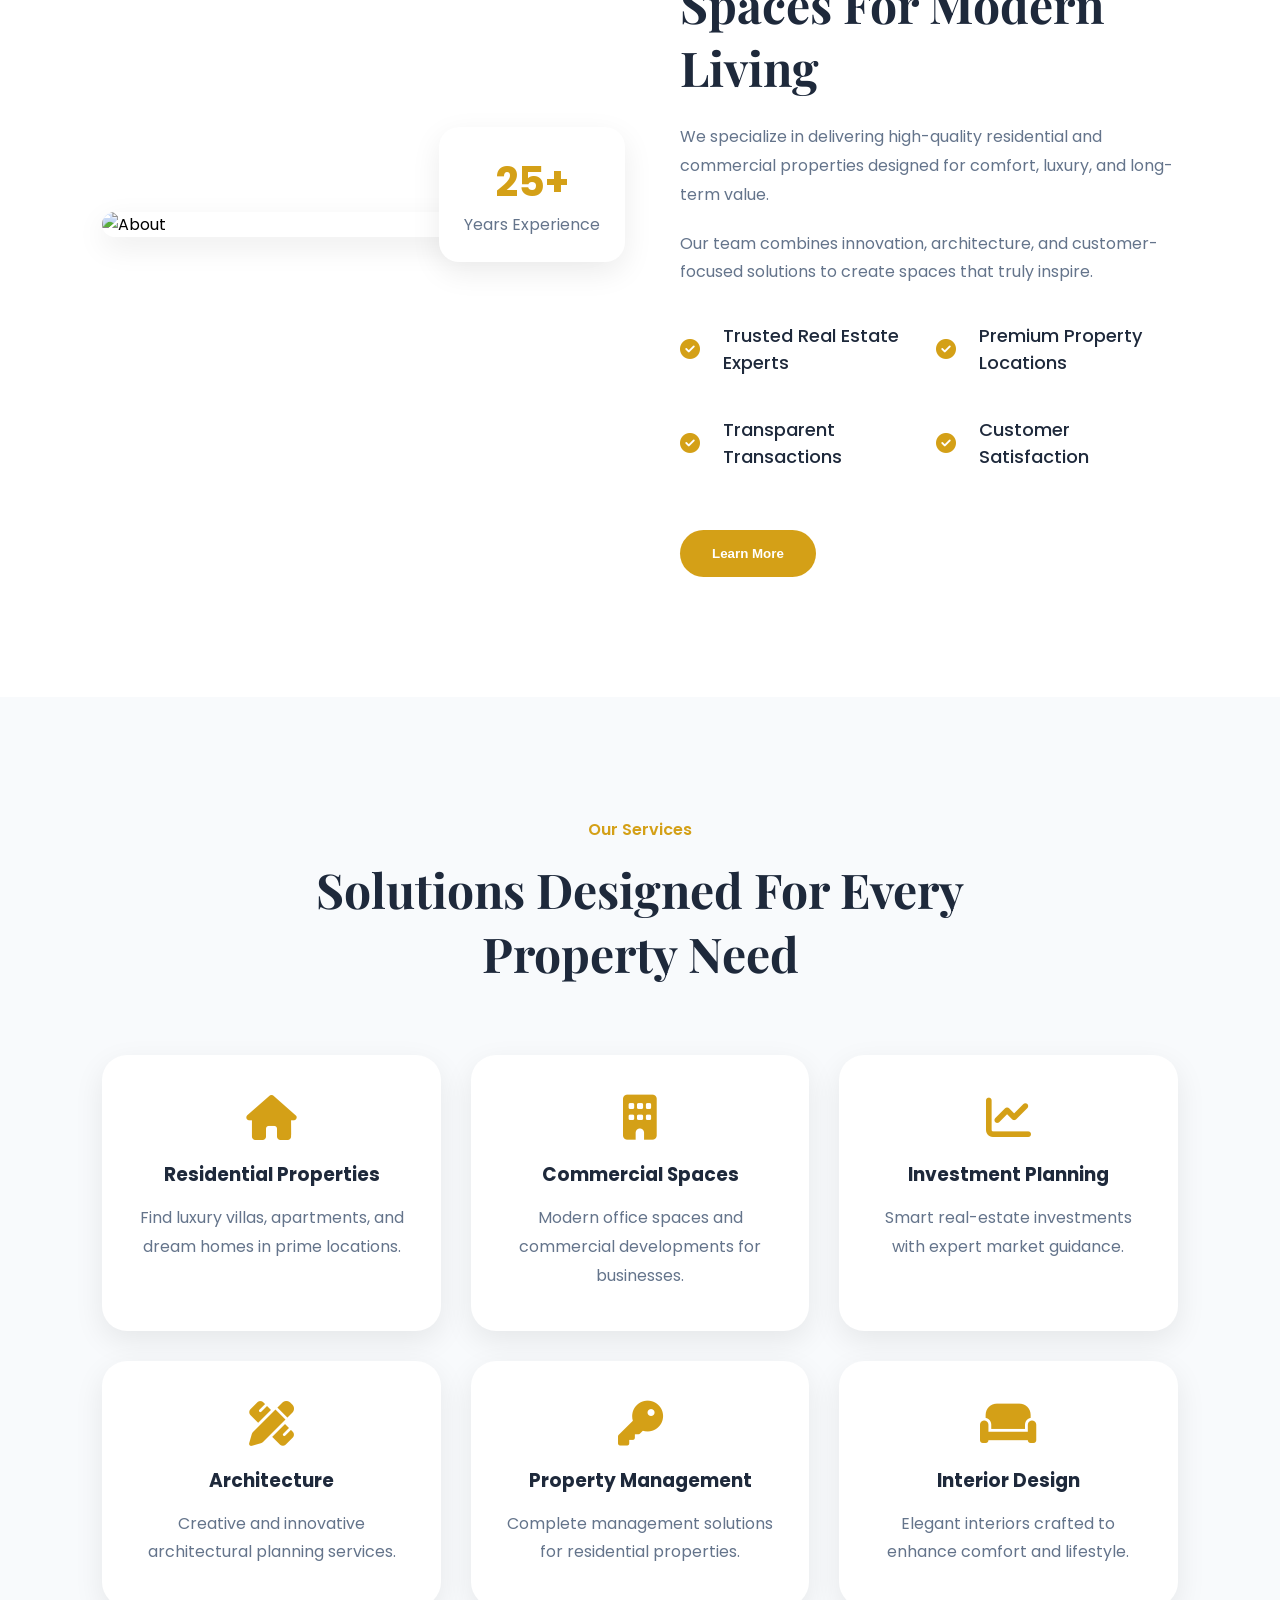
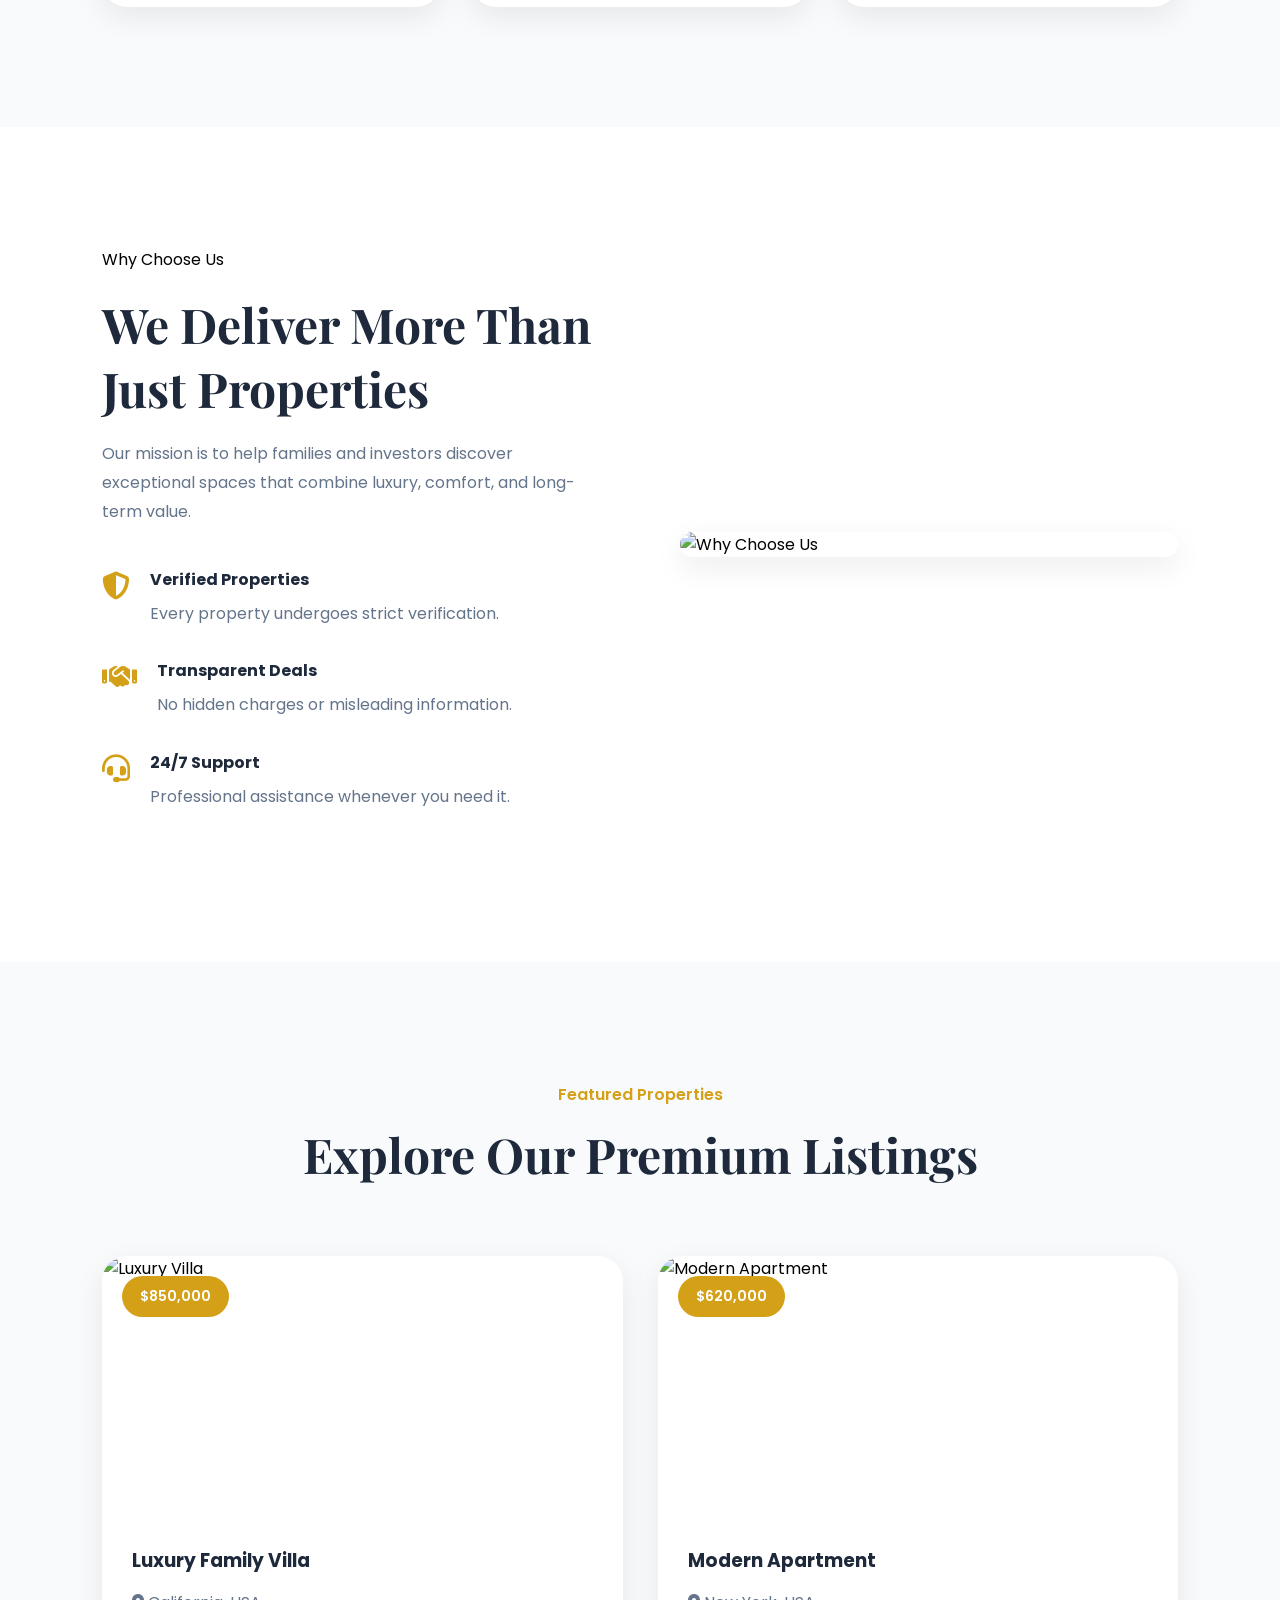
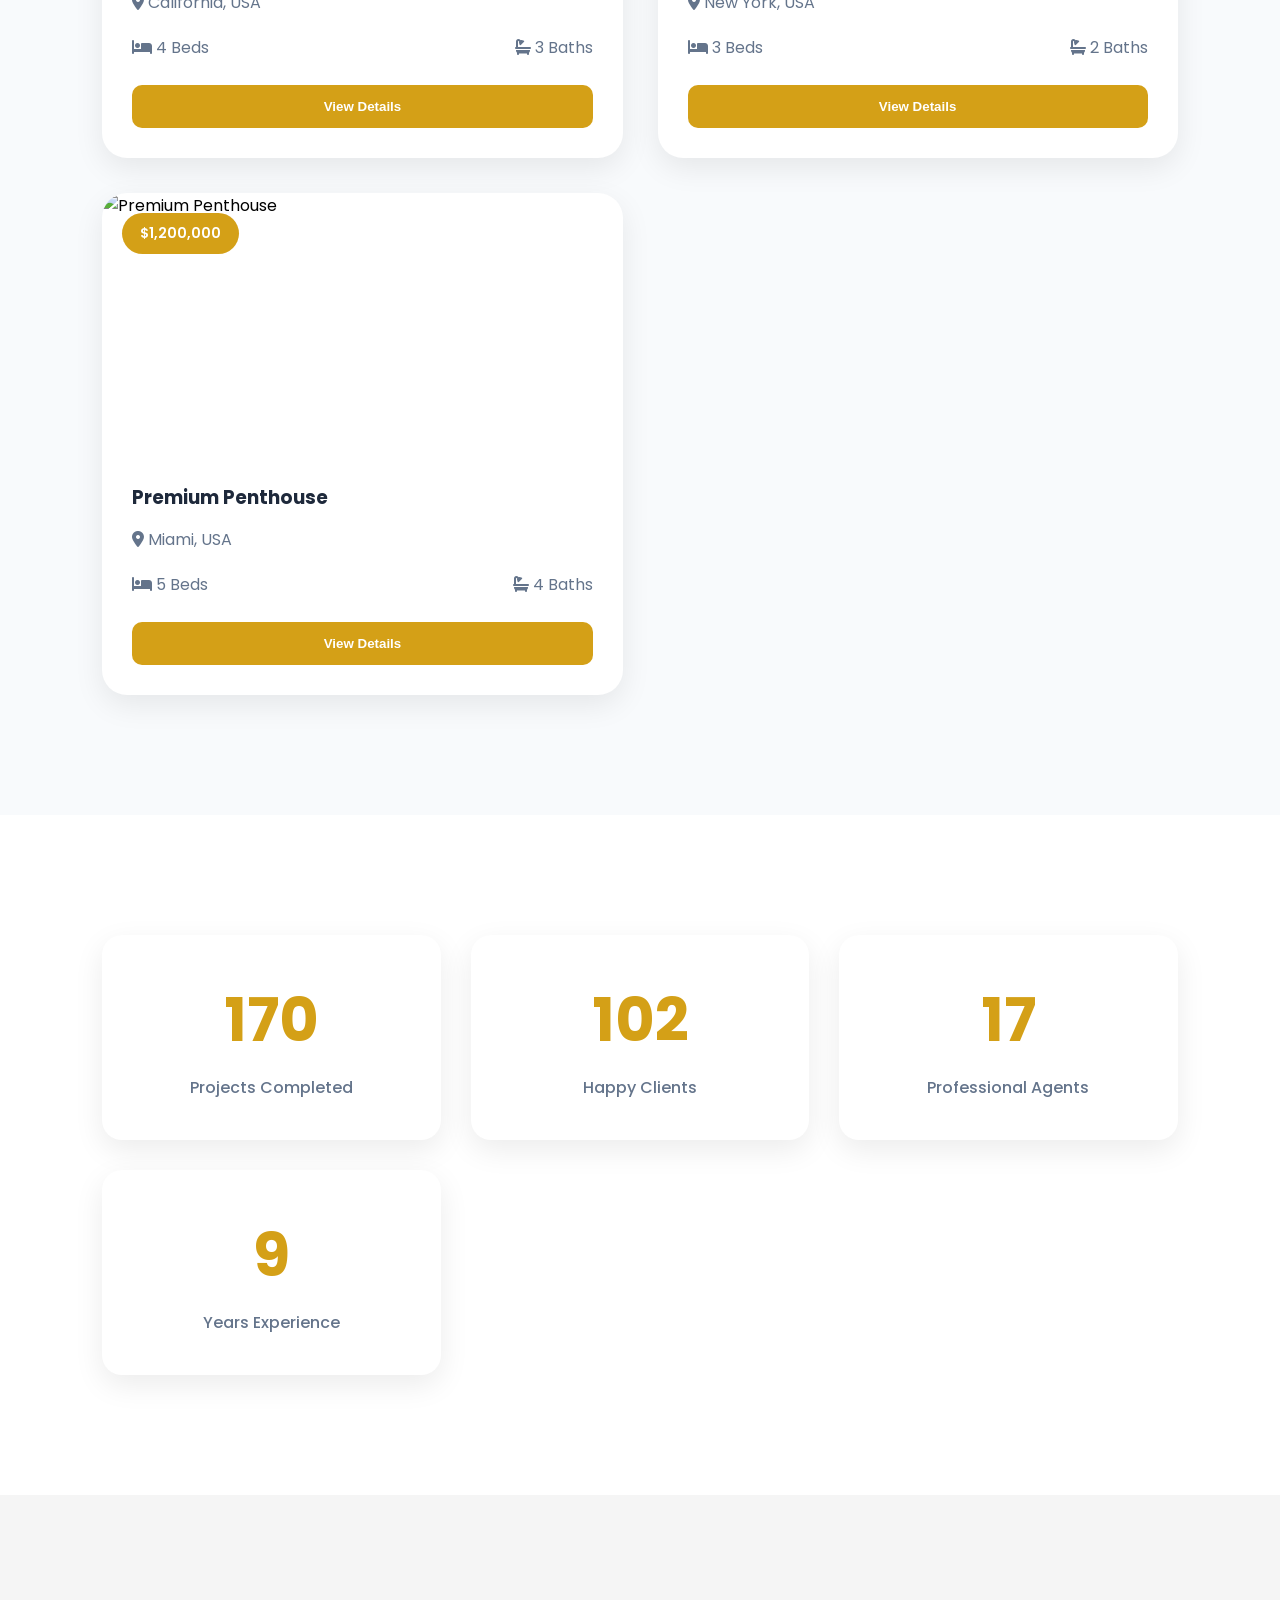
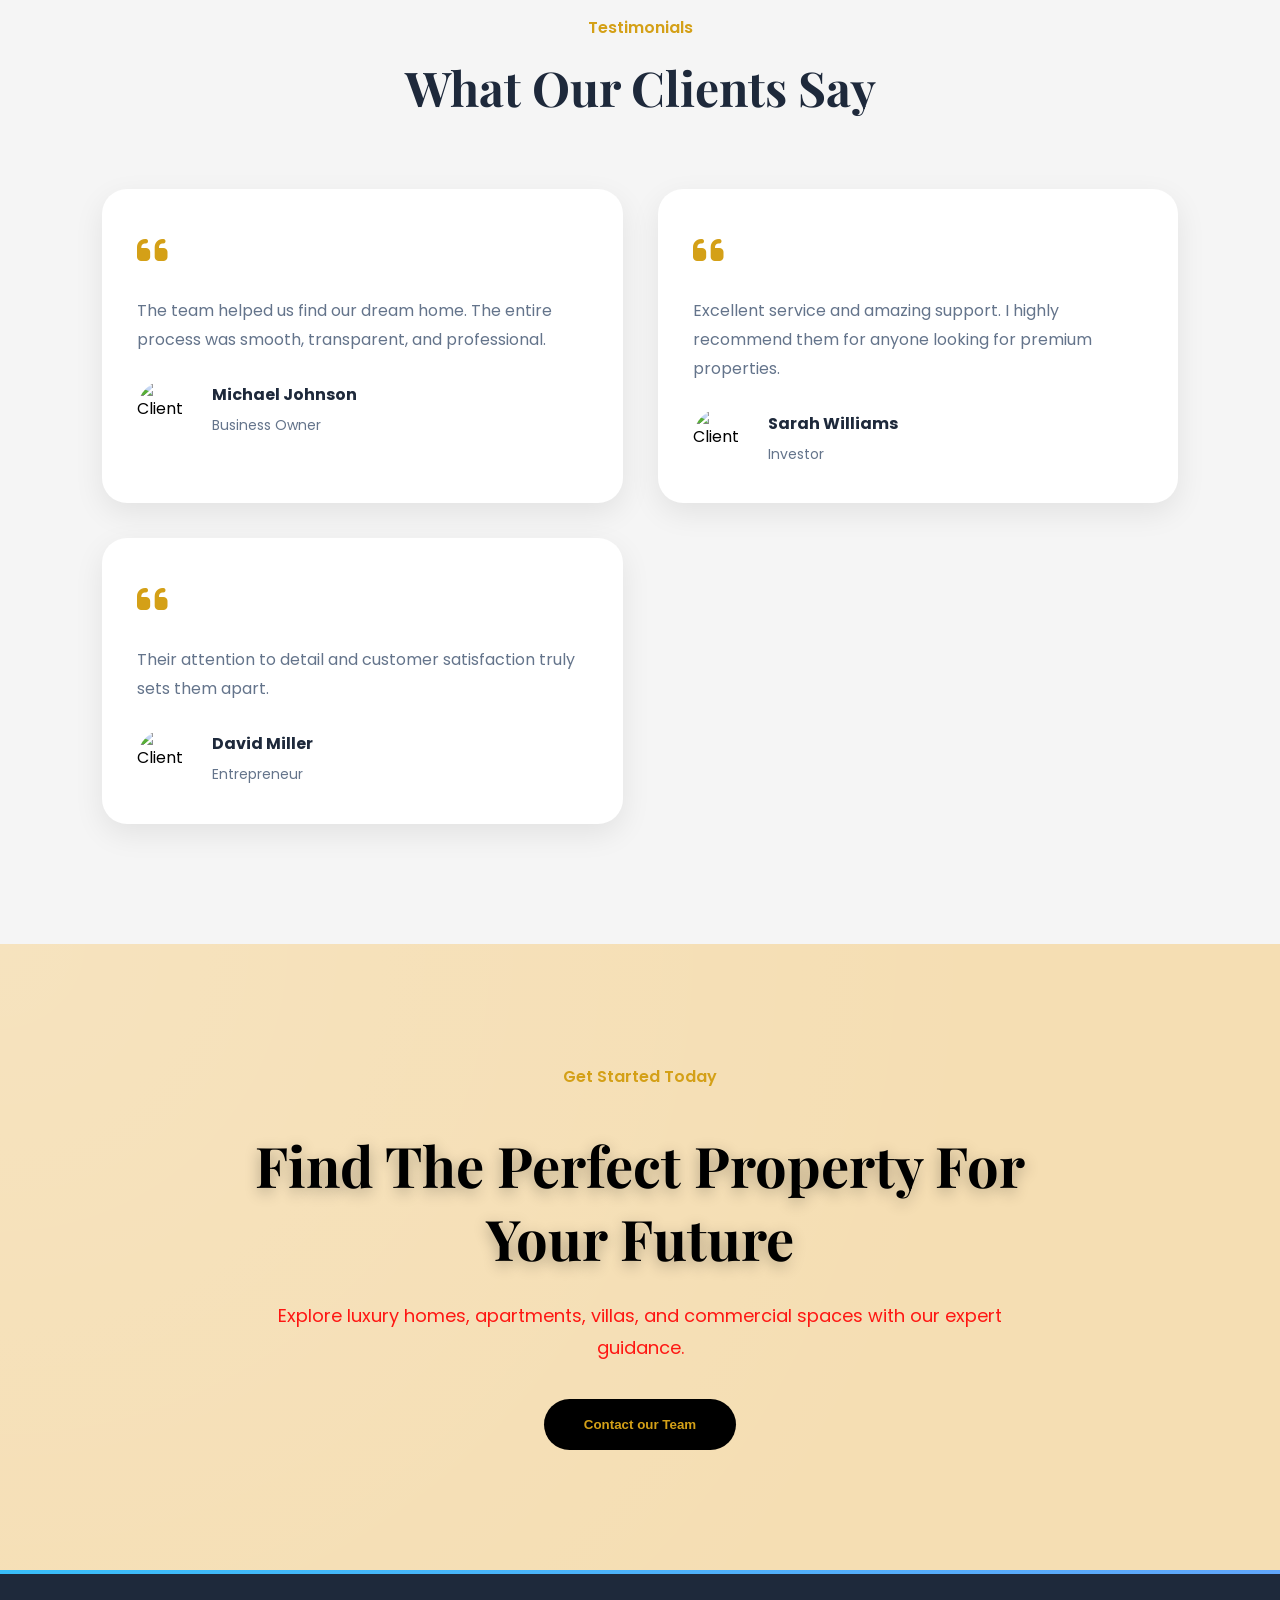
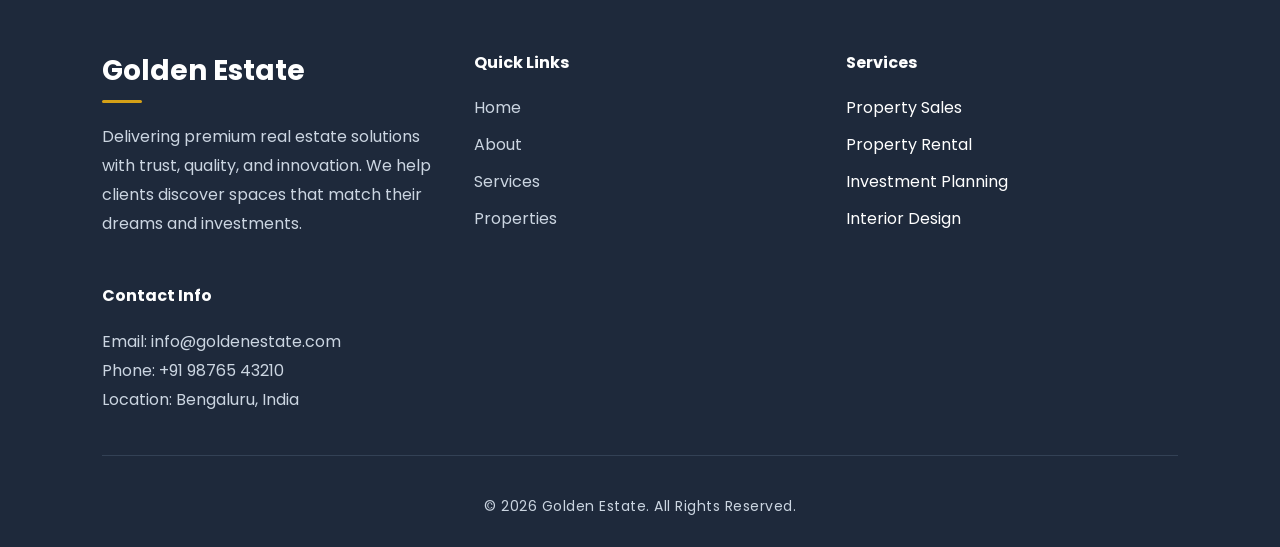
==== commit e54f0017: "Improve navbar responsiveness across all screen sizes" ====
--- a/index.html
+++ b/index.html
@@ -22,7 +22,7 @@
         <div class="loader"></div>
 
         <img
-            src="https://th.bing.com/th/id/OIP.bW6YtVFFPRH1fz1bpuHdDwHaB5?w=297&h=89&c=7&r=0&o=7&dpr=1.1&pid=1.7&rm=3"
+            src="image/logo-stackly.png"
             alt="Golden Estate"
             class="loader-logo"
         >
@@ -33,7 +33,7 @@
 <header class="navbar">
 
   <div class="logo">
-    <img src="https://th.bing.com/th/id/OIP.bW6YtVFFPRH1fz1bpuHdDwHaB5?w=297&h=89&c=7&r=0&o=7&dpr=1.1&pid=1.7&rm=3" alt="Golden Estate Logo">
+    <img src="image/logo-stackly.png" alt="Golden Estate Logo">
 </div>
     <div class="menu-toggle">
         <i class="fa-solid fa-bars"></i>
--- a/css/style.css
+++ b/css/style.css
@@ -163,6 +163,7 @@
 .logo{
     display: flex;
     align-items: center;
+    color: #000;
 }
 
 /* LOGO IMAGE */
@@ -174,6 +175,7 @@
     cursor: pointer;
     border-radius: 8px;
     transition: all 0.3s ease;
+
 }
 
 /* HOVER EFFECT */
@@ -254,7 +256,118 @@
 
     width:100%;
 }
-
+/* NAV LINKS */
+.nav-links{
+    display: flex;
+    align-items: center;
+    gap: 25px;
+    list-style: none;
+    margin: 0;
+    padding: 0;
+}
+
+.nav-links a{
+    text-decoration: none;
+    color:black;
+    font-size: 16px;
+    font-weight: 500;
+}
+
+/* BUTTONS */
+.nav-buttons{
+    display: flex;
+    align-items: center;
+    gap: 12px;
+}
+
+/* TABLET */
+@media (max-width: 1024px){
+
+    .navbar{
+        padding: 0 20px;
+    }
+
+    .nav-links{
+        gap: 15px;
+    }
+
+    .nav-links a{
+        font-size: 14px;
+    }
+
+    .nav-buttons{
+        gap: 8px;
+    }
+
+    .nav-buttons button{
+        padding: 8px 12px;
+        font-size: 13px;
+    }
+
+    .logo img{
+        width: 160px;
+    }
+}
+
+/* MOBILE */
+@media (max-width: 768px){
+
+    .navbar{
+        flex-wrap: wrap;
+        height: auto;
+        padding: 15px;
+        border-radius: 25px;
+    }
+
+    nav{
+        width: 100%;
+        order: 3;
+        margin-top: 15px;
+    }
+
+    .nav-links{
+        justify-content: center;
+        flex-wrap: wrap;
+        gap: 12px;
+    }
+
+    .nav-buttons{
+        gap: 8px;
+    }
+
+    .nav-buttons button{
+        padding: 8px 10px;
+        font-size: 12px;
+    }
+
+    .logo img{
+        width: 130px;
+    }
+}
+
+/* SMALL MOBILE */
+@media (max-width: 480px){
+
+    .navbar{
+        width: 95%;
+    }
+
+    .nav-links{
+        flex-direction: column;
+        gap: 10px;
+    }
+
+    .nav-buttons{
+        width: 100%;
+        justify-content: center;
+        flex-wrap: wrap;
+        margin-top: 10px;
+    }
+
+    .logo img{
+        width: 110px;
+    }
+}
 /* CTA Button */
 
 .quote-btn{
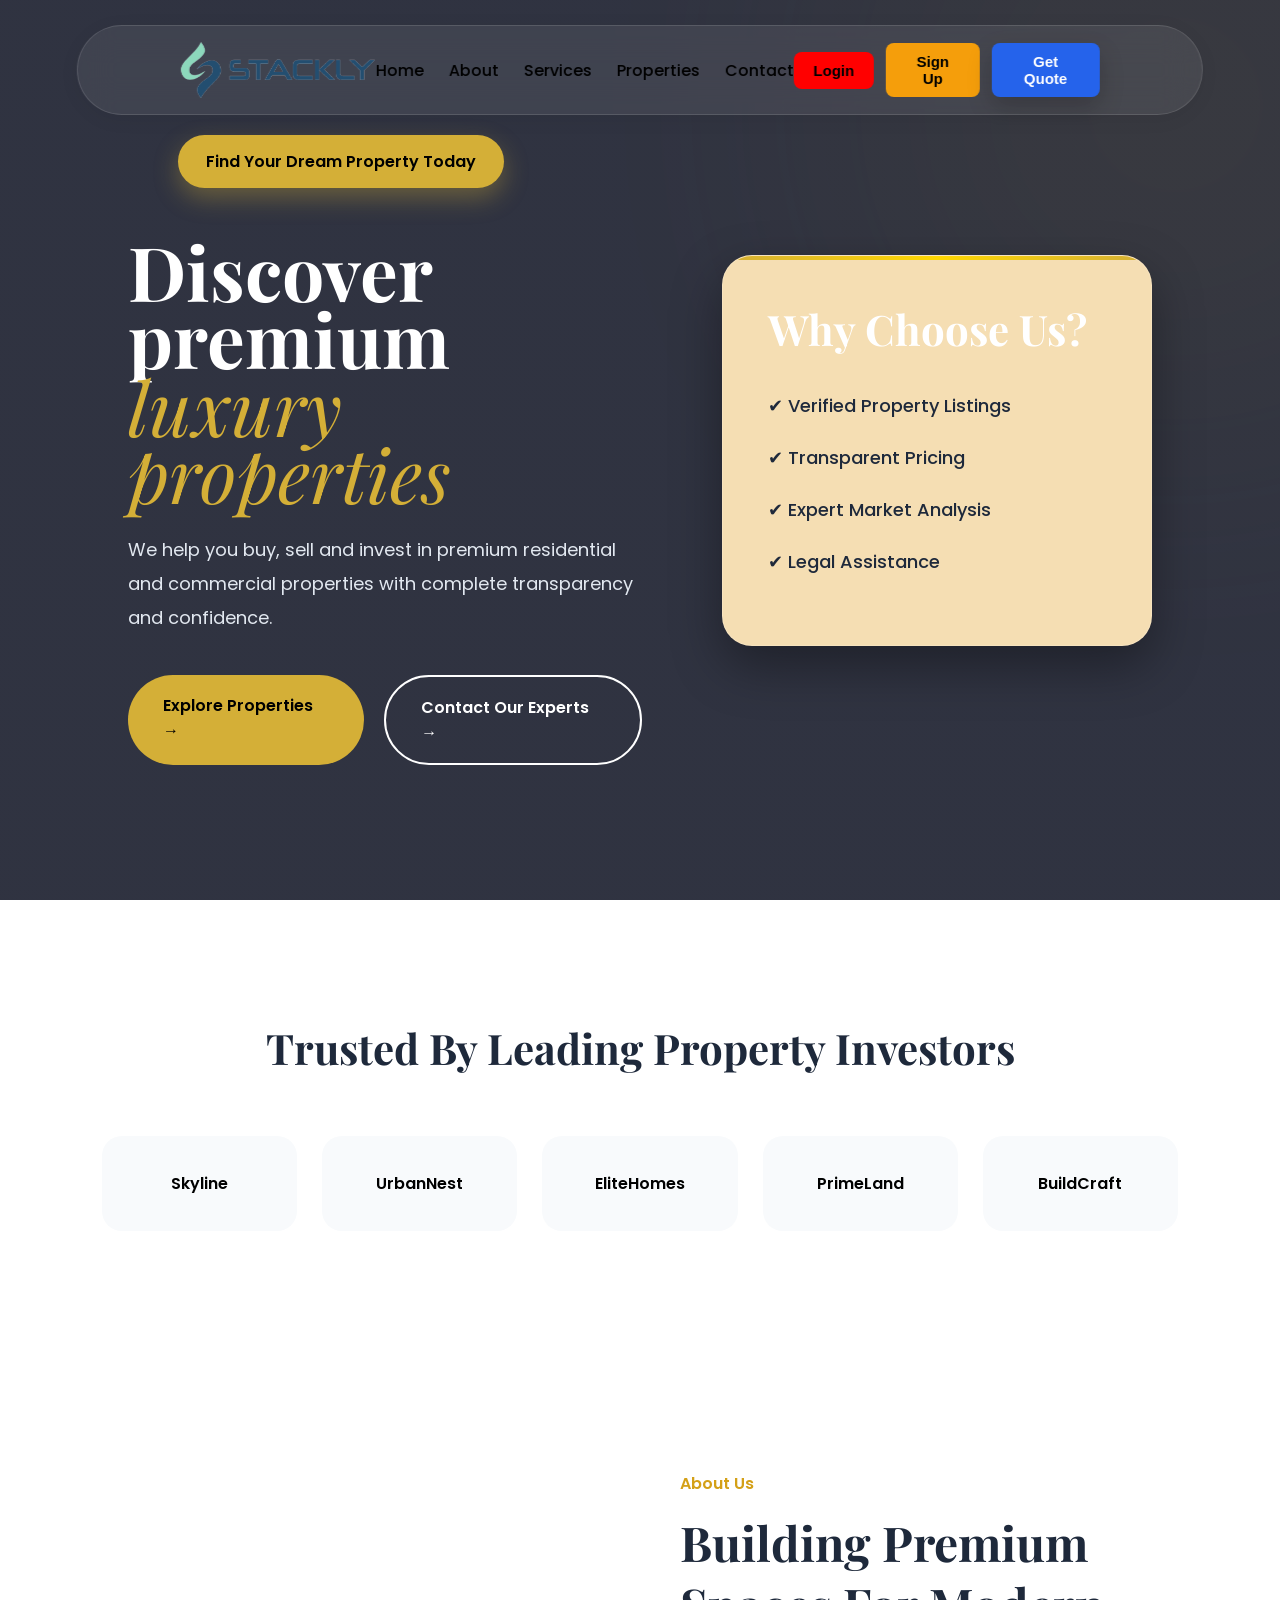
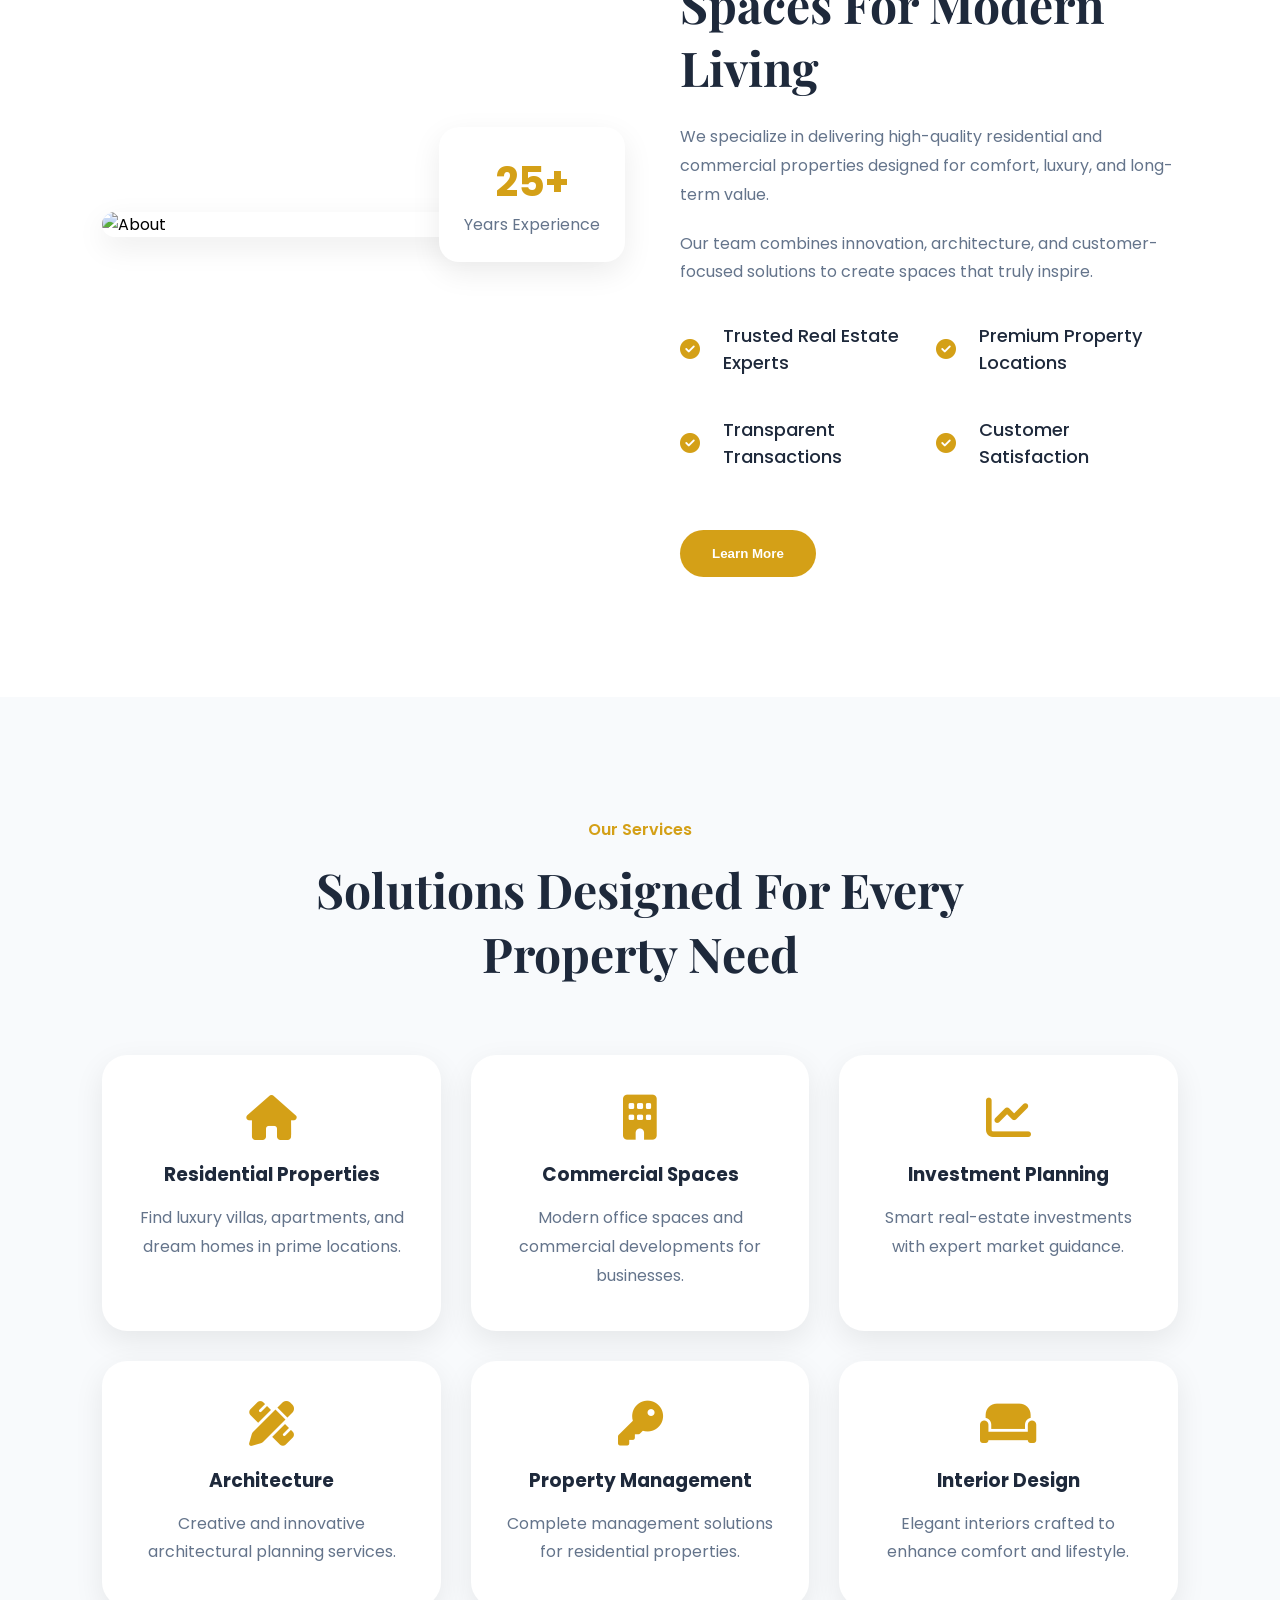
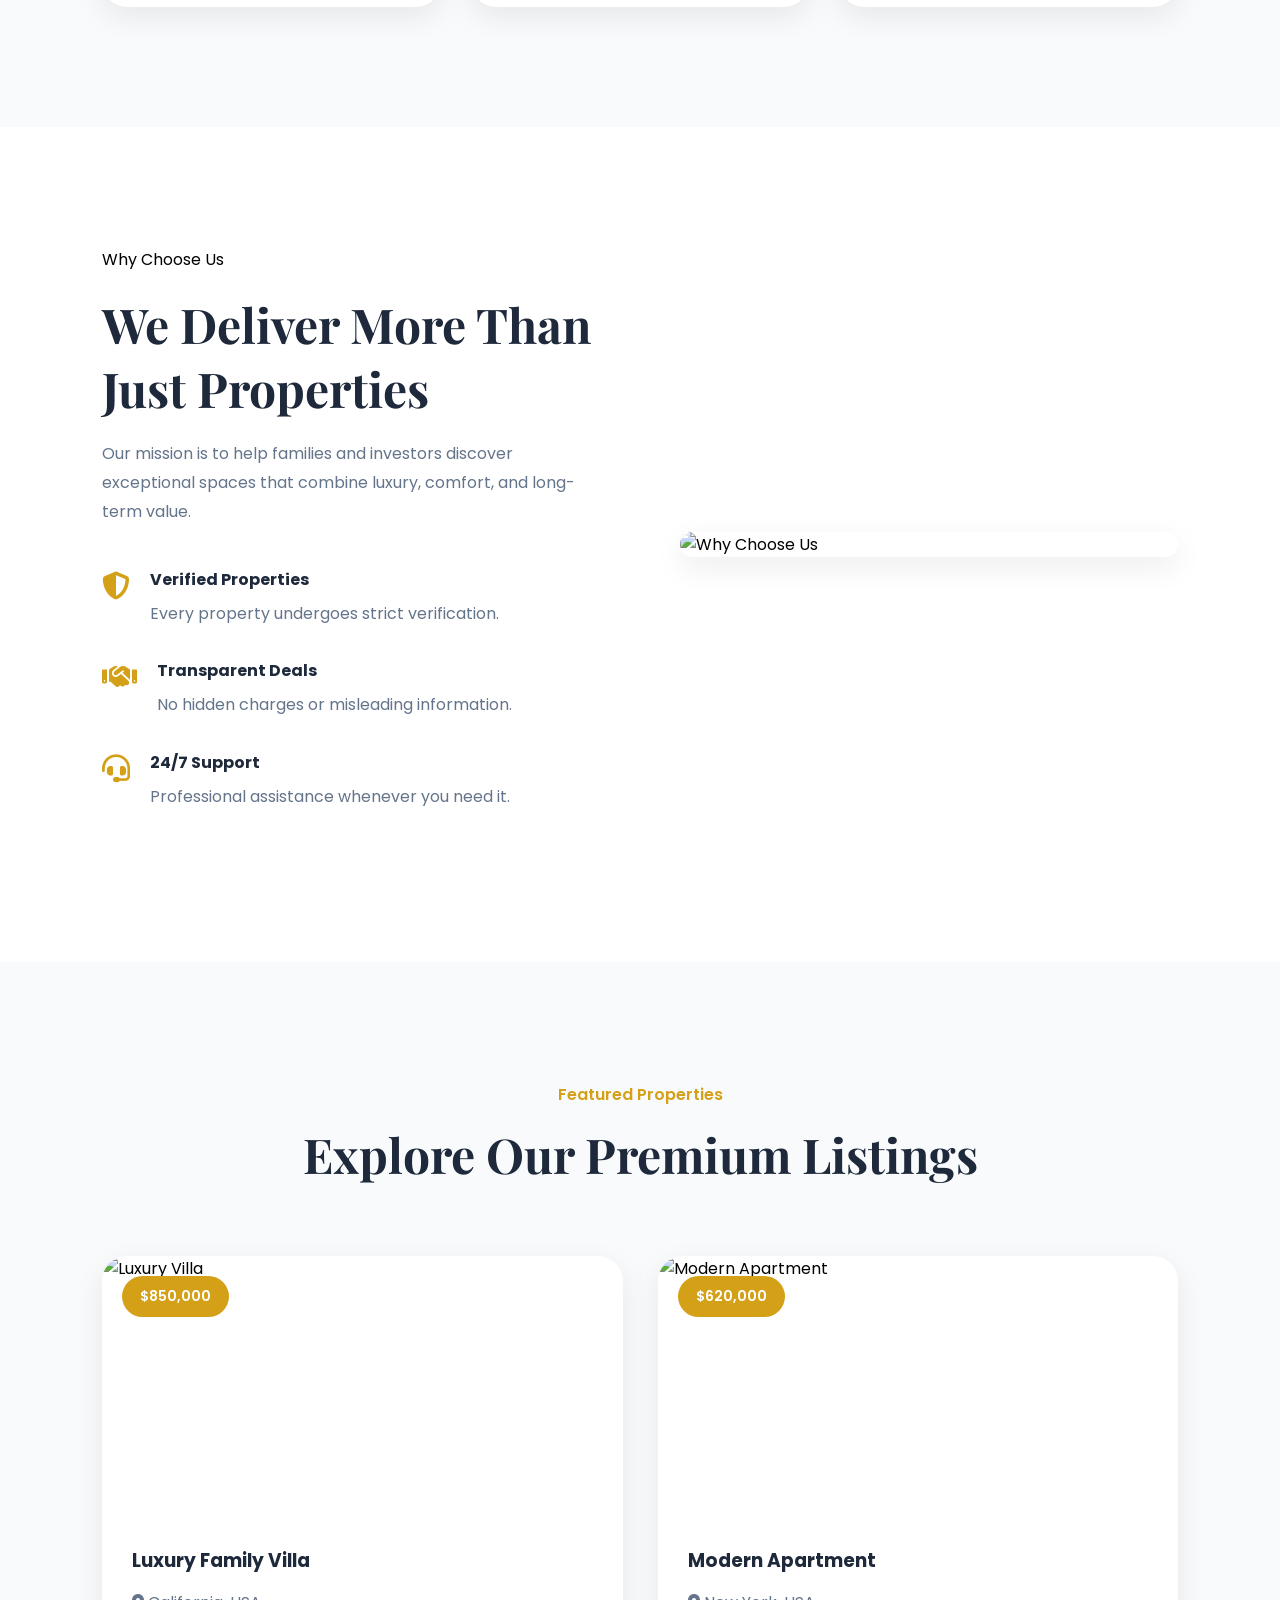
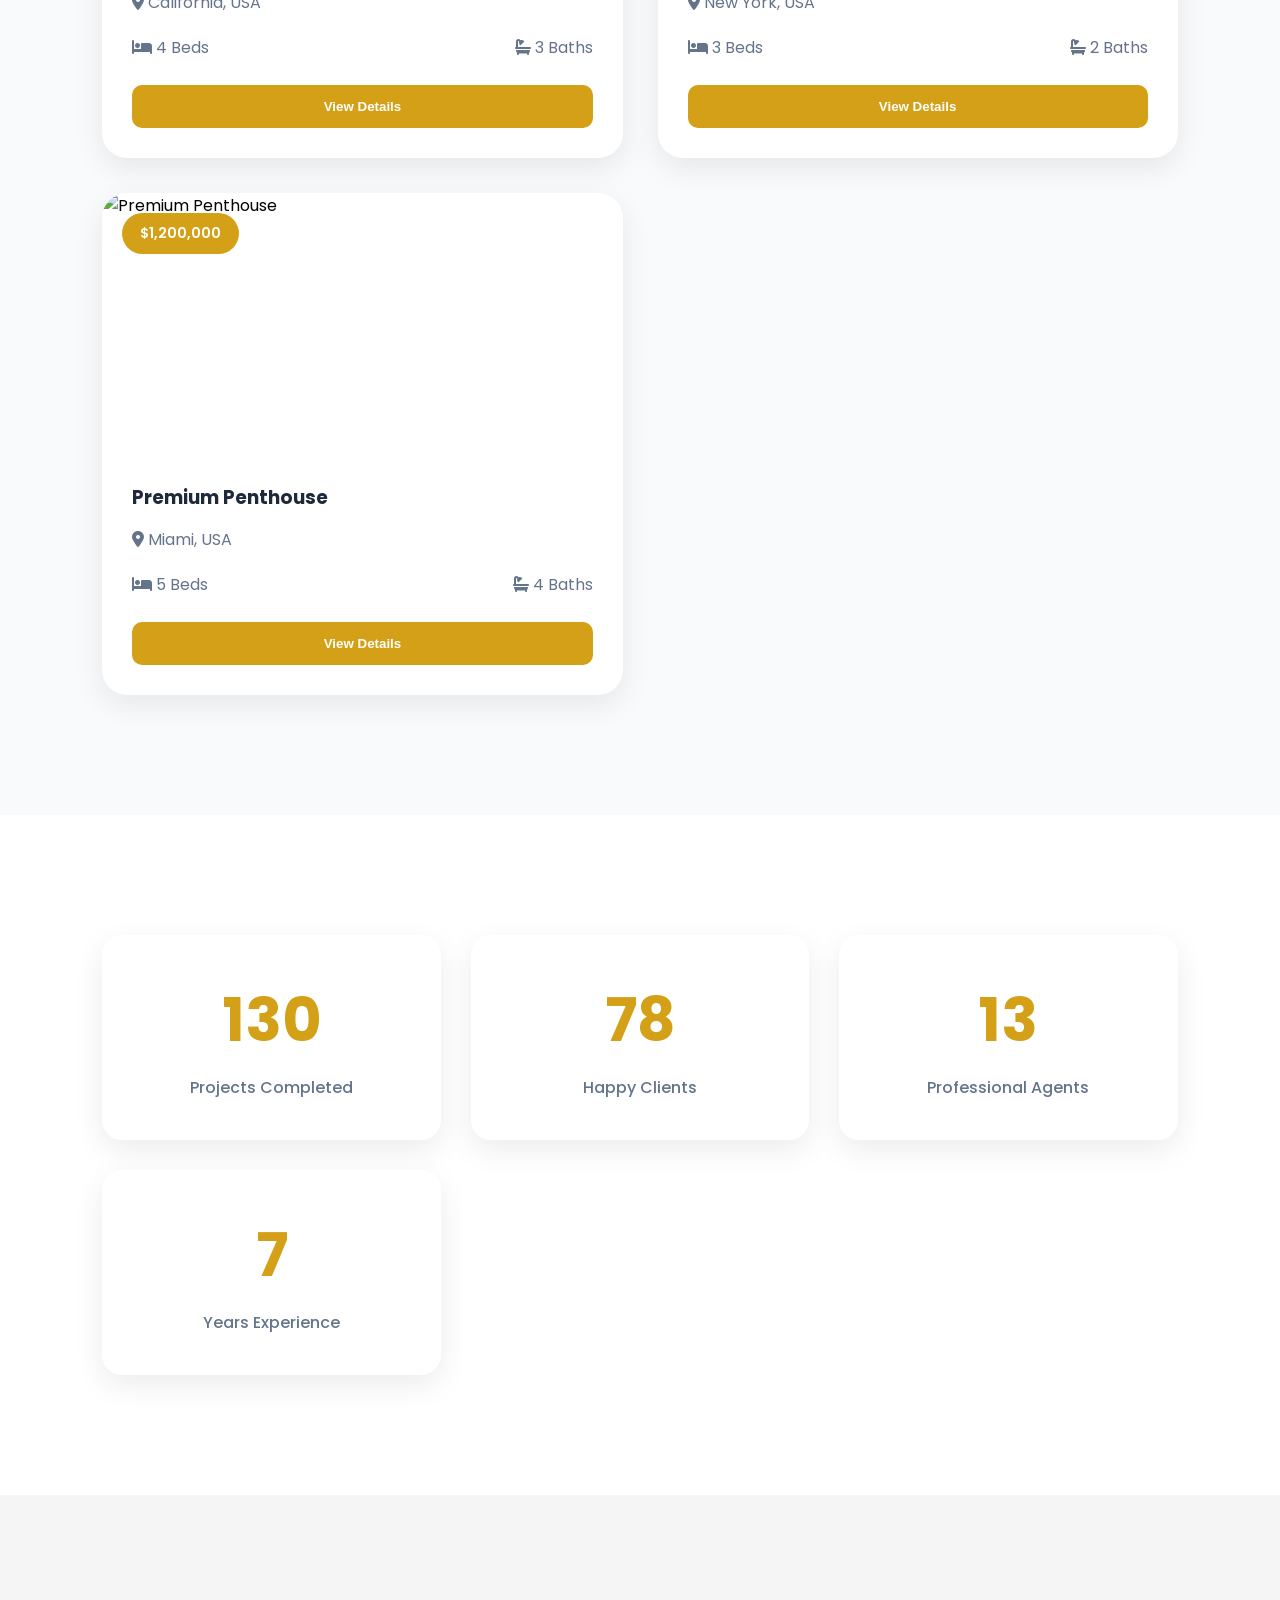
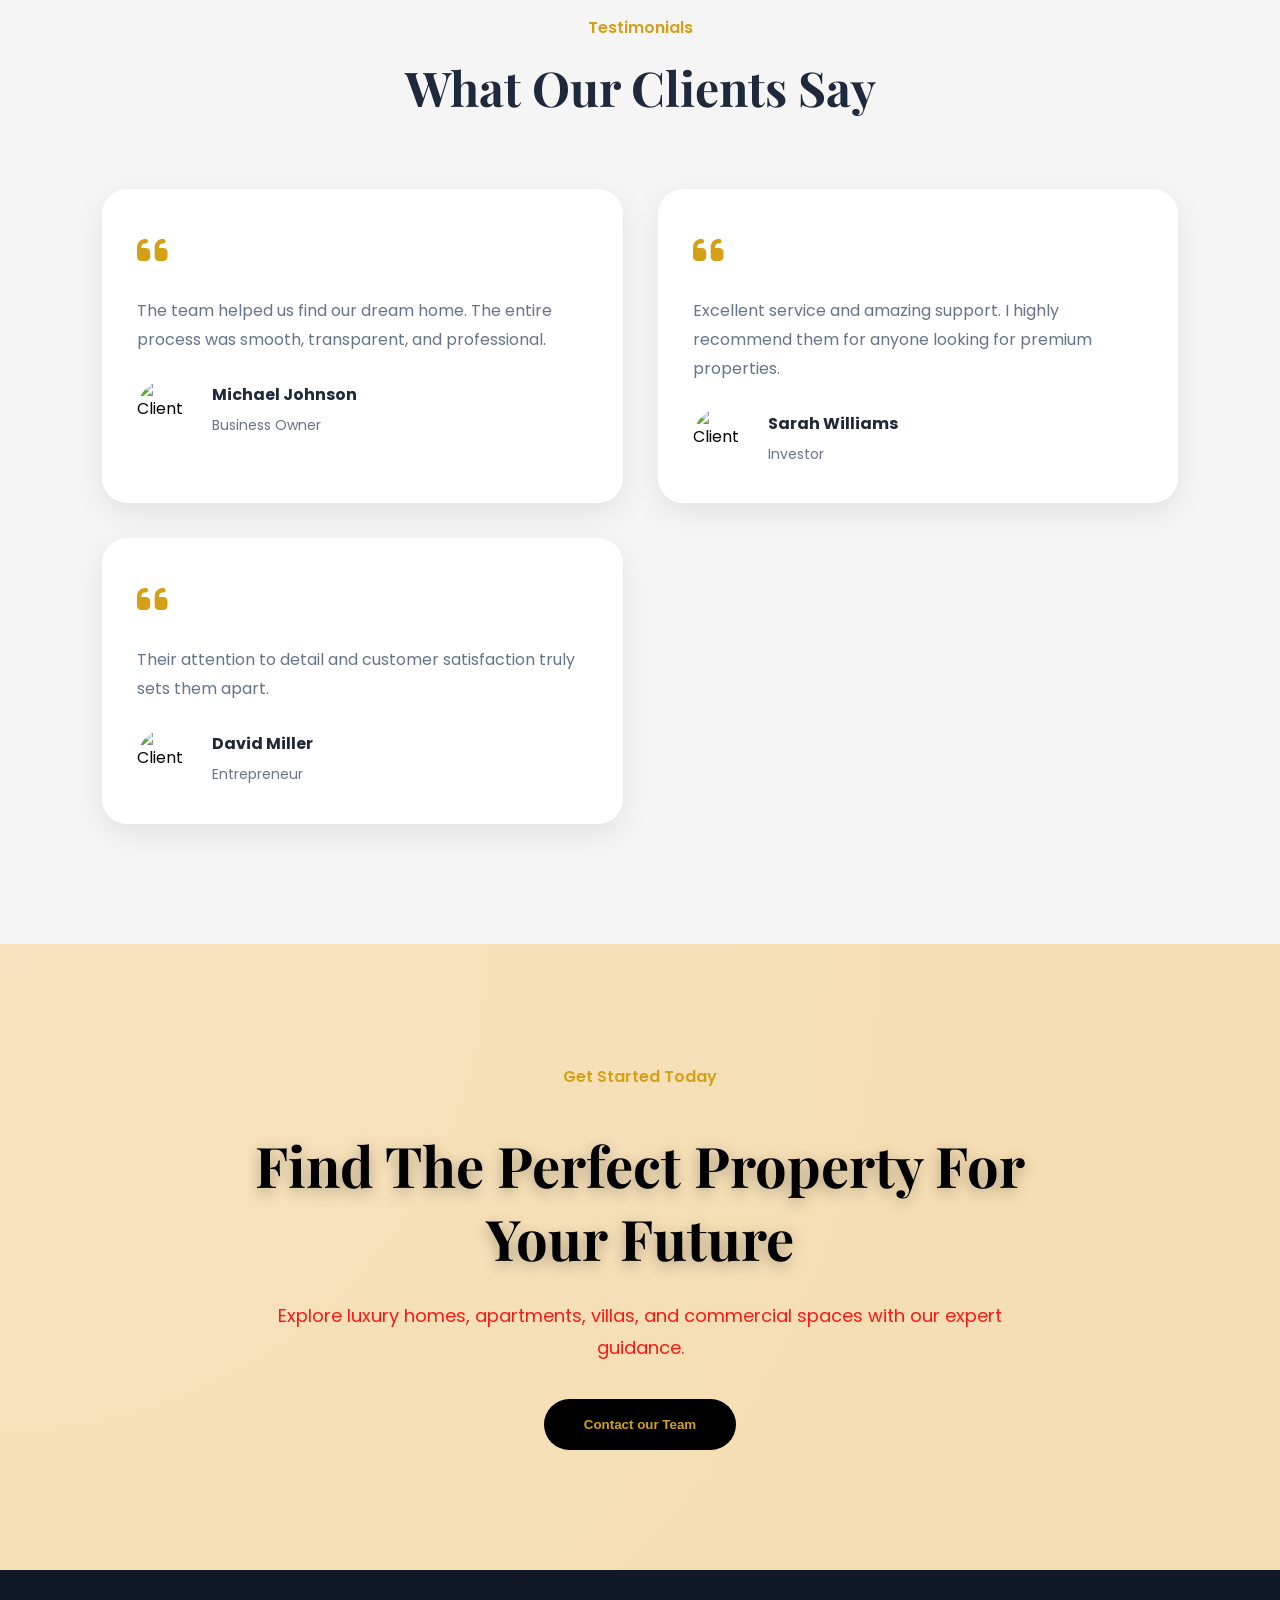
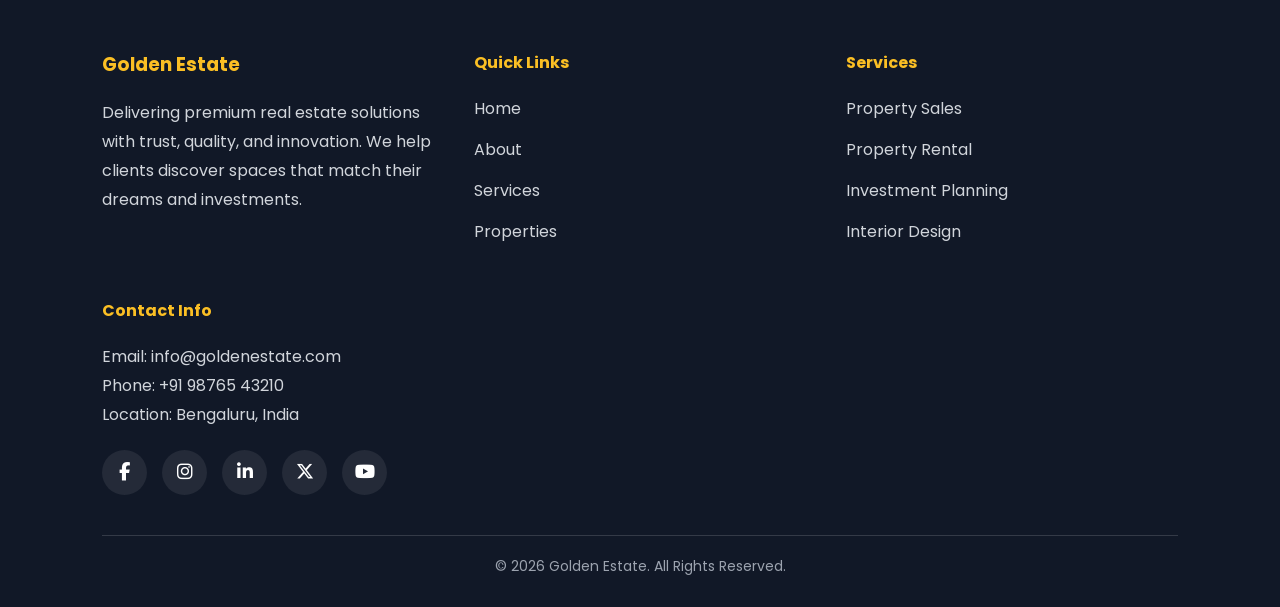
==== commit 07b745f7: "Enhance footer with social media icons and modern UI" ====
--- a/index.html
+++ b/index.html
@@ -33,7 +33,7 @@
 <header class="navbar">
 
   <div class="logo">
-    <img src="image/logo-stackly.png" alt="Golden Estate Logo">
+   <a href="index.html"> <img src="image/logo-stackly.png" alt="Golden Estate Logo"></a>
 </div>
     <div class="menu-toggle">
         <i class="fa-solid fa-bars"></i>
@@ -779,6 +779,29 @@
             </div>
 
         </div>
+          <div class="social-icons">
+
+        <a href="#">
+            <i class="fab fa-facebook-f"></i>
+        </a>
+
+        <a href="#">
+            <i class="fab fa-instagram"></i>
+        </a>
+
+        <a href="#">
+            <i class="fab fa-linkedin-in"></i>
+        </a>
+
+        <a href="#">
+            <i class="fab fa-x-twitter"></i>
+        </a>
+
+        <a href="#">
+            <i class="fab fa-youtube"></i>
+        </a>
+
+    </div>
 
         <hr>
 
@@ -789,8 +812,10 @@
             </p>
 
         </div>
+        
 
     </footer>
+    
 
     <!-- BACK TO TOP BUTTON -->
 
--- a/css/style.css
+++ b/css/style.css
@@ -281,14 +281,28 @@
 }
 
 /* TABLET */
+/* TABLET / LAPTOP */
 @media (max-width: 1024px){
 
     .navbar{
-        padding: 0 20px;
+        width: 95%;
+        padding: 0 15px;
+    }
+
+    .logo{
+        margin-right: 20px;
+        flex-shrink: 0;
+    }
+
+    .logo img{
+        width: 140px;
+        height: auto;
     }
 
     .nav-links{
-        gap: 15px;
+        display: flex;
+        align-items: center;
+        gap: 18px;
     }
 
     .nav-links a{
@@ -296,16 +310,14 @@
     }
 
     .nav-buttons{
+        display: flex;
+        align-items: center;
         gap: 8px;
     }
 
     .nav-buttons button{
-        padding: 8px 12px;
-        font-size: 13px;
-    }
-
-    .logo img{
-        width: 160px;
+        padding: 8px 10px;
+        font-size: 12px;
     }
 }
 
@@ -349,7 +361,7 @@
 @media (max-width: 480px){
 
     .navbar{
-        width: 95%;
+        width: 105%;
     }
 
     .nav-links{
@@ -1540,149 +1552,94 @@
 /* ========================== */
 /* Footer Styles - Enhanced   */
 /* ========================== */
-
-.footer {
-  background: var(--dark);
-  color: white;
-  padding: 80px 8% 30px;
-  position: relative;
-  overflow: hidden;
-}
-
-/* Animated gradient line at top */
-.footer::before {
-  content: "";
-  position: absolute;
-  top: 0;
-  left: 0;
-  width: 100%;
-  height: 4px;
-  background: linear-gradient(90deg, #38bdf8, #60a5fa, #a78bfa);
-  background-size: 200% 100%;
-  animation: moveLine 6s linear infinite;
-}
-
-@keyframes moveLine {
-  from { background-position: 0% 50%; }
-  to { background-position: 100% 50%; }
-}
-
-.footer-grid {
-  display: grid;
-  grid-template-columns: repeat(auto-fit, minmax(250px, 1fr));
-  gap: 40px;
-}
-
-.footer-col h3 {
-  color: white;
-  margin-bottom: 20px;
-  font-size: 28px;
-  position: relative;
-}
-
-.footer-col h3::after {
-  content: "";
-  display: block;
-  width: 40px;
-  height: 3px;
-  background: var(--gold);
-  margin-top: 8px;
-  border-radius: 2px;
-}
-
-.footer-col h4 {
-  color: white;
-  margin-bottom: 20px;
-}
-
-.footer-col p {
-  color: #CBD5E1;
-  line-height: 1.8;
-}
-
-.footer-col ul li {
-  margin-bottom: 12px;
-  list-style: none;
-}
-
-.footer-col ul li a {
-  color: #CBD5E1;
-  transition: 0.3s;
-  position: relative;
-}
-
-.footer-col ul li a::before {
-  content: "→";
-  position: absolute;
-  left: -20px;
-  opacity: 0;
-  transition: 0.3s;
-}
-
-.footer-col ul li a:hover {
-  color: var(--gold);
-  padding-left: 5px;
-}
-
-.footer-col ul li a:hover::before {
-  opacity: 1;
-  left: -15px;
-}
-
-.footer hr {
-  border: none;
-  height: 1px;
-  background: #334155;
-  margin: 40px 0;
-}
-
-.footer-bottom {
-  text-align: center;
-}
-
-.footer-bottom p {
-  color: #CBD5E1;
-  font-size: 14px;
-  letter-spacing: 0.5px;
-}
-
-/* Social icons */
-.footer-social {
-  display: flex;
-  gap: 15px;
-  margin-top: 20px;
-  justify-content: center;
-}
-
-.footer-social a {
-  width: 40px;
-  height: 40px;
-  background: #334155;
-  display: flex;
-  align-items: center;
-  justify-content: center;
-  border-radius: 50%;
-  color: #CBD5E1;
-  transition: 0.3s;
-}
-
-.footer-social a:hover {
-  background: var(--gold);
-  color: #111;
-  transform: translateY(-5px);
-  box-shadow: 0 6px 15px rgba(212,160,23,.4);
-}
-
-/* Responsive */
-@media(max-width:768px) {
-  .footer {
-    padding: 60px 5% 20px;
-  }
-  .footer-col h3 {
-    font-size: 22px;
-  }
-}
-
+.footer{
+    background: #111827;
+    color: #fff;
+    padding: 80px 8% 30px;
+}
+
+.footer-grid{
+    display: grid;
+    grid-template-columns: repeat(auto-fit,minmax(250px,1fr));
+    gap: 40px;
+}
+
+.footer-col h3,
+.footer-col h4{
+    margin-bottom: 20px;
+    color: #fbbf24;
+}
+
+.footer-col p,
+.footer-col li{
+    color: #d1d5db;
+    line-height: 1.8;
+}
+
+.footer-col ul{
+    list-style: none;
+    padding: 0;
+}
+
+.footer-col ul li{
+    margin-bottom: 12px;
+}
+
+.footer-col ul li a{
+    color: #d1d5db;
+    text-decoration: none;
+    transition: 0.3s;
+}
+
+.footer-col ul li a:hover{
+    color: #fbbf24;
+    padding-left: 5px;
+}
+
+.social-icons{
+    display: flex;
+    gap: 15px;
+    margin-top: 20px;
+}
+
+.social-icons a{
+    width: 45px;
+    height: 45px;
+    display: flex;
+    align-items: center;
+    justify-content: center;
+
+    border-radius: 50%;
+    background: rgba(255,255,255,0.08);
+
+    color: #fff;
+    text-decoration: none;
+    font-size: 18px;
+
+    transition: all .3s ease;
+}
+
+.social-icons a:hover{
+    background: #fbbf24;
+    color: #111827;
+    transform: translateY(-5px);
+}
+
+.footer hr{
+    margin: 40px 0 20px;
+    border: none;
+    height: 1px;
+    background: rgba(255,255,255,0.15);
+}
+
+.footer-bottom{
+    text-align: center;
+}
+
+.footer-bottom p{
+    color: #9ca3af;
+    font-size: 14px;
+}
 /* ==========================
    BACK TO TOP BUTTON
 ========================== */
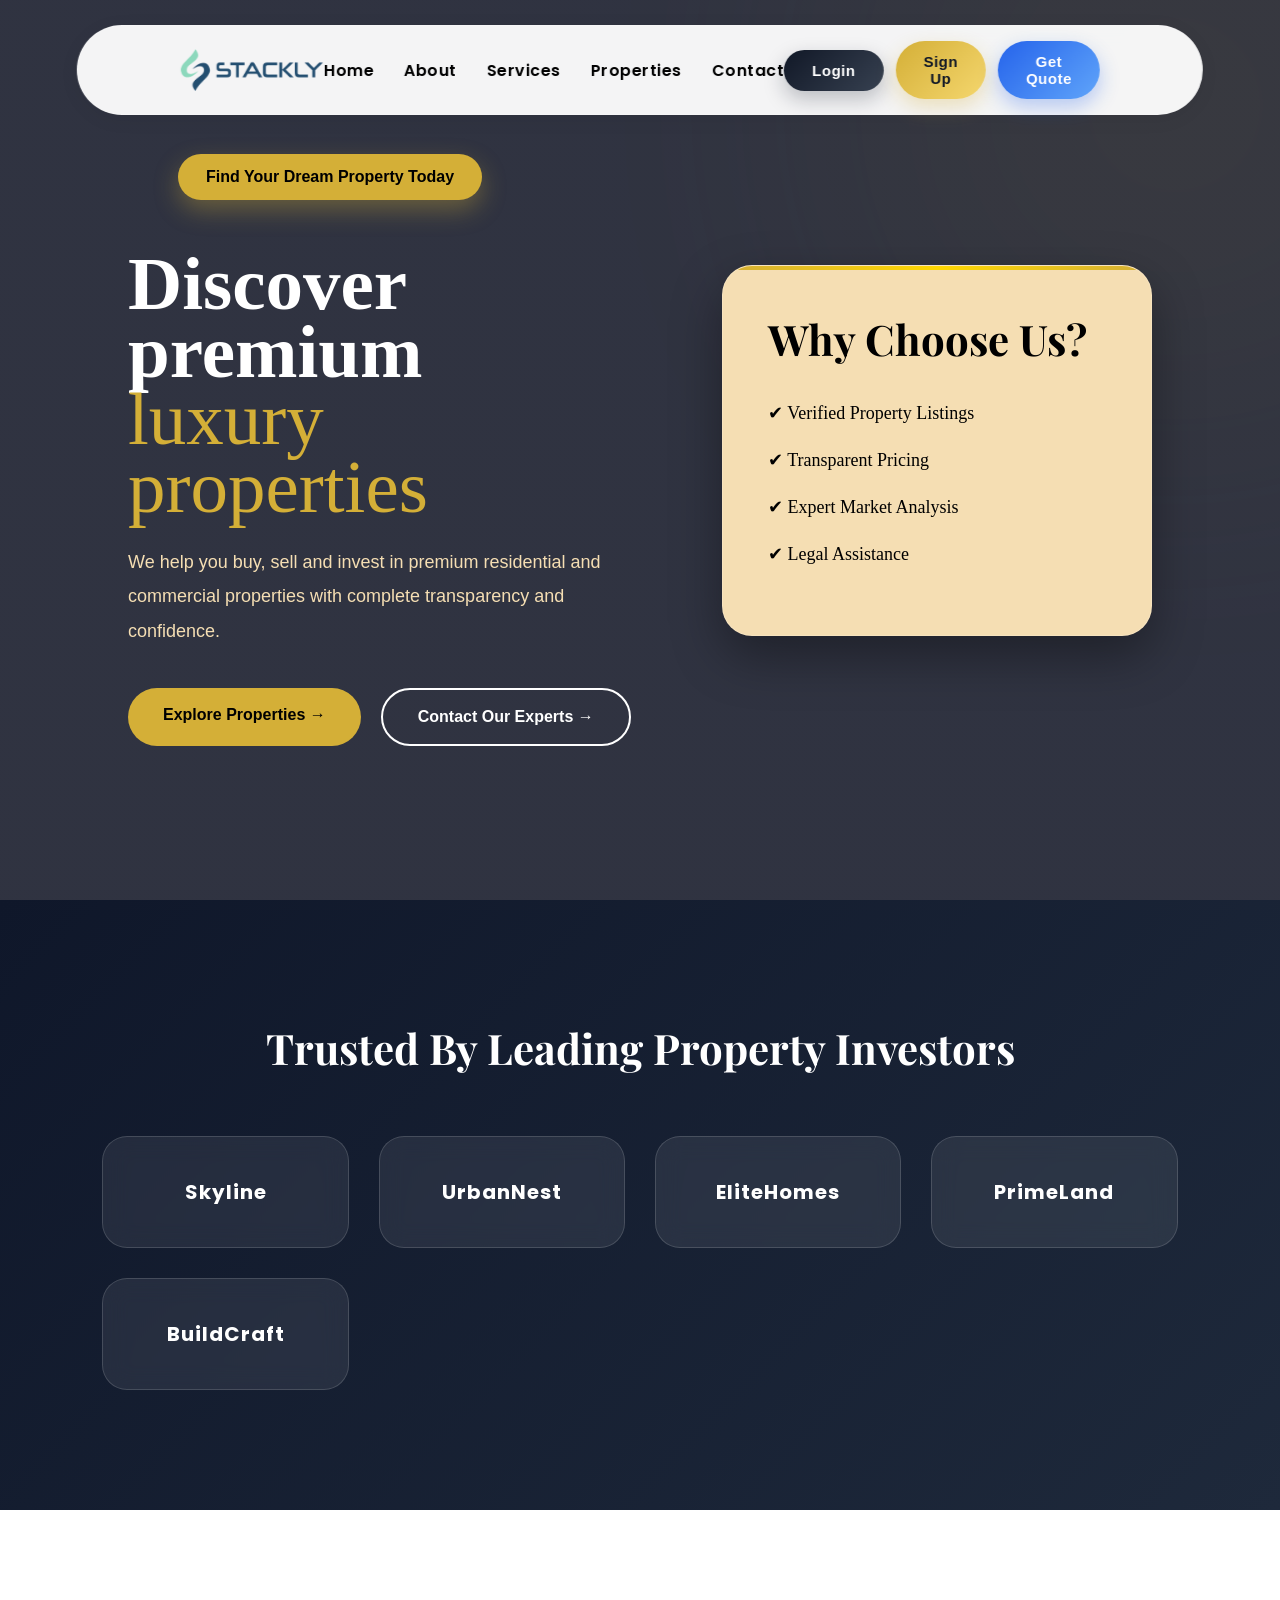
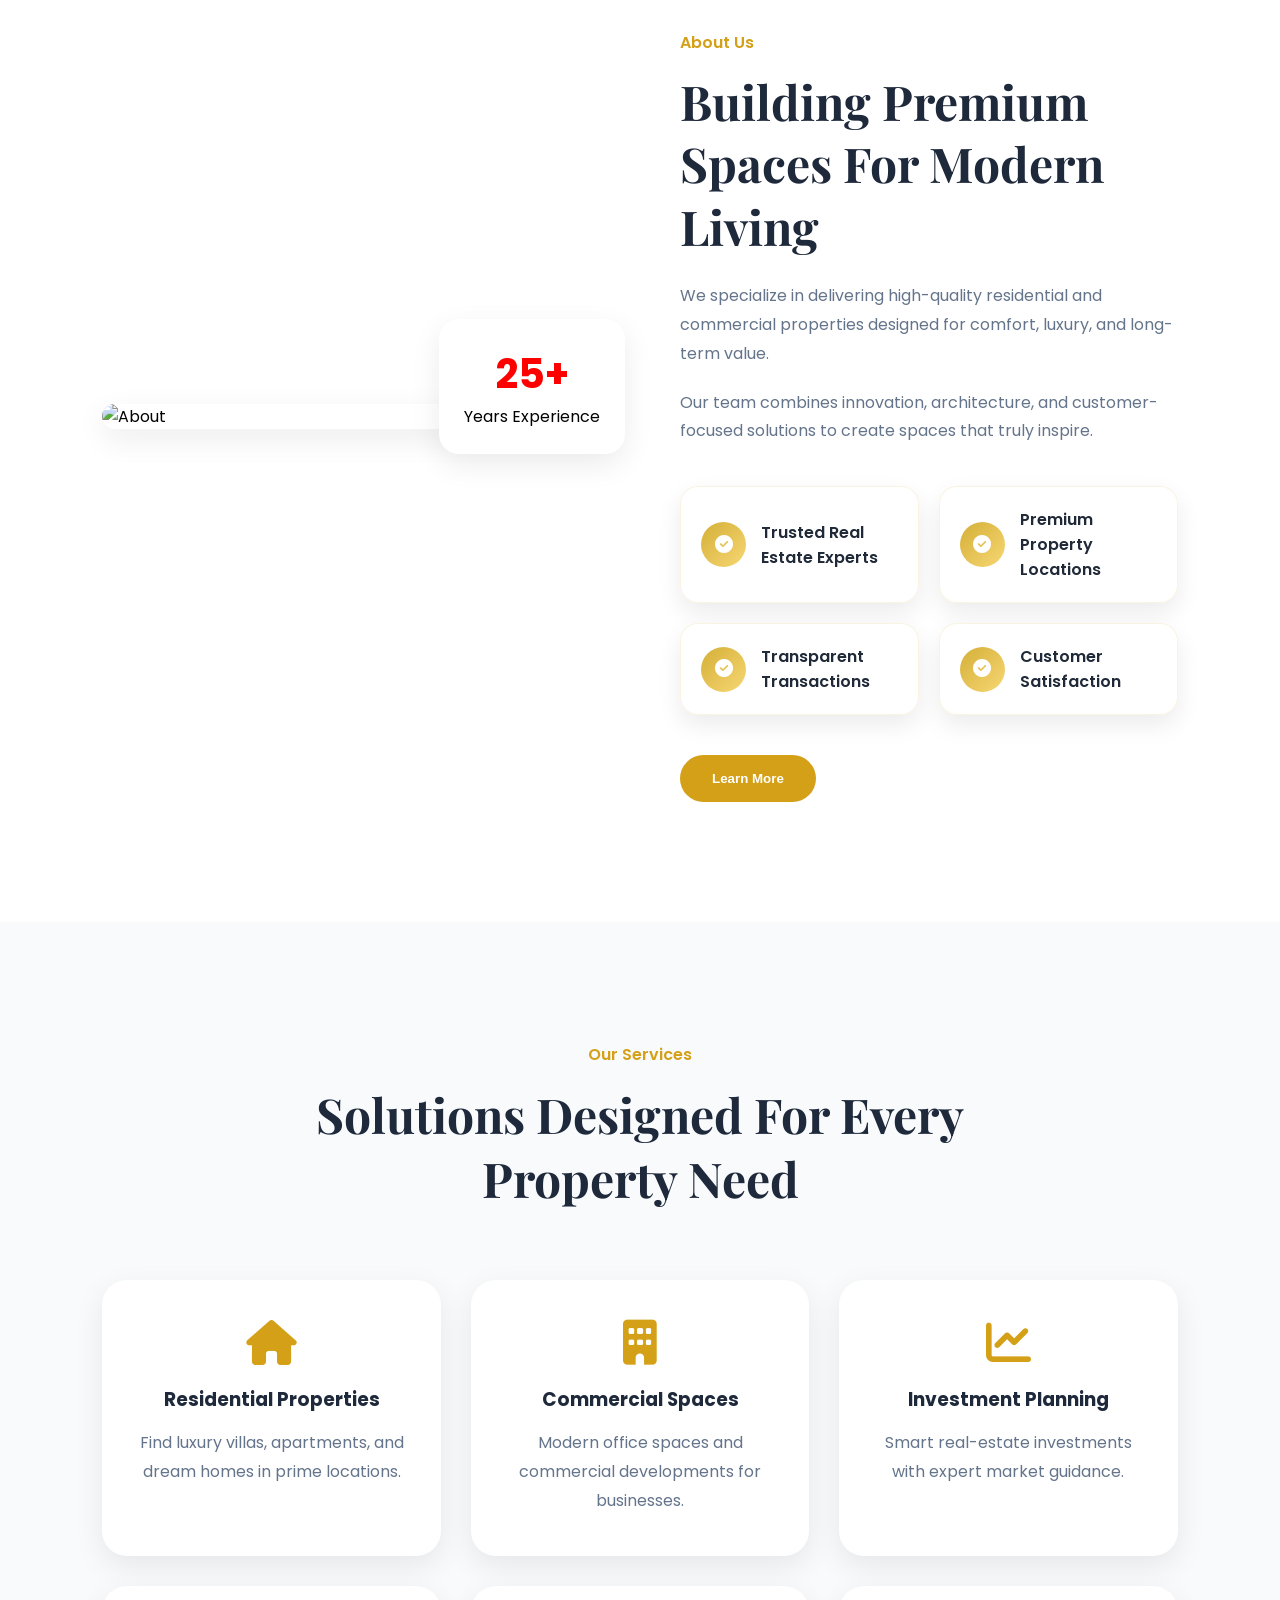
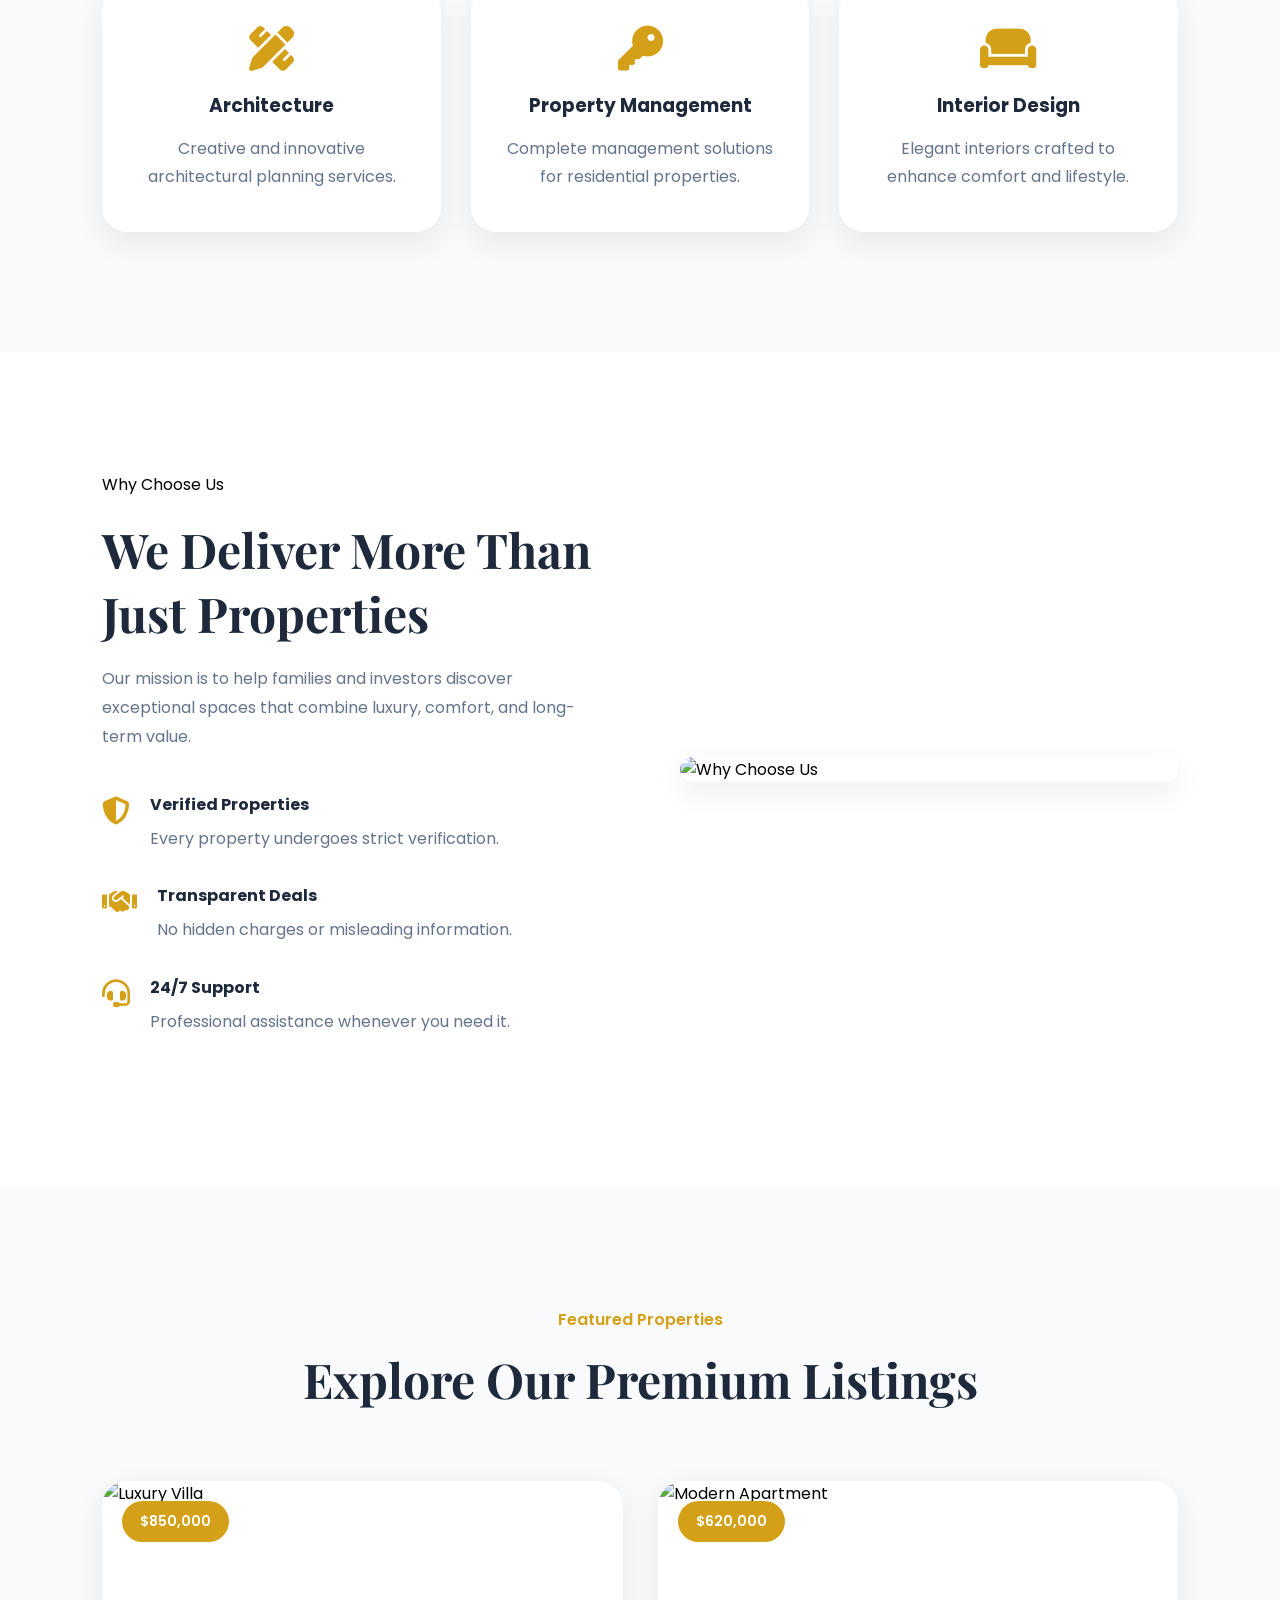
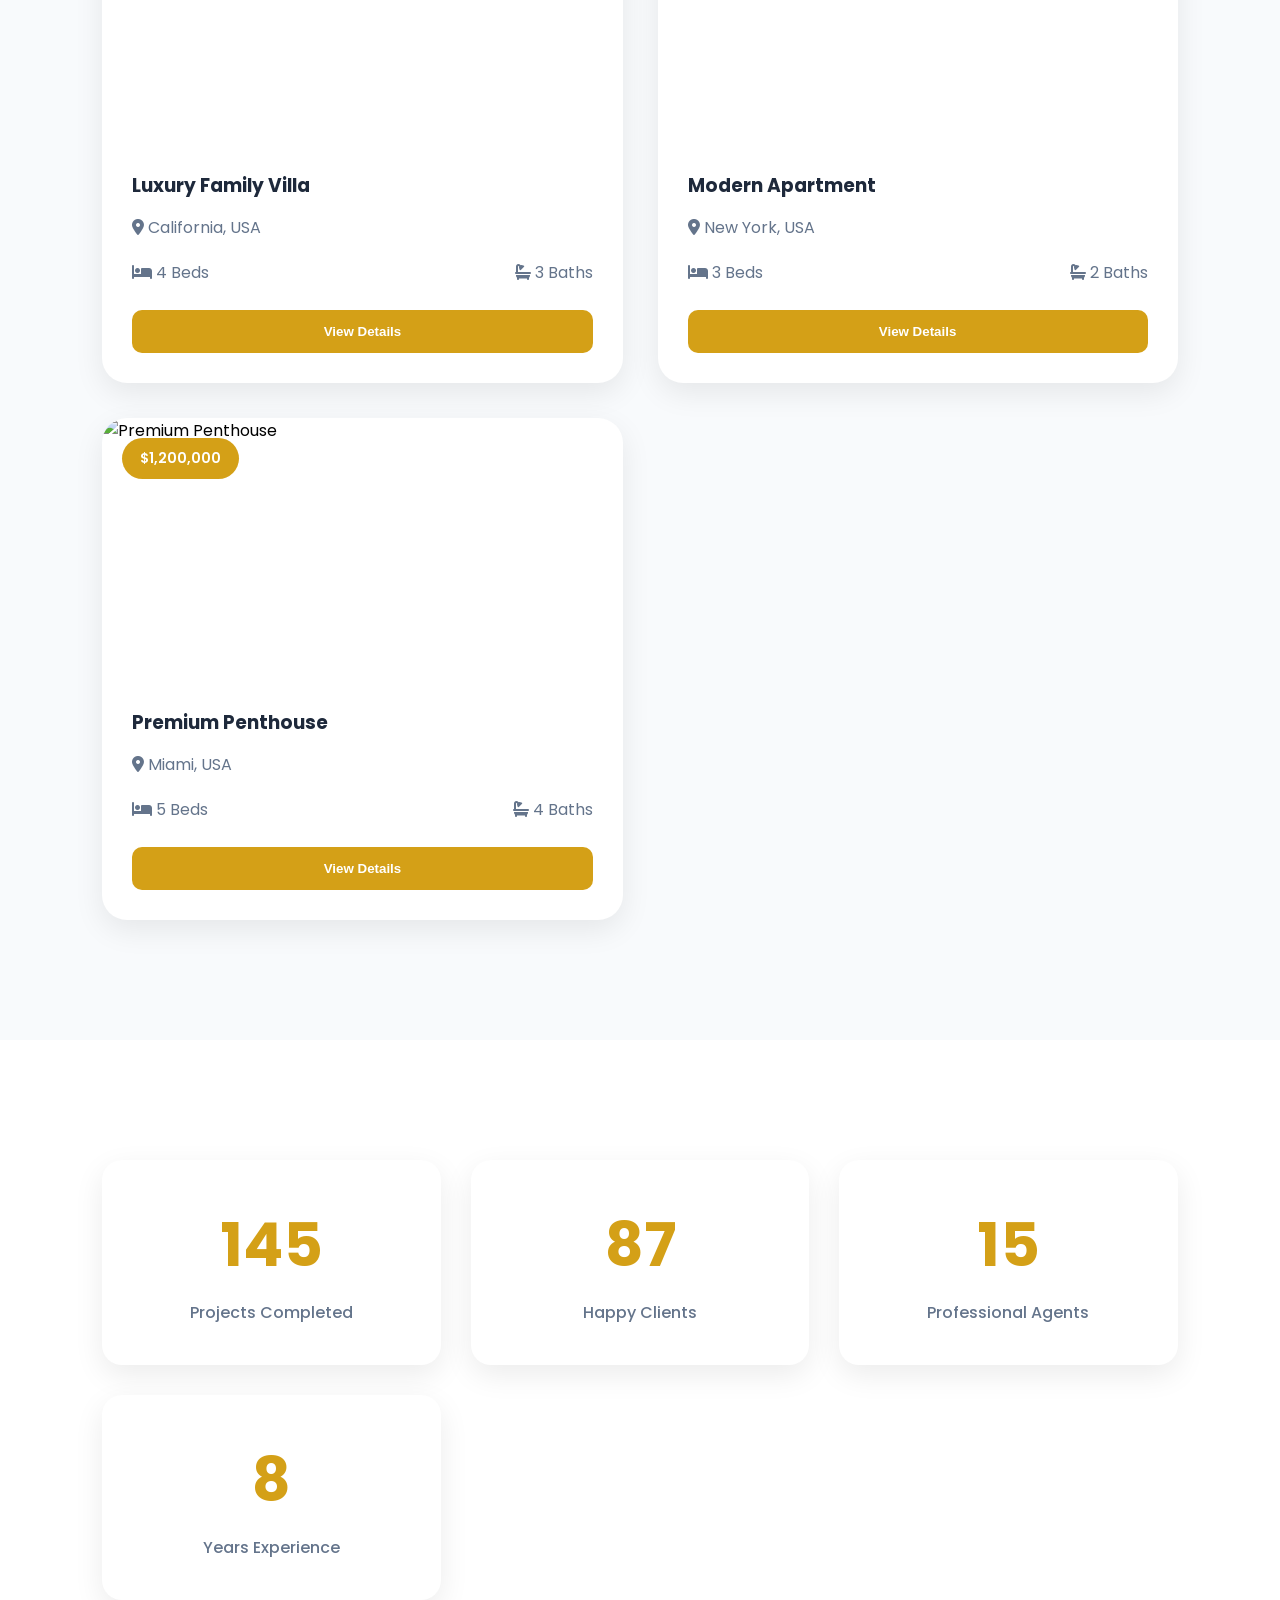
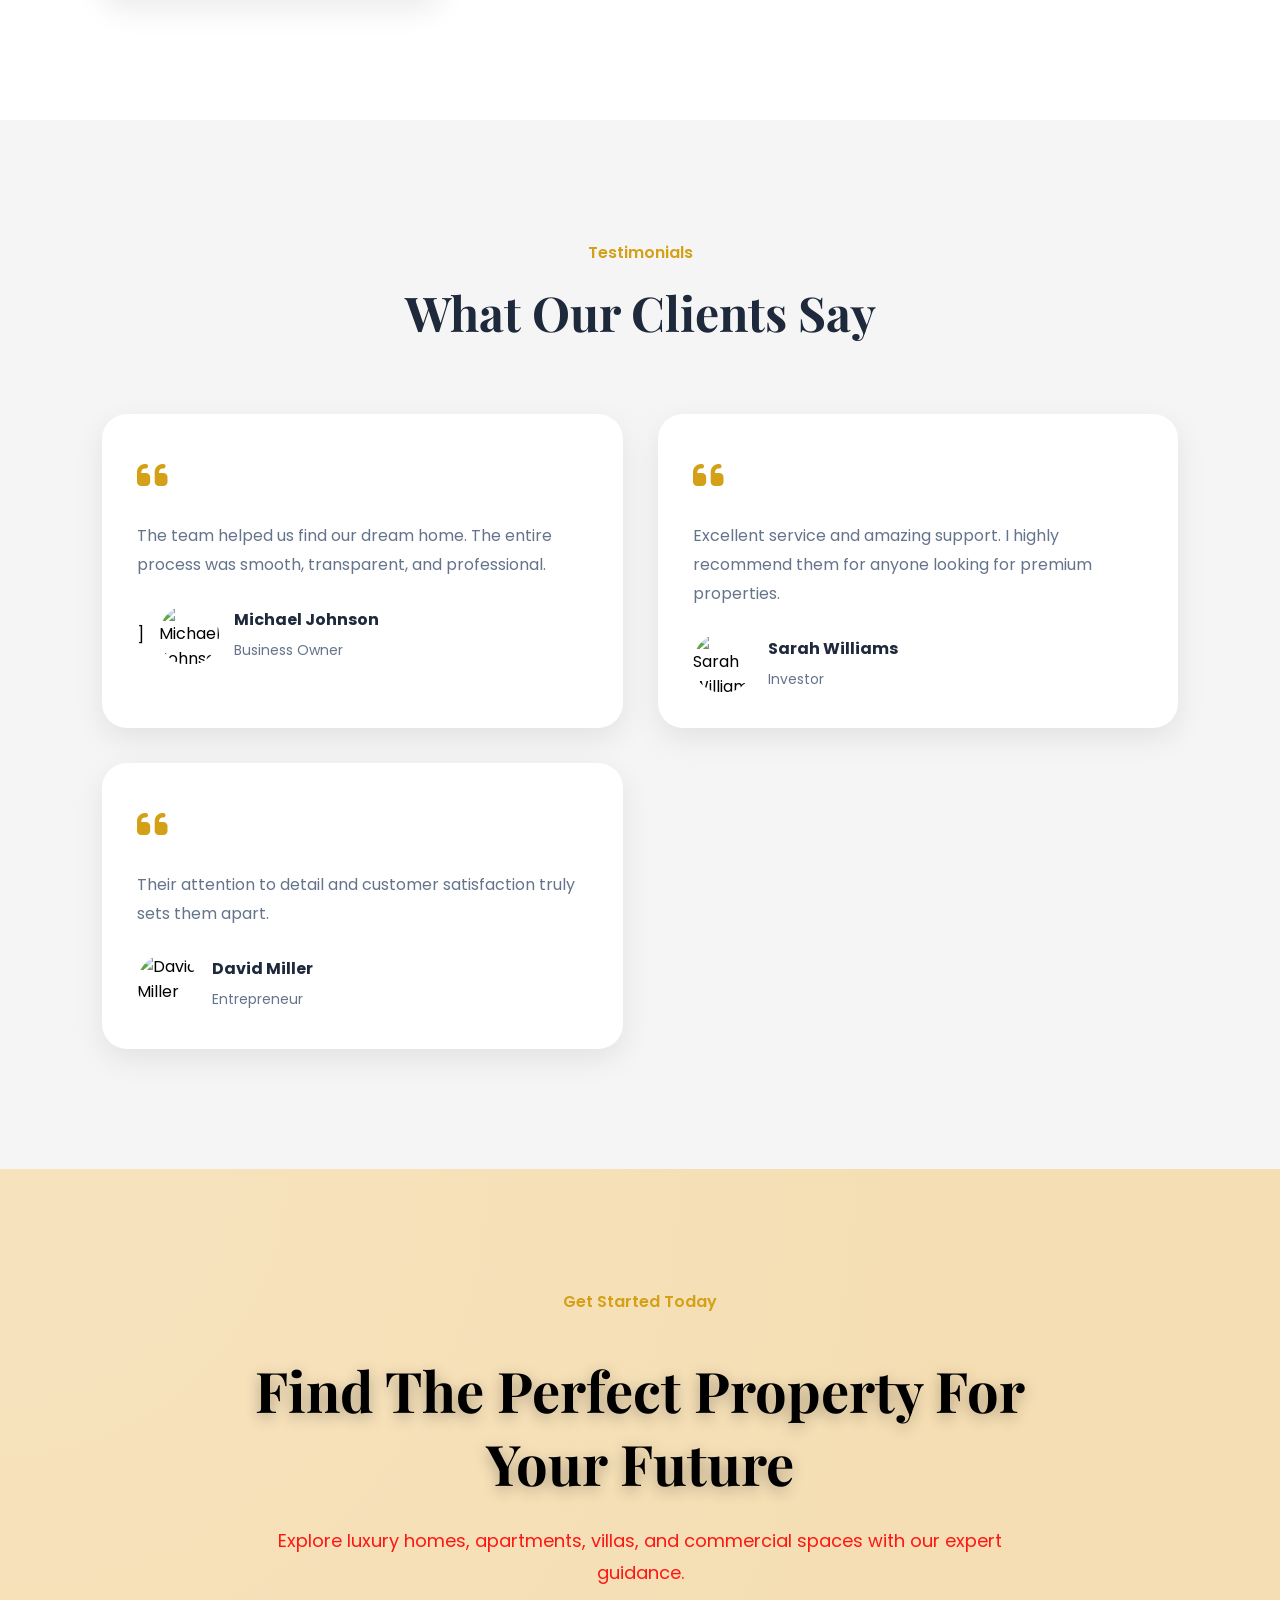
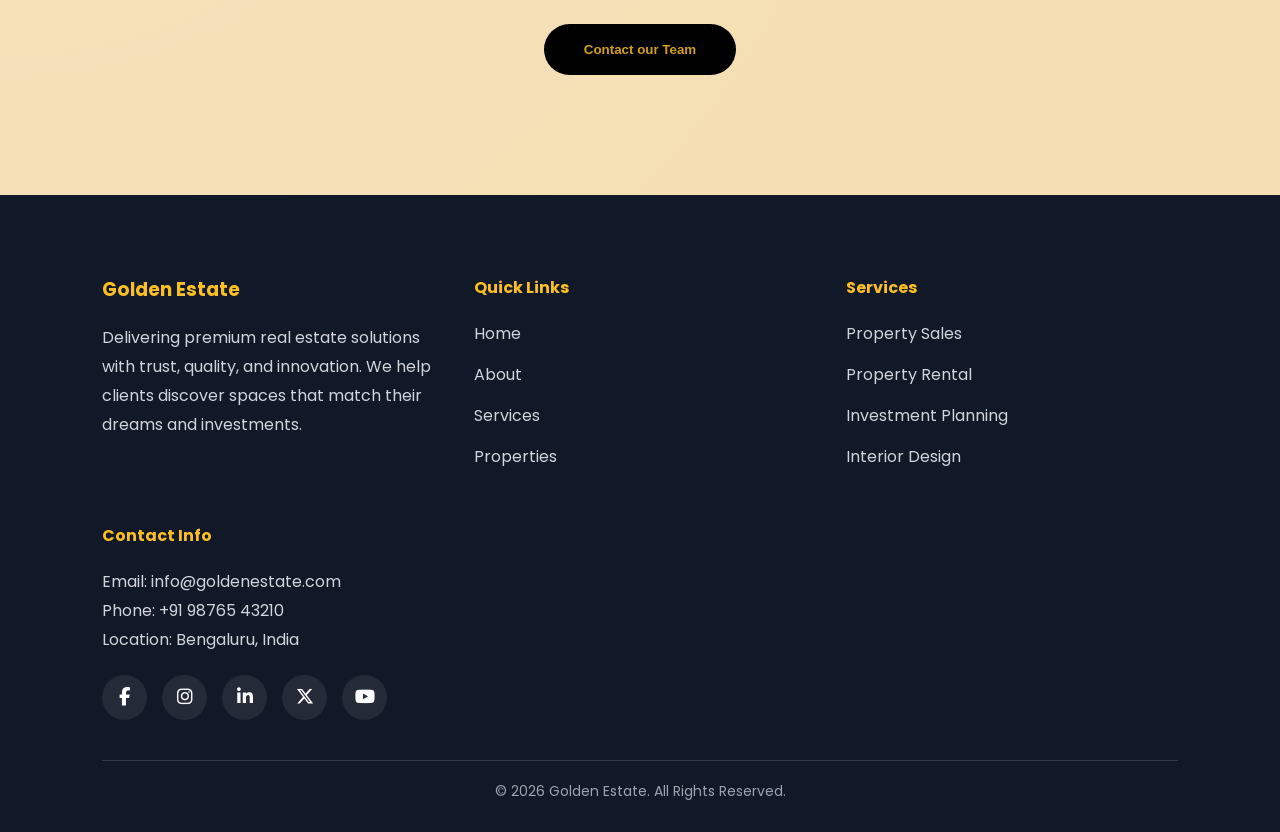
==== commit 6e15a910: "Enhance real estate website UI and improve styling" ====
--- a/index.html
+++ b/index.html
@@ -21,11 +21,11 @@
     <div class="loader-wrapper">
         <div class="loader"></div>
 
-        <img
-            src="image/logo-stackly.png"
-            alt="Golden Estate"
-            class="loader-logo"
-        >
+    <img
+    src="image/logo-stackly.png"
+    alt="Golden Estate"
+    class="loader-logo"
+>
     </div>
 </div>
 
@@ -33,7 +33,9 @@
 <header class="navbar">
 
   <div class="logo">
-   <a href="index.html"> <img src="image/logo-stackly.png" alt="Golden Estate Logo"></a>
+  <a href="index.html">
+    <img src="image/logo-stackly.png" alt="Golden Estate Logo">
+</a>
 </div>
     <div class="menu-toggle">
         <i class="fa-solid fa-bars"></i>
@@ -108,19 +110,19 @@
 
                 <h2>Why Choose Us?</h2>
 
-                <div class="feature">
+                <div class="feat">
                     ✔ Verified Property Listings
                 </div>
 
-                <div class="feature">
+                <div class="feat">
                     ✔ Transparent Pricing
                 </div>
 
-                <div class="feature">
+                <div class="feat">
                     ✔ Expert Market Analysis
                 </div>
 
-                <div class="feature">
+                <div class="feat">
                     ✔ Legal Assistance
                 </div>
 
@@ -156,8 +158,7 @@
 
         <div class="about-image">
 
-      <img src="https://images.unsplash.com/photo-1511818966892-d7d671e672a2?auto=format&fit=crop&w=1200&q=80" alt="About">
-
+      <img src="https://images.unsplash.com/photo-1511818966892-d7d671e672a2?auto=format&fit=crop&fm=webp&w=1200&q=80" alt="About">
             <div class="experience-badge">
 
                 <h3>25+</h3>
@@ -378,8 +379,7 @@
 
         <div class="why-right">
 
-      <img src="https://images.unsplash.com/photo-1568605114967-8130f3a36994?auto=format&fit=crop&w=1200&q=80" alt="Why Choose Us">
-
+     <img src="https://images.unsplash.com/photo-1568605114967-8130f3a36994?auto=format&fit=crop&fm=webp&w=1200&q=80" alt="Why Choose Us">
         </div>
 
     </section>
@@ -449,8 +449,7 @@
 
                 <div class="property-image">
 
-                 <img src="https://images.unsplash.com/photo-1600047509807-ba8f99d2cdde?auto=format&fit=crop&w=1200&q=80" alt="Modern Apartment">
-
+        <img src="https://images.unsplash.com/photo-1600047509807-ba8f99d2cdde?auto=format&fit=crop&fm=webp&w=1200&q=80" alt="Modern Apartment">
                     <span class="price">
                         $620,000
                     </span>
@@ -491,8 +490,7 @@
             <div class="property-card">
 
                 <div class="property-image">
-
-           <img src="https://images.unsplash.com/photo-1613977257365-aaae5a9817ff?auto=format&fit=crop&w=1200&q=80" alt="Premium Penthouse">
+<img src="https://images.unsplash.com/photo-1613977257365-aaae5a9817ff?auto=format&fit=crop&fm=webp&w=1200&q=80" alt="Premium Penthouse">
 
                     <span class="price">
                         $1,200,000
@@ -603,7 +601,7 @@
 
                 <div class="client">
 
-                  <img src="https://randomuser.me/api/portraits/men/32.jpg" alt="Client">
+             ]<img src="https://images.unsplash.com/photo-1500648767791-00dcc994a43e?auto=format&fit=crop&fm=webp&w=300&q=80" alt="Michael Johnson">
 
                     <div>
 
@@ -628,8 +626,7 @@
                 </p>
 
                 <div class="client">
-
-             <img src="https://randomuser.me/api/portraits/women/44.jpg" alt="Client">
+<img src="https://images.unsplash.com/photo-1494790108377-be9c29b29330?auto=format&fit=crop&fm=webp&w=300&q=80" alt="Sarah Williams">
 
                     <div>
 
@@ -655,7 +652,7 @@
 
                 <div class="client">
 
-               <img src="https://randomuser.me/api/portraits/men/68.jpg" alt="Client">
+           <img src="https://images.unsplash.com/photo-1506794778202-cad84cf45f1d?auto=format&fit=crop&fm=webp&w=300&q=80" alt="David Miller">
 
                     <div>
 
@@ -781,23 +778,23 @@
         </div>
           <div class="social-icons">
 
-        <a href="#">
+        <a href="error.html">
             <i class="fab fa-facebook-f"></i>
         </a>
 
-        <a href="#">
+        <a href="error.html">
             <i class="fab fa-instagram"></i>
         </a>
 
-        <a href="#">
+        <a href="error.html">
             <i class="fab fa-linkedin-in"></i>
         </a>
 
-        <a href="#">
+        <a href="error.html">
             <i class="fab fa-x-twitter"></i>
         </a>
 
-        <a href="#">
+        <a href="error.html">
             <i class="fab fa-youtube"></i>
         </a>
 
--- a/css/style.css
+++ b/css/style.css
@@ -203,83 +203,65 @@
     transform:rotate(-15deg) scale(1.1);
 }
 
-/* Nav Links */
-
-.nav-links{
-
-    display:flex;
-
-    align-items:center;
-
-    gap:30px;
-}
-
-.nav-links a{
-
-    position:relative;
-
-    color:black;
-
-    font-size:16px;
-
-    font-weight:500;
-
-    transition:.3s ease;
-}
-
-.nav-links a:hover{
-
-    color:#f5c518;
-}
-
-/* Animated Underline */
-
-.nav-links a::after{
-
-    content:"";
-
-    position:absolute;
-
-    left:0;
-    bottom:-8px;
-
-    width:0;
-
-    height:2px;
-
-    background:#f5c518;
-
-    transition:.3s;
-}
-
-.nav-links a:hover::after{
-
-    width:100%;
-}
 /* NAV LINKS */
+
 .nav-links{
     display: flex;
     align-items: center;
-    gap: 25px;
+    gap: 30px;
     list-style: none;
     margin: 0;
     padding: 0;
 }
 
 .nav-links a{
+    position: relative;
     text-decoration: none;
-    color:black;
+    color:black; /* Premium dark gray */
     font-size: 16px;
-    font-weight: 500;
-}
+    font-weight: 600;
+    letter-spacing: 0.5px;
+    transition: all 0.3s ease;
+}
+
+/* Hover Effect */
+
+
+
+/* Animated Underline */
+
+.nav-links a::after{
+    content: "";
+    position: absolute;
+    left: 0;
+    bottom: -8px;
+    width: 0;
+    height: 2px;
+    background:red;
+    border-radius: 10px;
+    transition: width 0.4s ease;
+}
+
+.nav-links a:hover::after{
+    width: 100%;
+}
+
+/* Active Link */
+
+
 
 /* BUTTONS */
+
 .nav-buttons{
     display: flex;
     align-items: center;
     gap: 12px;
 }
-
+.navbar{
+    background: rgba(255,255,255,0.95);
+    backdrop-filter: blur(10px);
+    box-shadow: 0 4px 20px rgba(0,0,0,0.08);
+}
 /* TABLET */
 /* TABLET / LAPTOP */
 @media (max-width: 1024px){
@@ -440,44 +422,81 @@
 .login-btn,
 .signup-btn,
 .quote-btn{
-    padding:10px 20px;
+    padding:12px 28px;
     border:none;
-    border-radius:8px;
+    border-radius:50px;
     cursor:pointer;
     font-size:15px;
     font-weight:600;
-    transition:0.3s ease;
-}
-
-/* Login Button */
+    letter-spacing:0.5px;
+    transition:all 0.4s ease;
+    position:relative;
+    overflow:hidden;
+}
+
+/* LOGIN */
+
 .login-btn{
-    background:red;
-    color:black;
-   
-}
-
-
-
-/* Sign Up Button */
+    background:linear-gradient(135deg,#111827,#374151);
+    color:white;
+    box-shadow:0 8px 20px rgba(17,24,39,0.25);
+}
+
+.login-btn:hover{
+    transform:translateY(-4px) scale(1.05);
+    box-shadow:0 12px 25px rgba(17,24,39,0.35);
+}
+
+/* SIGN UP */
+
 .signup-btn{
-    background:#f59e0b;
-    color:black;
+    background:linear-gradient(135deg,#d4af37,#f5d76e);
+    color:#111827;
+    box-shadow:0 8px 20px rgba(212,175,55,0.3);
 }
 
 .signup-btn:hover{
-    transform:translateY(-2px);
-    opacity:0.9;
-}
-
-/* Get Quote Button */
+    transform:translateY(-4px) scale(1.05);
+    box-shadow:0 12px 25px rgba(212,175,55,0.45);
+}
+
+/* GET QUOTE */
+
 .quote-btn{
-    background:#2563eb;
+    background:linear-gradient(135deg,#2563eb,#60a5fa);
     color:white;
+    box-shadow:0 8px 20px rgba(37,99,235,0.3);
 }
 
 .quote-btn:hover{
-    transform:translateY(-2px);
-    opacity:0.9;
+    transform:translateY(-4px) scale(1.05);
+    box-shadow:0 12px 25px rgba(37,99,235,0.45);
+}
+
+/* Shine Effect */
+
+.login-btn::before,
+.signup-btn::before,
+.quote-btn::before{
+    content:"";
+    position:absolute;
+    top:0;
+    left:-100%;
+    width:100%;
+    height:100%;
+    background:linear-gradient(
+        120deg,
+        transparent,
+        rgba(255,255,255,0.4),
+        transparent
+    );
+    transition:0.6s;
+}
+
+.login-btn:hover::before,
+.signup-btn:hover::before,
+.quote-btn:hover::before{
+    left:100%;
 }
 /* ==========================
    HERO SECTION
@@ -509,6 +528,7 @@
     padding: 0 10%;
 
     overflow: hidden;
+    font-family: Georgia, 'Times New Roman', Times, serif;
 }
 
 .hero::before{
@@ -553,6 +573,7 @@
 .hero-left{
     flex: 1;
     color: white;
+    font-family: 'Segoe UI', Tahoma, Geneva, Verdana, sans-serif;
 }
 
 .hero-badge{
@@ -571,6 +592,7 @@
 
     box-shadow:
     0 10px 25px rgba(212,175,55,.35);
+    
 }
 
 .hero-left h1{
@@ -580,7 +602,7 @@
 
     margin-bottom: 25px;
 
-    font-family: 'Playfair Display', serif;
+    font-family:Cambria, Cochin, Georgia, Times, 'Times New Roman', serif;
 
     color: white;
 }
@@ -590,7 +612,7 @@
 
     color: #D4AF37;
 
-    font-style: italic;
+    font-style:normal;
 
     font-weight: 400;
 }
@@ -598,7 +620,7 @@
 .hero-left p{
     max-width: 650px;
 
-    color: #E2E8F0;
+    color:wheat;
 
     line-height: 1.9;
 
@@ -685,9 +707,6 @@
     border: 1px solid rgba(255,255,255,.15);
 
     border-radius: 30px;
-
-    color:black;
-
     box-shadow:
     0 20px 50px rgba(0,0,0,.35);
 
@@ -727,7 +746,7 @@
 }
 
 .glass-card h2{
-    color: white;
+    color:black;
 
     margin-bottom: 35px;
 
@@ -736,14 +755,14 @@
     font-family: 'Playfair Display', serif;
 }
 
-.feature{
+.feat{
     display: flex;
 
     align-items: center;
 
     gap: 15px;
 
-    color: white;
+    color: black;
 
     font-size: 18px;
 
@@ -752,17 +771,8 @@
     transition: .3s;
 }
 
-.feature:hover{
-    padding-left: 10px;
-
-    color: #D4AF37;
-}
-
-.feature i{
-    color: #D4AF37;
-
-    font-size: 20px;
-}
+
+
 
 /* ==========================
    FLOAT ANIMATION
@@ -840,59 +850,64 @@
 /* ==========================
    TRUSTED BRANDS
 ========================== */
-
 .trusted{
-
     padding:120px 8%;
-
     text-align:center;
+    background:linear-gradient(
+        135deg,
+        #0f172a,
+        #1e293b
+    );
 }
 
 .trusted h2{
-
     font-size:42px;
-
-    color:var(--dark);
-
+    color:white;
     margin-bottom:60px;
-
     font-family:'Playfair Display',serif;
 }
 
 .brands{
-
     display:grid;
-
-    grid-template-columns:
-    repeat(auto-fit,minmax(180px,1fr));
-
-    gap:25px;
+    grid-template-columns:repeat(auto-fit,minmax(200px,1fr));
+    gap:30px;
 }
 
 .brands div{
-
-    background:#f8fafc;
-
-    padding:35px;
-
-    border-radius:20px;
-
-    font-weight:600;
-
-    transition:.4s;
+    padding:40px 25px;
+    border-radius:25px;
+
+    background:rgba(255,255,255,0.08);
+
+    backdrop-filter:blur(12px);
+
+    border:1px solid rgba(255,255,255,0.15);
+
+    color:white;
+
+    font-size:20px;
+    font-weight:700;
+    letter-spacing:1px;
+
+    transition:all .4s ease;
+
+    cursor:pointer;
 }
 
 .brands div:hover{
-
-    transform:translateY(-10px);
-
-    background:var(--gold);
-
-    color:white;
-}
-
-
-
+    transform:translateY(-12px);
+
+    background:linear-gradient(
+        135deg,
+        #d4af37,
+        #f7d774
+    );
+
+    color:#111827;
+
+    box-shadow:
+    0 20px 40px rgba(212,175,55,.35);
+}
 
 
 
@@ -967,60 +982,151 @@
 
     font-size:40px;
 
-    color:var(--gold);
+    color:red;
 }
 
 .experience-badge p{
 
+    color:black;
+}
+
+.about-content h2{
+
+    font-size:48px;
+
+    line-height:1.3;
+
+    color:var(--dark);
+
+    margin-bottom:25px;
+
+    font-family:'Playfair Display',serif;
+}
+
+.about-content p{
+
     color:var(--gray);
-}
-
-.about-content h2{
-
-    font-size:48px;
-
-    line-height:1.3;
-
-    color:var(--dark);
-
-    margin-bottom:25px;
-
-    font-family:'Playfair Display',serif;
-}
-
-.about-content p{
-
-    color:var(--gray);
 
     line-height:1.8;
 
     margin-bottom:20px;
 }
+/* ABOUT FEATURES GRID */
 
 .about-features{
-
     display:grid;
-
-    grid-template-columns:1fr 1fr;
-
+    grid-template-columns:repeat(2,1fr);
+    gap:20px;
+    margin:40px 0;
+}
+
+/* FEATURE CARD */
+
+.feature{
+    display:flex;
+    align-items:center;
     gap:15px;
 
-    margin:35px 0;
-}
-
-.feature{
-
-    font-weight:500;
-
-    color:var(--dark);
-}
+    padding:20px;
+
+    background:rgba(255,255,255,0.95);
+
+    border-radius:18px;
+
+    border:1px solid rgba(212,175,55,0.15);
+
+    box-shadow:0 10px 25px rgba(0,0,0,0.08);
+
+    font-weight:600;
+
+    color:#1f2937;
+
+    transition:all 0.4s ease;
+
+    cursor:pointer;
+
+    position:relative;
+
+    overflow:hidden;
+}
+
+/* SHINE EFFECT */
+
+.feature::before{
+    content:"";
+
+    position:absolute;
+
+    top:0;
+    left:-100%;
+
+    width:100%;
+    height:100%;
+
+    background:linear-gradient(
+        120deg,
+        transparent,
+        rgba(255,255,255,0.5),
+        transparent
+    );
+
+    transition:0.7s ease;
+}
+
+.feature:hover::before{
+    left:100%;
+}
+
+/* HOVER EFFECT */
+
+.feature:hover{
+    transform:translateY(-8px);
+
+    border-color:#d4af37;
+
+    box-shadow:
+    0 20px 40px rgba(212,175,55,0.25);
+}
+
+/* ICON */
 
 .feature i{
-
-    color:var(--gold);
-
-    margin-right:8px;
-}
+    width:45px;
+    height:45px;
+
+    display:flex;
+    align-items:center;
+    justify-content:center;
+
+    background:linear-gradient(
+        135deg,
+        #d4af37,
+        #f7d774
+    );
+
+    color:white;
+
+    border-radius:50%;
+
+    font-size:18px;
+
+    flex-shrink:0;
+}
+
+/* RESPONSIVE */
+
+@media(max-width:768px){
+
+    .about-features{
+        grid-template-columns:1fr;
+    }
+
+    .feature{
+        padding:18px;
+    }
+
+}
+
 
 /* ==========================
    SERVICES
